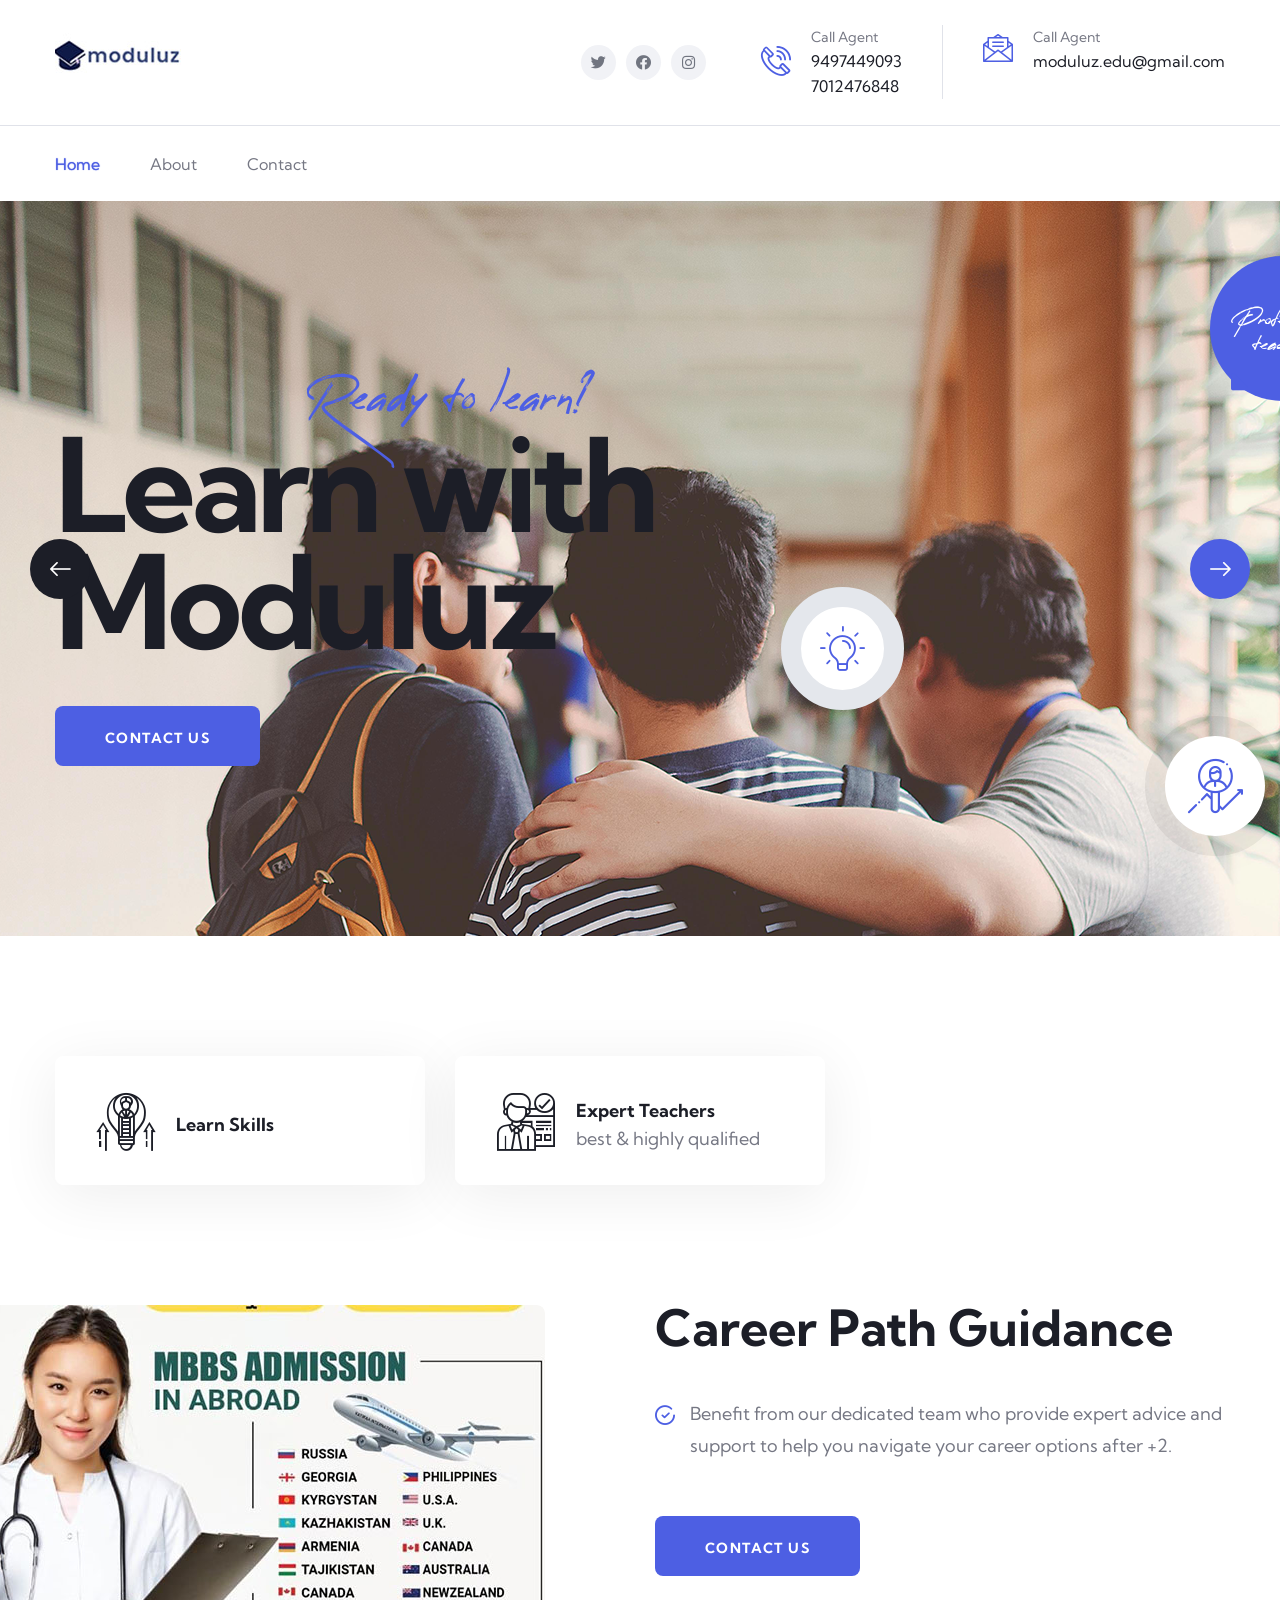
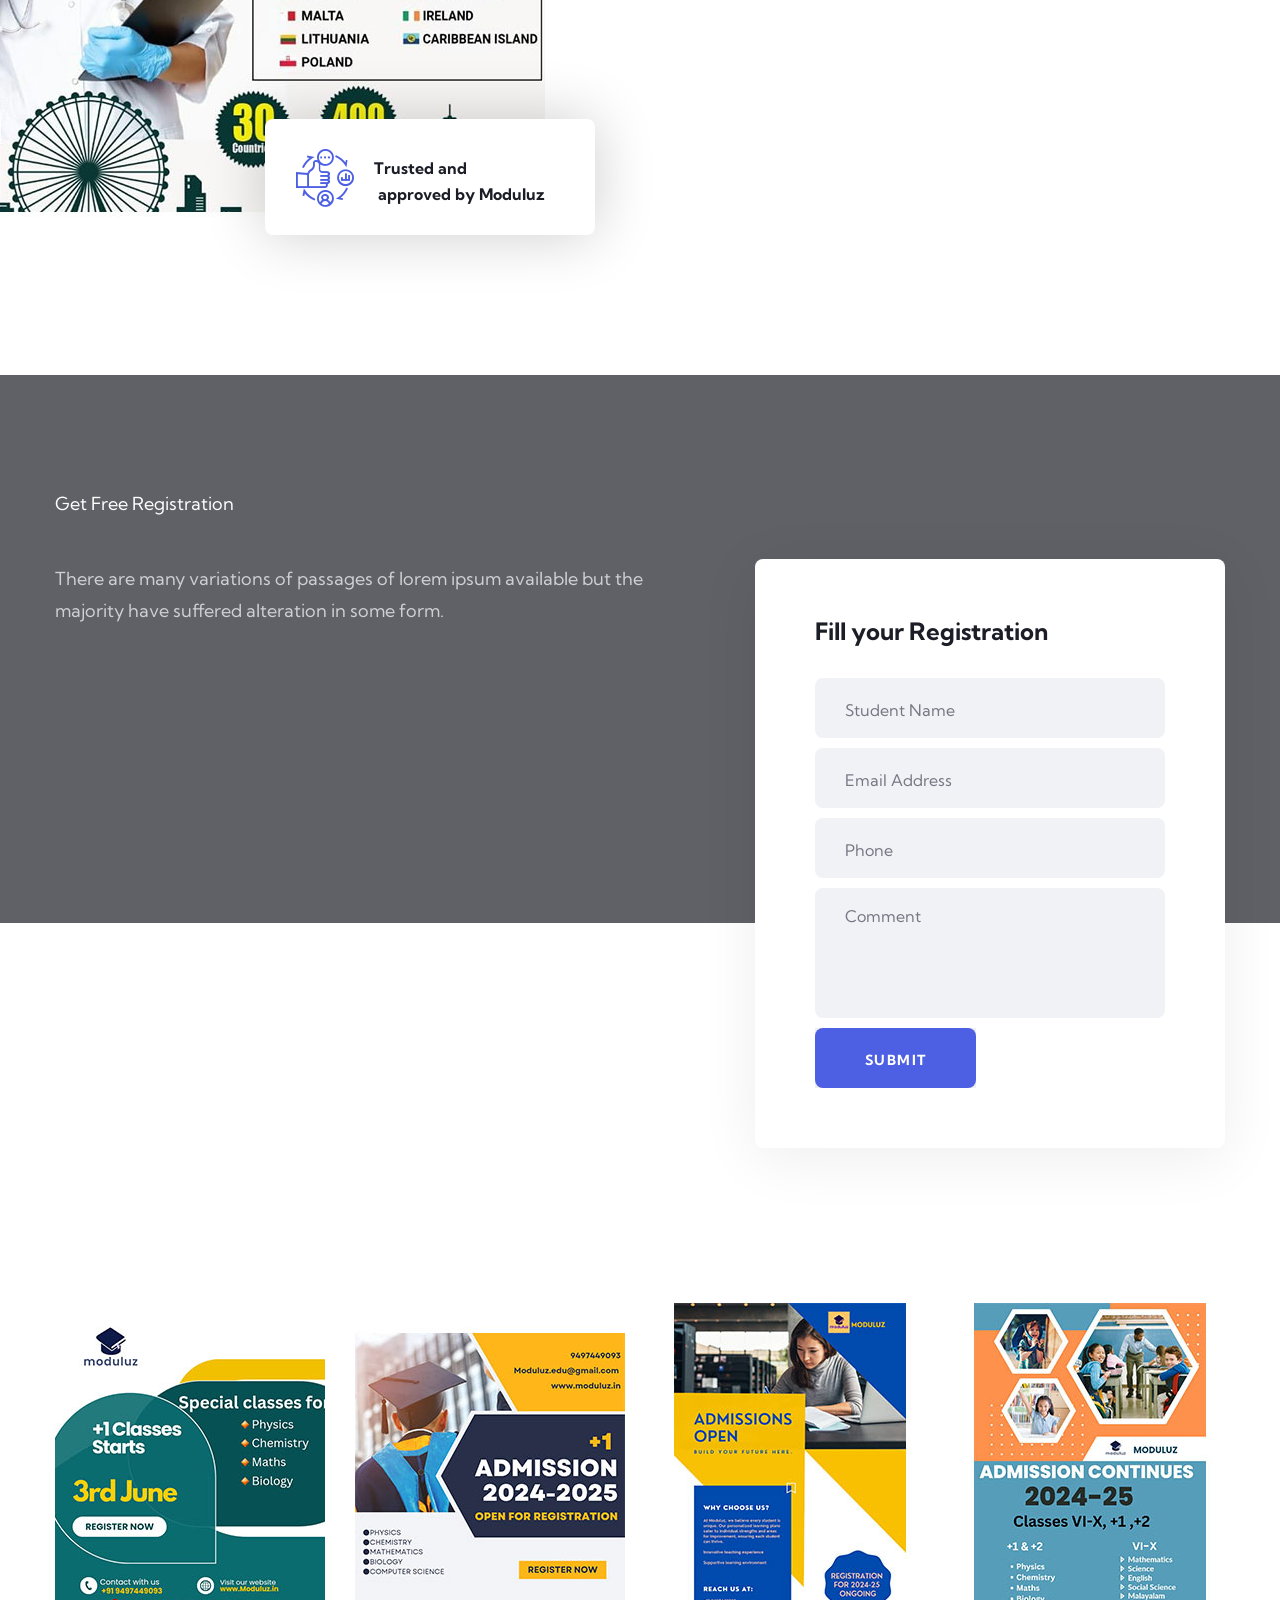
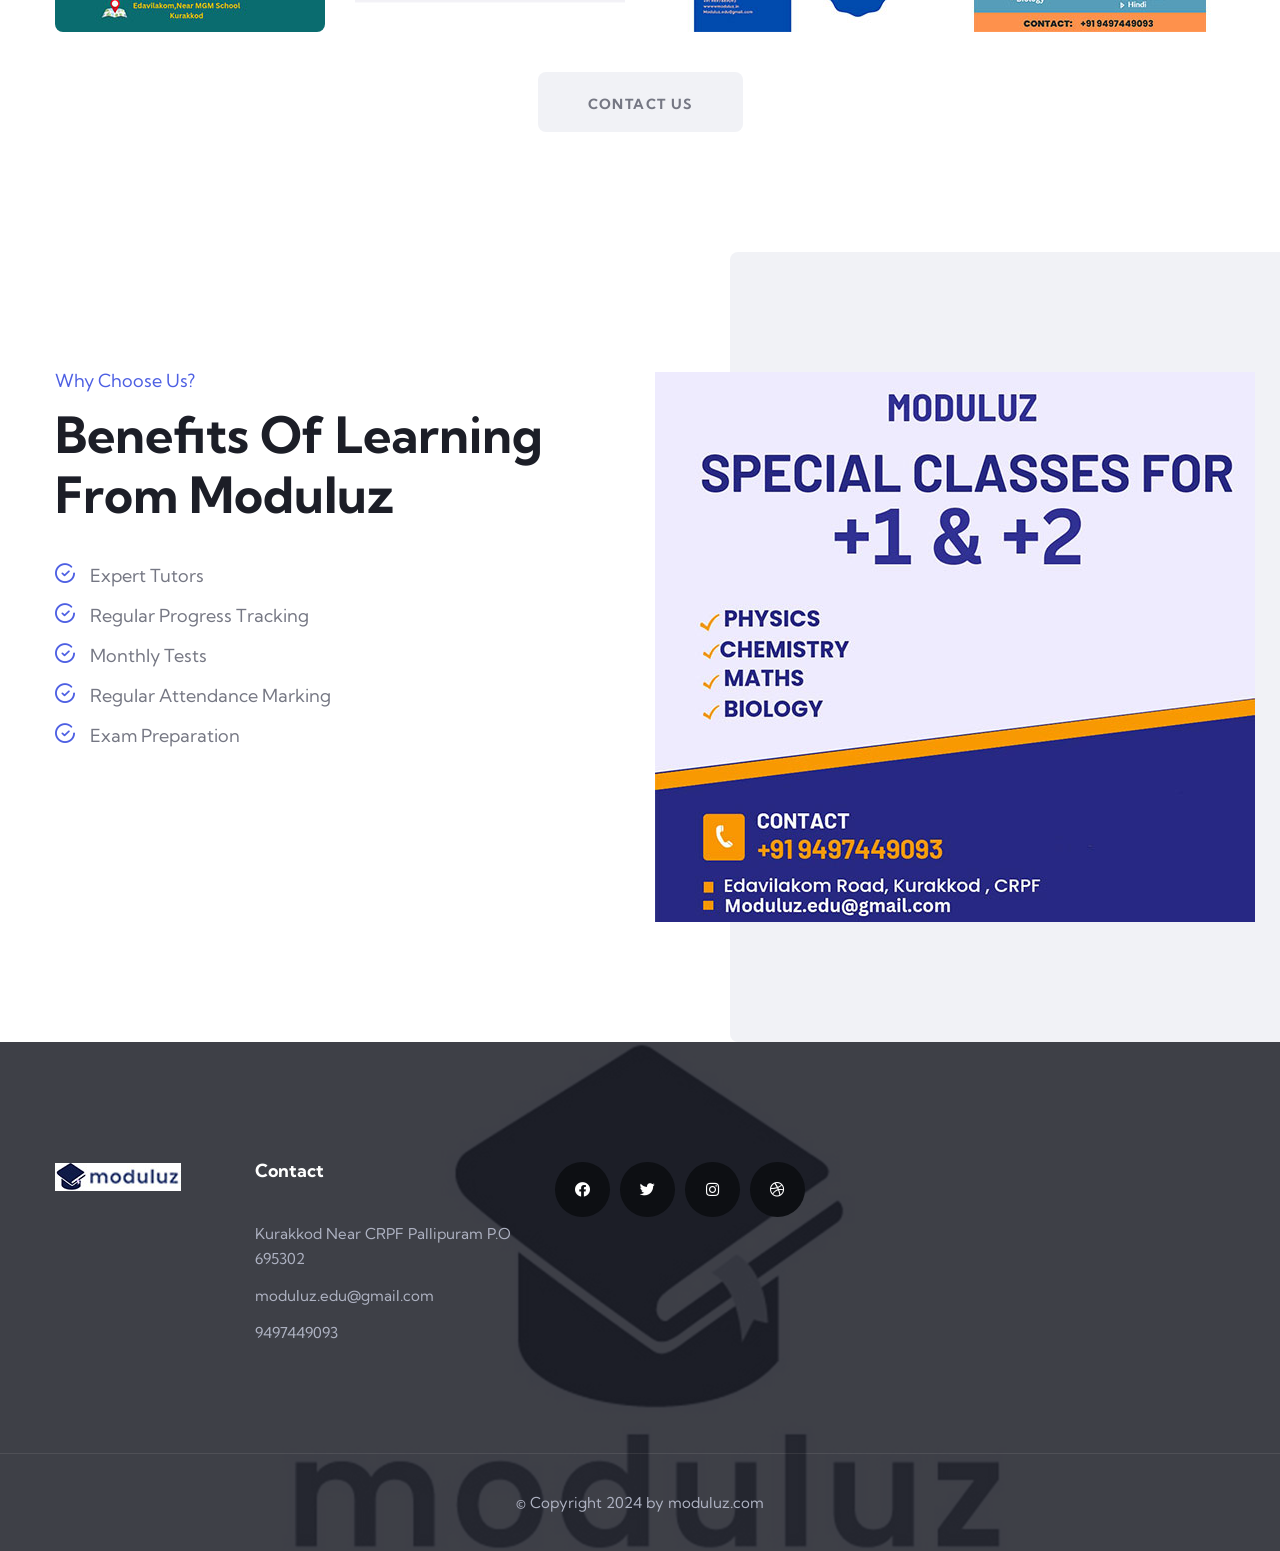
==== index.html @ a16f017f "first commit" ====
<!DOCTYPE html>
<html lang="en">

<head>
    <meta charset="UTF-8" />
    <meta name="viewport" content="width=device-width, initial-scale=1.0" />
    <title>Moduluz</title>
    <!-- favicons Icons -->
    <link rel="apple-touch-icon" sizes="180x180" href="assets/images/favicons/apple-touch-icon.png" />
    <link rel="icon" type="image/png" sizes="32x32" href="assets/images/favicons/favicon-32x32.png" />
    <link rel="icon" type="image/png" sizes="16x16" href="assets/images/favicons/favicon-16x16.png" />
    <link rel="manifest" href="assets/images/favicons/site.webmanifest" />
    <meta name="description" content="Crsine HTML Template For Car Services" />

    <!-- fonts -->
    <link rel="preconnect" href="https://fonts.gstatic.com">
    <link href="https://fonts.googleapis.com/css2?family=Kumbh+Sans:wght@300;400;700&display=swap" rel="stylesheet">

    <link rel="stylesheet" href="assets/vendors/bootstrap/css/bootstrap.min.css" />
    <link rel="stylesheet" href="assets/vendors/animate/animate.min.css" />
    <link rel="stylesheet" href="assets/vendors/animate/custom-animate.css" />
    <link rel="stylesheet" href="assets/vendors/fontawesome/css/all.min.css" />
    <link rel="stylesheet" href="assets/vendors/jarallax/jarallax.css" />
    <link rel="stylesheet" href="assets/vendors/jquery-magnific-popup/jquery.magnific-popup.css" />
    <link rel="stylesheet" href="assets/vendors/nouislider/nouislider.min.css" />
    <link rel="stylesheet" href="assets/vendors/nouislider/nouislider.pips.css" />
    <link rel="stylesheet" href="assets/vendors/odometer/odometer.min.css" />
    <link rel="stylesheet" href="assets/vendors/swiper/swiper.min.css" />
    <link rel="stylesheet" href="assets/vendors/icomoon-icons/style.css">
    <link rel="stylesheet" href="assets/vendors/tiny-slider/tiny-slider.min.css" />
    <link rel="stylesheet" href="assets/vendors/reey-font/stylesheet.css" />
    <link rel="stylesheet" href="assets/vendors/owl-carousel/owl.carousel.min.css" />
    <link rel="stylesheet" href="assets/vendors/owl-carousel/owl.theme.default.min.css" />
    <link rel="stylesheet" href="assets/vendors/twentytwenty/twentytwenty.css" />

    <!-- template styles -->
    <link rel="stylesheet" href="assets/css/zilom.css" />
    <link rel="stylesheet" href="assets/css/zilom-responsive.css" />
</head>

<body>

    <div class="preloader">
        <img class="preloader__image" width="60" src="assets/images/loader.png" alt="" />
    </div>

    <!-- /.preloader -->
    <div class="page-wrapper">

        <header class="main-header main-header--one  clearfix">
            <div class="main-header--one__top clearfix">
                <div class="container">
                    <div class="main-header--one__top-inner clearfix">
                        <div class="main-header--one__top-left">
                            <div class="main-header--one__top-logo">
                                <a href="index.html"><img src="assets/images/resources/logo-1.png" alt="" /></a>
                            </div>
                        </div>

                        <div class="main-header--one__top-right clearfix">
                            <ul class="main-header--one__top-social-link list-unstyled clearfix">
                                <li><a href="#"><i class="fab fa-twitter"></i></a></li>
                                <li><a href="#"><i class="fab fa-facebook"></i></a></li>
                                <li><a href="#"><i class="fab fa-instagram"></i></a></li>
                            </ul>

                            <div class="main-header--one__top-contact-info clearfix">
                                <ul class="main-header--one__top-contact-info-list list-unstyled">
                                    <li class="main-header--one__top-contact-info-list-item">
                                        <div class="icon">
                                            <span class="icon-phone-call-1"></span>
                                        </div>
                                        <div class="text">
                                            <h6>Call Agent</h6>
                                            <p><a href="tel:9497449093">9497449093</a></p>
                                            <p><a href="tel:7012476848">7012476848</a></p>
                                        </div>
                                    </li>
                                    <li class="main-header--one__top-contact-info-list-item">
                                        <div class="icon">
                                            <span class="icon-message"></span>
                                        </div>
                                        <div class="text">
                                            <h6>Call Agent</h6>
                                            <p><a href="mailto:info@templatepath.com">moduluz.edu@gmail.com
                                            </a></p>
                                        </div>
                                    </li>
                                </ul>
                            </div>

                        </div>
                    </div>
                </div>
            </div>


            <div class="main-header-one__bottom clearfix">
                <div class="container">
                    <div class="main-header-one__bottom-inner clearfix">
                        <nav class="main-menu main-menu--1">
                            <div class="main-menu__inner">
                                <a href="#" class="mobile-nav__toggler"><i class="fa fa-bars"></i></a>

                                <div class="left">
                                    <ul class="main-menu__list">
                                        <li class="dropdown current">
                                            <a href="index.html">Home</a>
                                            <ul>
                                                <li><a href="index.html">Home One</a></li>
                                                <li><a href="index-2.html">Home Two</a></li>
                                                <li class="dropdown">
                                                    <a href="#">Header Styles</a>
                                                    <ul>
                                                        <li><a href="index.html">Header One</a></li>
                                                        <li><a href="index-2.html">Header Two</a></li>
                                                    </ul>
                                                </li>
                                            </ul>
                                        </li>
                                        <li><a href="about.html">About</a></li>
                                        <!-- <li class="dropdown">
                                            <a href="#">Courses</a>
                                            <ul>
                                                <li><a href="courses.html">Courses</a></li>
                                                <li><a href="course-details.html">Course Details</a></li>
                                            </ul>
                                        </li> -->
                                       
                                       
                                        <li><a href="contact.html">Contact</a></li>
                                    </ul>
                                </div>

                              

                            </div>
                        </nav>

                    </div>
                </div>
            </div>

        </header>


        <div class="stricky-header stricked-menu main-menu">
            <div class="sticky-header__content">

            </div><!-- /.sticky-header__content -->
        </div><!-- /.stricky-header -->


        <section class="main-slider main-slider-one">
            <div class="swiper-container thm-swiper__slider" data-swiper-options='{"slidesPerView": 1, "loop": true, "effect": "fade", "pagination": {
        "el": "#main-slider-pagination",
        "type": "bullets",
        "clickable": true
        },
        "navigation": {
        "nextEl": "#main-slider__swiper-button-next",
        "prevEl": "#main-slider__swiper-button-prev"
        },
        "autoplay": {
        "delay": 7000
        }}'>

                <div class="swiper-wrapper">
                    <!--Start Single Swiper Slide-->
                    <div class="swiper-slide">
                        <div class="shape1"><img src="assets/images/shapes/slider-v1-shape1.png" alt="" /></div>
                        <div class="shape2"><img src="assets/images/shapes/slider-v1-shape2.png" alt="" /></div>
                        <div class="image-layer"
                            style="background-image: url(assets/images/backgrounds/main-slider-v1-1.jpg);"></div>
                        <!-- /.image-layer -->
                        <div class="container">
                            <div class="main-slider__content">
                                <div class="main-slider__content-icon-one">
                                    <span class="icon-lamp"></span>
                                </div>
                                <div class="main-slider__content-icon-two">
                                    <span class="icon-human-resources"></span>
                                </div>
                                <div class="main-slider-one__round-box">
                                    <div class="main-slider-one__round-box-inner">
                                        <p>Professional <br>teachers</p>
                                        <div class="icon">
                                            <i class="fas fa-sort-up"></i>
                                        </div>
                                    </div>
                                </div>
                                <div class="main-slider__content-tagline">
                                    <h2>Ready to learn?</h2>
                                </div>
                                <h2 class="main-slider__content-title">Learn with <br>Moduluz</h2>
                              
                                <div class="main-slider__content-btn">
                                    <a href="https://wa.me/9497449093" class="thm-btn">Contact Us</a>
                                </div>
                                <div class="main-slider-one__img">
                                    <img src="assets/images/backgrounds/main-slider-v2-img.png" alt="" />
                                </div>
                            </div>
                        </div>
                    </div>
                    <!--End Single Swiper Slide-->

                    <!--Start Single Swiper Slide-->
                    <div class="swiper-slide">
                        <div class="shape1"><img src="assets/images/shapes/slider-v1-shape1.png" alt="" /></div>
                        <div class="shape2"><img src="assets/images/shapes/slider-v1-shape2.png" alt="" /></div>
                        <div class="image-layer"
                            style="background-image: url(assets/images/backgrounds/main-slider-v1-1.jpg);"></div>
                        <!-- /.image-layer -->
                        <div class="container">
                            <div class="main-slider__content">
                                <div class="main-slider__content-icon-one">
                                    <span class="icon-lamp"></span>
                                </div>
                                <div class="main-slider__content-icon-two">
                                    <span class="icon-human-resources"></span>
                                </div>
                                <div class="main-slider-one__round-box">
                                    <div class="main-slider-one__round-box-inner">
                                        <p>Professional <br>teachers</p>
                                        <div class="icon">
                                            <i class="fas fa-sort-up"></i>
                                        </div>
                                    </div>
                                </div>
                                <div class="main-slider__content-tagline">
                                    <h2>Ready to learn?</h2>
                                </div>
                                <h2 class="main-slider__content-title">Learn with <br>Moduluz</h2>
                                <!-- <p class="main-slider__content-text">Get free access to 6800+ different courses from
                                    <br> 680 professional teachers</p> -->
                                <div class="main-slider__content-btn">
                                    <a href="https://wa.me/9497449093" class="thm-btn">Contact Us</a>
                                </div>
                                <div class="main-slider-one__img">
                                    <img src="assets/images/backgrounds/main-slider-v1-img.png" alt="" />
                                </div>
                            </div>
                        </div>
                    </div>
                    <!--End Single Swiper Slide-->

                    <!--Start Single Swiper Slide-->
                    <div class="swiper-slide">
                        <div class="shape1"><img src="assets/images/shapes/slider-v1-shape1.png" alt="" /></div>
                        <div class="shape2"><img src="assets/images/shapes/slider-v1-shape2.png" alt="" /></div>
                        <div class="image-layer"
                            style="background-image: url(assets/images/backgrounds/main-slider-v1-1.jpg);"></div>
                        <!-- /.image-layer -->
                        <div class="container">
                            <div class="main-slider__content">
                                <div class="main-slider__content-icon-one">
                                    <span class="icon-lamp"></span>
                                </div>
                                <div class="main-slider__content-icon-two">
                                    <span class="icon-human-resources"></span>
                                </div>
                                <div class="main-slider-one__round-box">
                                    <div class="main-slider-one__round-box-inner">
                                        <p>Professional <br>teachers</p>
                                        <div class="icon">
                                            <i class="fas fa-sort-up"></i>
                                        </div>
                                    </div>
                                </div>
                                <div class="main-slider__content-tagline">
                                    <h2>Ready to learn?</h2>
                                </div>
                                <h2 class="main-slider__content-title">Learn new <br>things daily</h2>
                                
                                <div class="main-slider__content-btn">
                                    <a href="https://wa.me/9497449093" class="thm-btn">Contact Us</a>
                                </div>
                                <div class="main-slider-one__img">
                                    <img src="assets/images/backgrounds/main-slider-v1-img.png" alt="" />
                                </div>
                            </div>
                        </div>
                    </div>
                    <!--End Single Swiper Slide-->
                </div>

                <!-- If we need navigation buttons -->
                <div class="swiper-pagination" id="main-slider-pagination"></div>
                <div class="main-slider__nav">
                    <div class="swiper-button-prev" id="main-slider__swiper-button-next">
                        <span class="icon-left"></span>
                    </div>
                    <div class="swiper-button-next" id="main-slider__swiper-button-prev">
                        <span class="icon-right"></span>
                    </div>
                </div>

            </div>
        </section>








        <!--Features One Start-->
        <section class="features-one">
            <div class="container">
                <div class="row">
                    <!--Start Single Features One-->
                    <div class="col-xl-4 col-lg-4 wow fadeInUp" data-wow-delay="0ms" data-wow-duration="1500ms">
                        <div class="features-one__single">
                            <div class="features-one__single-icon">
                                <span class="icon-empowerment"></span>
                            </div>
                            <div class="features-one__single-text">
                                <h4><a href="#">Learn Skills</a></h4>
                                <!-- <p>with unlimited courses</p> -->
                            </div>
                        </div>
                    </div>
                    <!--End Single Features One-->

                    <!--Start Single Features One-->
                    <div class="col-xl-4 col-lg-4 wow fadeInUp" data-wow-delay="200ms" data-wow-duration="1500ms">
                        <div class="features-one__single">
                            <div class="features-one__single-icon">
                                <span class="icon-human-resources-1"></span>
                            </div>
                            <div class="features-one__single-text">
                                <h4><a href="#">Expert Teachers</a></h4>
                                <p>best & highly qualified</p>
                            </div>
                        </div>
                    </div>
                    <!--End Single Features One-->

                    <!--Start Single Features One-->
                    <!-- <div class="col-xl-4 col-lg-4 wow fadeInUp" data-wow-delay="400ms" data-wow-duration="1500ms">
                        <div class="features-one__single">
                            <div class="features-one__single-icon">
                                <span class="icon-recruitment"></span>
                            </div>
                            <div class="features-one__single-text">
                                <h4><a href="#">Certificates</a></h4>
                                <p>value all over the world</p>
                            </div>
                        </div>
                    </div> -->
                    <!--End Single Features One-->
                </div>
            </div>
        </section>
        <!--Features One End-->



        <!--About One Start-->
        <section class="about-one clearfix">
            <div class="container">
                <div class="row">
                    <!-- Start About One Left-->
                    <div class="col-xl-6">
                        <div class="about-one__left">
                            <ul class="about-one__left-img-box list-unstyled clearfix">
                                <li class="about-one__left-single">
                                    <div class="about-one__left-img1">
                                        <img src="assets/images/about/about-v1-img2.jpg" alt="" />
                                    </div>
                                </li>
                                <!-- <li class="about-one__left-single">
                                    <div class="about-one__left-img2">
                                        <img src="assets/images/about/about-v1-img2.jpg" alt="" />
                                    </div>
                                </li> -->
                            </ul>
                            <div class="about-one__left-overlay">
                                <div class="icon">
                                    <span class="icon-relationship"></span>
                                </div>
                                <div class="title">
                                    <h6>Trusted and<br><span  ></span> approved by Moduluz</h6>
                                </div>
                            </div>
                        </div>
                    </div>
                    <!-- End About One Left-->


                    <!-- Start About One Right-->
                    <div class="col-xl-6">
                        <div class="about-one__right">
                            <div class="section-title">
                               
                                <h2 class="section-title__title">Career Path Guidance
                                </h2>
                            </div>
                            <div class="about-one__right-inner">
                              
                                <ul class="about-one__right-list list-unstyled">
                                    <li class="about-one__right-list-item">
                                        <div class="icon">
                                            <span class="icon-confirmation"></span>
                                        </div>
                                        <div class="text">
                                            <p>Benefit from our dedicated team who provide expert advice and support to help you navigate your career options after +2.</p>
                                        </div>
                                    </li>

                              

                                   
                                </ul>

                                <div class="about-one__btn">
                                    <a href="https://wa.me/9497449093" class="thm-btn">Contact Us</a>
                                </div>
                            </div>
                        </div>
                    </div>
                    <!-- End About One Right-->
                </div>
            </div>
        </section>
        <!--About One End-->


        <!--Courses One Start-->
      
        <!--Courses One End-->



        <!--Registration One Start-->
        <section class="registration-one jarallax" data-jarallax data-speed="0.2" data-imgPosition="50% 0%">
            <div class="registration-one__bg"
                style="background-image: url(assets/images/resources/registration-one-bg.jpg);"></div>
            <div class="container">
                <div class="row">
                    <!--Start Registration One Left-->
                    <div class="col-xl-7 col-lg-7">
                        <div class="registration-one__left">
                            <div class="section-title">
                                <span class="section-title__tagline">Get Free Registration</span>
                               
                            </div>
                            <p class="registration-one__left-text">There are many variations of passages of lorem ipsum
                                available but the majority have suffered alteration in some form.</p>
                         
                        </div>
                    </div>
                    <!--End Registration One Left-->

                    <!--Start Registration One Right-->
                    <div class="col-xl-5 col-lg-5">
                        <div class="registration-one__right wow slideInRight" data-wow-delay="100ms"
                            data-wow-duration="2500ms">
                            <div class="registration-one__right-form">
                                <div class="title-box">
                                    <h4>Fill your Registration</h4>
                                </div>
                                <div class="form-box">
                                    <form method="post" action="index.html">
                                        <div class="form-group">
                                            <input type="text" name="username" placeholder="Student Name" required="">
                                        </div>
                                        <div class="form-group">
                                            <input type="email" name="email" placeholder="Email Address" required="">
                                        </div>
                                        <div class="form-group">
                                            <input type="text" name="phone" placeholder="Phone" required="">
                                        </div>
                                        <div class="form-group">
                                            <textarea placeholder="Comment"></textarea>
                                        </div>
                                        <button class="registration-one__right-form-btn" type="submit"
                                            name="submit-form">
                                            <span class="thm-btn">Submit</span>
                                        </button>
                                    </form>
                                </div>
                            </div>
                        </div>
                    </div>
                    <!--End Registration One Right-->
                </div>
            </div>
        </section>
        <!--Registration One End-->


        <!--Categories One Start-->
        <section class="categories-one">
            <div class="container">
                <div class="section-title text-center">
                    <!-- <span class="section-title__tagline">Checkout New List</span>
                    <h2 class="section-title__title">Top Categories</h2> -->
                </div>
                <div class="row">
                    <div class="col-xl-12">
                        <div class="categories-one__wrapper">
                            <div class="row">
                                <!--Start Single Categories One-->
                                <div class="col-xl-3 col-lg-6 col-md-6 wow fadeInUp" data-wow-delay="0ms"
                                    data-wow-duration="1500ms">
                                    <div class="categories-one__single">
                                        <div class="categories-one__single-img">
                                            <img src="assets/images/resources/categories-v1-img1.jpg" alt="" />
                                           
                                        </div>
                                    </div>
                                </div>
                                <!--End Single Categories One-->

                                <!--Start Single Categories One-->
                                <div class="col-xl-3 col-lg-6 col-md-6 wow fadeInUp" data-wow-delay="200ms"
                                    data-wow-duration="1500ms">
                                    <div class="categories-one__single">
                                        <div class="categories-one__single-img">
                                            <img src="assets/images/resources/categories-v1-img2.jpg" alt="" />
                                           
                                        </div>
                                    </div>
                                </div>
                                <!--End Single Categories One-->

                                <!--Start Single Categories One-->
                                <div class="col-xl-3 col-lg-6 col-md-6 wow fadeInUp" data-wow-delay="400ms"
                                    data-wow-duration="1500ms">
                                    <div class="categories-one__single">
                                        <div class="categories-one__single-img">
                                            <img src="assets/images/resources/categories-v1-img3.jpg" alt="" />
                                          
                                        </div>
                                    </div>
                                </div>
                                <!--End Single Categories One-->

                                <!--Start Single Categories One-->
                                <div class="col-xl-3 col-lg-6 col-md-6 wow fadeInUp" data-wow-delay="600ms"
                                    data-wow-duration="1500ms">
                                    <div class="categories-one__single">
                                        <div class="categories-one__single-img">
                                            <img src="assets/images/resources/categories-v1-img4.jpg" alt="" />
                                           
                                        </div>
                                    </div>
                                </div>
                                <!--End Single Categories One-->
                            </div>
                        </div>
                        <div class="categories-one__btn text-center">
                            <a href="contact.html" class="thm-btn">Contact Us</a>
                        </div>
                    </div>
                </div>
            </div>
        </section>
        <!--Categories One End-->



        <!--Testimonials One Start-->
       
        <!--Testimonials One End-->


        <!--Company Logos One Start-->
      
        <!--Company Logos One End-->


        <!--Why Choose One Start-->
        <section class="why-choose-one">
            <div class="container">
                <div class="row">
                    <!--Start Why Choose One Left-->
                    <div class="col-xl-6 col-lg-6">
                        <div class="why-choose-one__left">
                            <div class="section-title">
                                <span class="section-title__tagline">Why Choose Us?</span>
                                <h2 class="section-title__title">Benefits of Learning <br>from Moduluz</h2>
                            </div>
                            
                           
                            <div class="why-choose-one__left-list">
                                <ul class="list-unstyled">
                                    <li class="why-choose-one__left-list-single">
                                        <div class="icon">
                                            <span class="icon-confirmation"></span>
                                        </div>
                                        <div class="text">
                                            <p>Expert Tutors</p>
                                        </div>
                                    </li>

                                    <li class="why-choose-one__left-list-single">
                                        <div class="icon">
                                            <span class="icon-confirmation"></span>
                                        </div>
                                        <div class="text">
                                            <p>Regular Progress Tracking</p>
                                        </div>
                                    </li>
                                    <li class="why-choose-one__left-list-single">
                                        <div class="icon">
                                            <span class="icon-confirmation"></span>
                                        </div>
                                        <div class="text">
                                            <p>Monthly Tests
                                            </p>
                                        </div>
                                    </li> <li class="why-choose-one__left-list-single">
                                        <div class="icon">
                                            <span class="icon-confirmation"></span>
                                        </div>
                                        <div class="text">
                                            <p>Regular Attendance Marking
                                            </p>
                                        </div>
                                    </li>

                                    <li class="why-choose-one__left-list-single">
                                        <div class="icon">
                                            <span class="icon-confirmation"></span>
                                        </div>
                                        <div class="text">
                                            <p> Exam Preparation
                                            </p>
                                        </div>
                                    </li>
                                </ul>
                            </div>
                        </div>
                    </div>
                    <!--End Why Choose One Left-->

                    <!--Start Why Choose One Right-->
                    <div class="col-xl-6 col-lg-6">
                        <div class="why-choose-one__right wow slideInRight animated clearfix" data-wow-delay="0ms"
                            data-wow-duration="1500ms">
                            <div class="why-choose-one__right-img clearfix">
                                <img src="assets/images/resources/why-choose-v1-img.jpg" alt="" />
                                
                            </div>
                        </div>
                    </div>
                    <!--End Why Choose One Right-->

                </div>
            </div>
        </section>
        <!--Why Choose One End-->



        <!--Blog One Start-->
       
        <!--Blog One End-->

        <!--Start Newsletter One-->
     
        <!--End Newsletter One-->




        <!--Start Footer One-->
        <footer class="footer-one">
            <div class="footer-one__bg" style="background-image: url(assets/images/backgrounds/footer-v1-bg.jpg);">
            </div><!-- /.footer-one__bg -->
            <div class="footer-one__top">
            <div class="container">
                <div class="row">
                    <!--Start Footer Widget Column-->
                    <div class="col-xl-2 col-lg-4 col-md-4 wow animated fadeInUp" data-wow-delay="0.1s">
                        <div class="footer-widget__column footer-widget__about">
                            <div class="footer-widget__about-logo">
                                <a href="index.html"><img src="assets/images/resources/footer-logo.png" alt=""></a>
                            </div>
                        </div>
                    </div>
                    <!--End Footer Widget Column-->

                    <!--Start Footer Widget Column-->
                    <!-- <div class="col-xl-2 col-lg-4 col-md-4 wow animated fadeInUp" data-wow-delay="0.3s">
                        <div class="footer-widget__column footer-widget__courses">
                            <h3 class="footer-widget__title">Courses</h3>
                            <ul class="footer-widget__courses-list list-unstyled">
                                <li><a href="#">UI/UX Design</a></li>
                                <li><a href="#">WordPress Development</a></li>
                                <li><a href="#">Business Strategy</a></li>
                                <li><a href="#">Software Development</a></li>
                                <li><a href="#">Business English</a></li>
                            </ul>
                        </div>
                    </div> -->
                    <!--End Footer Widget Column-->

                    <!--Start Footer Widget Column-->
                    <!-- <div class="col-xl-2 col-lg-4 col-md-4 wow animated fadeInUp" data-wow-delay="0.5s">
                        <div class="footer-widget__column footer-widget__links">
                            <h3 class="footer-widget__title">Links</h3>
                            <ul class="footer-widget__links-list list-unstyled">
                                <li><a href="about.html">About Us</a></li>
                                <li><a href="#">Overview</a></li>
                                <li><a href="teachers-1.html">Teachers</a></li>
                                <li><a href="#">Join Us</a></li>
                                <li><a href="news.html">Our News</a></li>
                            </ul>
                        </div>
                    </div> -->
                    <!--End Footer Widget Column-->

                    <!--Start Footer Widget Column-->
                    <div class="col-xl-3 col-lg-6 col-md-6 wow animated fadeInUp" data-wow-delay="0.7s">
                        <div class="footer-widget__column footer-widget__contact">
                            <h3 class="footer-widget__title">Contact</h3>
                            <p class="text">Kurakkod Near CRPF Pallipuram P.O 695302</p>
                            <p><a href="mailto:moduluz.edu@gmail.com">moduluz.edu@gmail.com</a></p>
                            <p class="phone"><a href="tel:9497449093
                                ">9497449093
                            </a></p>
                        </div>
                    </div>
                    <!--End Footer Widget Column-->

                    <!--Start Footer Widget Column-->
                    <div class="col-xl-3 col-lg-6 col-md-6 wow animated fadeInUp" data-wow-delay="0.9s">
                        <div class="footer-widget__column footer-widget__social-links">
                            <ul class="footer-widget__social-links-list list-unstyled clearfix">
                                <li><a href="#"><i class="fab fa-facebook"></i></a></li>
                                <li><a href="#"><i class="fab fa-twitter"></i></a></li>
                                <li><a href="#"><i class="fab fa-instagram"></i></a></li>
                                <li><a href="#"><i class="fab fa-dribbble"></i></a></li>
                            </ul>
                        </div>
                    </div>
                    <!--End Footer Widget Column-->

                </div>
            </div>
        </div>

        <!--Start Footer One Bottom-->
        <div class="footer-one__bottom">
            <div class="container">
                <div class="row">
                    <div class="col-xl-12">
                        <div class="footer-one__bottom-inner">
                            <div class="footer-one__bottom-text text-center">
                                <p>&copy; Copyright 2024 by moduluz.com</p>
                            </div>
                        </div>
                    </div>
                </div>
            </div>
        </div>
        <!--End Footer One Bottom-->
    </footer>
        <!--End Footer One-->









    </div><!-- /.page-wrapper -->



    <div class="mobile-nav__wrapper">
        <div class="mobile-nav__overlay mobile-nav__toggler"></div>
        <!-- /.mobile-nav__overlay -->
        <div class="mobile-nav__content">
            <span class="mobile-nav__close mobile-nav__toggler"><i class="fa fa-times"></i></span>

            <div class="logo-box">
                <a href="index.html" aria-label="logo image"><img src="assets/images/resources/mobilemenu_logo.png"
                        width="155" alt="" /></a>
            </div>
            <!-- /.logo-box -->
            <div class="mobile-nav__container"></div>
            <!-- /.mobile-nav__container -->

            <ul class="mobile-nav__contact list-unstyled">
                <li>
                    <i class="icon-phone-call"></i>
                    <a href="mailto:needhelp@packageName__.com">needhelp@zilom.com</a>
                </li>
                <li>
                    <i class="icon-letter"></i>
                    <a href="tel:666-888-0000">666 888 0000</a>
                </li>
            </ul><!-- /.mobile-nav__contact -->
            <div class="mobile-nav__top">
                <div class="mobile-nav__social">
                    <a href="#" class="fab fa-twitter"></a>
                    <a href="#" class="fab fa-facebook-square"></a>
                    <a href="#" class="fab fa-pinterest-p"></a>
                    <a href="#" class="fab fa-instagram"></a>
                </div><!-- /.mobile-nav__social -->
            </div><!-- /.mobile-nav__top -->
        </div>
        <!-- /.mobile-nav__content -->
    </div>
    <!-- /.mobile-nav__wrapper -->



    <div class="search-popup">
        <div class="search-popup__overlay search-toggler"></div>
        <!-- /.search-popup__overlay -->
        <div class="search-popup__content">
            <form action="#">
                <label for="search" class="sr-only">search here</label><!-- /.sr-only -->
                <input type="text" id="search" placeholder="Search Here..." />
                <button type="submit" aria-label="search submit" class="thm-btn2">
                    <i class="fa fa-search" aria-hidden="true"></i>
                </button>
            </form>
        </div>
        <!-- /.search-popup__content -->
    </div>
    <!-- /.search-popup -->



    <a href="#" data-target="html" class="scroll-to-target scroll-to-top"><i class="fa fa-angle-up"></i></a>


    <script src="assets/vendors/jquery/jquery-3.5.1.min.js"></script>
    <script src="assets/vendors/bootstrap/js/bootstrap.bundle.min.js"></script>
    <script src="assets/vendors/jarallax/jarallax.min.js"></script>
    <script src="assets/vendors/jquery-ajaxchimp/jquery.ajaxchimp.min.js"></script>
    <script src="assets/vendors/jquery-appear/jquery.appear.min.js"></script>
    <script src="assets/vendors/jquery-circle-progress/jquery.circle-progress.min.js"></script>
    <script src="assets/vendors/jquery-magnific-popup/jquery.magnific-popup.min.js"></script>
    <script src="assets/vendors/jquery-validate/jquery.validate.min.js"></script>
    <script src="assets/vendors/nouislider/nouislider.min.js"></script>
    <script src="assets/vendors/odometer/odometer.min.js"></script>
    <script src="assets/vendors/swiper/swiper.min.js"></script>
    <script src="assets/vendors/tiny-slider/tiny-slider.min.js"></script>
    <script src="assets/vendors/wnumb/wNumb.min.js"></script>
    <script src="assets/vendors/wow/wow.js"></script>
    <script src="assets/vendors/isotope/isotope.js"></script>
    <script src="assets/vendors/countdown/countdown.min.js"></script>
    <script src="assets/vendors/owl-carousel/owl.carousel.min.js"></script>
    <script src="assets/vendors/twentytwenty/twentytwenty.js"></script>
    <script src="assets/vendors/twentytwenty/jquery.event.move.js"></script>
    <script src="assets/vendors/parallax/parallax.min.js"></script>


    <script src="http://maps.google.com/maps/api/js?key=AIzaSyATY4Rxc8jNvDpsK8ZetC7JyN4PFVYGCGM"></script>

    <!-- template js -->
    <script src="assets/js/zilom.js"></script>


</body>

</html>
---- assets/vendors/nouislider/nouislider.min.css ----
/*! nouislider - 14.1.1 - 12/15/2019 */
.noUi-target,.noUi-target *{-webkit-touch-callout:none;-webkit-tap-highlight-color:transparent;-webkit-user-select:none;-ms-touch-action:none;touch-action:none;-ms-user-select:none;-moz-user-select:none;user-select:none;-moz-box-sizing:border-box;box-sizing:border-box}.noUi-target{position:relative}.noUi-base,.noUi-connects{width:100%;height:100%;position:relative;z-index:1}.noUi-connects{overflow:hidden;z-index:0}.noUi-connect,.noUi-origin{will-change:transform;position:absolute;z-index:1;top:0;right:0;-ms-transform-origin:0 0;-webkit-transform-origin:0 0;-webkit-transform-style:preserve-3d;transform-origin:0 0;transform-style:flat}.noUi-connect{height:100%;width:100%}.noUi-origin{height:10%;width:10%}.noUi-txt-dir-rtl.noUi-horizontal .noUi-origin{left:0;right:auto}.noUi-vertical .noUi-origin{width:0}.noUi-horizontal .noUi-origin{height:0}.noUi-handle{-webkit-backface-visibility:hidden;backface-visibility:hidden;position:absolute}.noUi-touch-area{height:100%;width:100%}.noUi-state-tap .noUi-connect,.noUi-state-tap .noUi-origin{-webkit-transition:transform .3s;transition:transform .3s}.noUi-state-drag *{cursor:inherit!important}.noUi-horizontal{height:18px}.noUi-horizontal .noUi-handle{width:34px;height:28px;right:-17px;top:-6px}.noUi-vertical{width:18px}.noUi-vertical .noUi-handle{width:28px;height:34px;right:-6px;top:-17px}.noUi-txt-dir-rtl.noUi-horizontal .noUi-handle{left:-17px;right:auto}.noUi-target{background:#FAFAFA;border-radius:4px;border:1px solid #D3D3D3;box-shadow:inset 0 1px 1px #F0F0F0,0 3px 6px -5px #BBB}.noUi-connects{border-radius:3px}.noUi-connect{background:#3FB8AF}.noUi-draggable{cursor:ew-resize}.noUi-vertical .noUi-draggable{cursor:ns-resize}.noUi-handle{border:1px solid #D9D9D9;border-radius:3px;background:#FFF;cursor:default;box-shadow:inset 0 0 1px #FFF,inset 0 1px 7px #EBEBEB,0 3px 6px -3px #BBB}.noUi-active{box-shadow:inset 0 0 1px #FFF,inset 0 1px 7px #DDD,0 3px 6px -3px #BBB}.noUi-handle:after,.noUi-handle:before{content:"";display:block;position:absolute;height:14px;width:1px;background:#E8E7E6;left:14px;top:6px}.noUi-handle:after{left:17px}.noUi-vertical .noUi-handle:after,.noUi-vertical .noUi-handle:before{width:14px;height:1px;left:6px;top:14px}.noUi-vertical .noUi-handle:after{top:17px}[disabled] .noUi-connect{background:#B8B8B8}[disabled] .noUi-handle,[disabled].noUi-handle,[disabled].noUi-target{cursor:not-allowed}.noUi-pips,.noUi-pips *{-moz-box-sizing:border-box;box-sizing:border-box}.noUi-pips{position:absolute;color:#999}.noUi-value{position:absolute;white-space:nowrap;text-align:center}.noUi-value-sub{color:#ccc;font-size:10px}.noUi-marker{position:absolute;background:#CCC}.noUi-marker-sub{background:#AAA}.noUi-marker-large{background:#AAA}.noUi-pips-horizontal{padding:10px 0;height:80px;top:100%;left:0;width:100%}.noUi-value-horizontal{-webkit-transform:translate(-50%,50%);transform:translate(-50%,50%)}.noUi-rtl .noUi-value-horizontal{-webkit-transform:translate(50%,50%);transform:translate(50%,50%)}.noUi-marker-horizontal.noUi-marker{margin-left:-1px;width:2px;height:5px}.noUi-marker-horizontal.noUi-marker-sub{height:10px}.noUi-marker-horizontal.noUi-marker-large{height:15px}.noUi-pips-vertical{padding:0 10px;height:100%;top:0;left:100%}.noUi-value-vertical{-webkit-transform:translate(0,-50%);transform:translate(0,-50%);padding-left:25px}.noUi-rtl .noUi-value-vertical{-webkit-transform:translate(0,50%);transform:translate(0,50%)}.noUi-marker-vertical.noUi-marker{width:5px;height:2px;margin-top:-1px}.noUi-marker-vertical.noUi-marker-sub{width:10px}.noUi-marker-vertical.noUi-marker-large{width:15px}.noUi-tooltip{display:block;position:absolute;border:1px solid #D9D9D9;border-radius:3px;background:#fff;color:#000;padding:5px;text-align:center;white-space:nowrap}.noUi-horizontal .noUi-tooltip{-webkit-transform:translate(-50%,0);transform:translate(-50%,0);left:50%;bottom:120%}.noUi-vertical .noUi-tooltip{-webkit-transform:translate(0,-50%);transform:translate(0,-50%);top:50%;right:120%}
---- assets/vendors/nouislider/nouislider.pips.css ----
/* Base;
 *
 */
.noUi-pips,
.noUi-pips * {
-moz-box-sizing: border-box;
	box-sizing: border-box;
}
.noUi-pips {
	position: absolute;
	font: 400 12px Arial;
	color: #999;
}

/* Values;
 *
 */
.noUi-value {
	width: 40px;
	position: absolute;
	text-align: center;
}
.noUi-value-sub {
	color: #ccc;
	font-size: 10px;
}

/* Markings;
 *
 */
.noUi-marker {
	position: absolute;
	background: #CCC;
}
.noUi-marker-sub {
	background: #AAA;
}
.noUi-marker-large {
	background: #AAA;
}

/* Horizontal layout;
 *
 */
.noUi-pips-horizontal {
	padding: 10px 0;
	height: 50px;
	top: 100%;
	left: 0;
	width: 100%;
}
.noUi-value-horizontal {
	margin-left: -20px;
	padding-top: 20px;
}
.noUi-value-horizontal.noUi-value-sub {
	padding-top: 15px;
}

.noUi-marker-horizontal.noUi-marker {
	margin-left: -1px;
	width: 2px;
	height: 5px;
}
.noUi-marker-horizontal.noUi-marker-sub {
	height: 10px;
}
.noUi-marker-horizontal.noUi-marker-large {
	height: 15px;
}

/* Vertical layout;
 *
 */
.noUi-pips-vertical {
	padding: 0 10px;
	height: 100%;
	top: 0;
	left: 100%;
}
.noUi-value-vertical {
	width: 15px;
	margin-left: 20px;
	margin-top: -5px;
}

.noUi-marker-vertical.noUi-marker {
	width: 5px;
	height: 2px;
	margin-top: -1px;
}
.noUi-marker-vertical.noUi-marker-sub {
	width: 10px;
}
.noUi-marker-vertical.noUi-marker-large {
	width: 15px;
}
---- assets/vendors/icomoon-icons/style.css ----
@font-face {
  font-family: 'icomoon';
  src:  url('fonts/icomoon.eot?orkqwr');
  src:  url('fonts/icomoon.eot?orkqwr#iefix') format('embedded-opentype'),
    url('fonts/icomoon.ttf?orkqwr') format('truetype'),
    url('fonts/icomoon.woff?orkqwr') format('woff'),
    url('fonts/icomoon.svg?orkqwr#icomoon') format('svg');
  font-weight: normal;
  font-style: normal;
  font-display: block;
}

[class^="icon-"], [class*=" icon-"] {
  /* use !important to prevent issues with browser extensions that change fonts */
  font-family: 'icomoon' !important;
  speak: never;
  font-style: normal;
  font-weight: normal;
  font-variant: normal;
  text-transform: none;
  line-height: 1;

  /* Better Font Rendering =========== */
  -webkit-font-smoothing: antialiased;
  -moz-osx-font-smoothing: grayscale;
}















.icon-right-quotation-mark:before {
  content: "\e900";
}
.icon-down-arrow:before {
  content: "\e901";
}
.icon-checked:before {
  content: "\e902";
}
.icon-pin:before {
  content: "\e903";
}
.icon-letter:before {
  content: "\e904";
}
.icon-plus:before {
  content: "\e905";
}
.icon-phone-call:before {
  content: "\e906";
}
.icon-envelope:before {
  content: "\e907";
}
.icon-clock:before {
  content: "\e908";
}
.icon-right-arrow .path1:before {
  content: "\e909";
  color: rgb(0, 150, 136);
}
.icon-right-arrow .path2:before {
  content: "\e90a";
  margin-left: -1em;
  color: rgb(0, 150, 136);
}
.icon-right-arrow .path3:before {
  content: "\e90b";
  margin-left: -1em;
  color: rgb(0, 0, 0);
}
.icon-right-arrow .path4:before {
  content: "\e90c";
  margin-left: -1em;
  color: rgb(0, 0, 0);
}
.icon-left:before {
  content: "\e90d";
}
.icon-right-arrow-angle:before {
  content: "\e90e";
}
.icon-user:before {
  content: "\e90f";
}
.icon-right:before {
  content: "\e910";
}
.icon-left-arrow:before {
  content: "\e911";
}
.icon-left-arrow-1 .path1:before {
  content: "\e912";
  color: rgb(0, 150, 136);
}
.icon-left-arrow-1 .path2:before {
  content: "\e913";
  margin-left: -1em;
  color: rgb(0, 150, 136);
}
.icon-left-arrow-1 .path3:before {
  content: "\e914";
  margin-left: -1em;
  color: rgb(0, 0, 0);
}
.icon-left-arrow-1 .path4:before {
  content: "\e915";
  margin-left: -1em;
  color: rgb(0, 0, 0);
}
.icon-phone-call-1:before {
  content: "\e916";
}
.icon-message:before {
  content: "\e917";
}
.icon-shopping-cart:before {
  content: "\e918";
}
.icon-lamp:before {
  content: "\e919";
}
.icon-human-resources:before {
  content: "\e91a";
}
.icon-empowerment:before {
  content: "\e91b";
}
.icon-human-resources-1:before {
  content: "\e91c";
}
.icon-recruitment:before {
  content: "\e91d";
}
.icon-relationship:before {
  content: "\e91e";
}
.icon-confirmation:before {
  content: "\e91f";
}
.icon-online-course:before {
  content: "\e920";
}
.icon-paper-plane:before {
  content: "\e921";
}
.icon-chat:before {
  content: "\e922";
}
.icon-message-1:before {
  content: "\e923";
}
.icon-creativity:before {
  content: "\e924";
}
.icon-needs:before {
  content: "\e925";
}
.icon-photo-camera:before {
  content: "\e926";
}
.icon-target:before {
  content: "\e927";
}
.icon-desk:before {
  content: "\e928";
}
.icon-professor:before {
  content: "\e929";
}
.icon-knowledge:before {
  content: "\e92a";
}
.icon-teacher:before {
  content: "\e92b";
}
.icon-student:before {
  content: "\e92c";
}
.icon-address:before {
  content: "\e92d";
}
.icon-play:before {
  content: "\e92e";
}
---- assets/vendors/reey-font/stylesheet.css ----
/*! Generated by Font Squirrel (https://www.fontsquirrel.com) on January 28, 2021 */



@font-face {
    font-family: 'reeyregular';
    src: url('reey-regular-webfont.woff2') format('woff2'),
         url('reey-regular-webfont.woff') format('woff');
    font-weight: normal;
    font-style: normal;

}
---- assets/vendors/twentytwenty/twentytwenty.css ----
.twentytwenty-horizontal .twentytwenty-handle:before, .twentytwenty-horizontal .twentytwenty-handle:after, .twentytwenty-vertical .twentytwenty-handle:before, .twentytwenty-vertical .twentytwenty-handle:after {
  content: " ";
  display: block;
  background: white;
  position: absolute;
  z-index: 30;
  -webkit-box-shadow: 0px 0px 12px rgba(51, 51, 51, 0.5);
  -moz-box-shadow: 0px 0px 12px rgba(51, 51, 51, 0.5);
  box-shadow: 0px 0px 12px rgba(51, 51, 51, 0.5); }

.twentytwenty-horizontal .twentytwenty-handle:before, .twentytwenty-horizontal .twentytwenty-handle:after {
  width: 3px;
  height: 9999px;
  left: 50%;
  margin-left: -1.5px; }

.twentytwenty-vertical .twentytwenty-handle:before, .twentytwenty-vertical .twentytwenty-handle:after {
  width: 9999px;
  height: 3px;
  top: 50%;
  margin-top: -1.5px; }

.twentytwenty-before-label, .twentytwenty-after-label, .twentytwenty-overlay {
  position: absolute;
  top: 0;
  width: 100%;
  height: 100%; }

.twentytwenty-before-label, .twentytwenty-after-label, .twentytwenty-overlay {
  -webkit-transition-duration: 0.5s;
  -moz-transition-duration: 0.5s;
  transition-duration: 0.5s; }

.twentytwenty-before-label, .twentytwenty-after-label {
  -webkit-transition-property: opacity;
  -moz-transition-property: opacity;
  transition-property: opacity; }

.twentytwenty-before-label:before, .twentytwenty-after-label:before {
  color: white;
  font-size: 13px;
  letter-spacing: 0.1em; }

.twentytwenty-before-label:before, .twentytwenty-after-label:before {
  position: absolute;
  background: rgba(255, 255, 255, 0.2);
  line-height: 38px;
  padding: 0 20px;
  -webkit-border-radius: 2px;
  -moz-border-radius: 2px;
  border-radius: 2px; }

.twentytwenty-horizontal .twentytwenty-before-label:before, .twentytwenty-horizontal .twentytwenty-after-label:before {
  bottom: 0px;
  margin-top: -19px; }

.twentytwenty-vertical .twentytwenty-before-label:before, .twentytwenty-vertical .twentytwenty-after-label:before {
  left: 50%;
  margin-left: -45px;
  text-align: center;
  width: 90px; }

.twentytwenty-left-arrow, .twentytwenty-right-arrow, .twentytwenty-up-arrow, .twentytwenty-down-arrow {
  width: 0;
  height: 0;
  border: 6px inset transparent;
  position: absolute; }

.twentytwenty-left-arrow, .twentytwenty-right-arrow {
  top: 50%;
  margin-top: -6px; }

.twentytwenty-up-arrow, .twentytwenty-down-arrow {
  left: 50%;
  margin-left: -6px; }

.twentytwenty-container {
  -webkit-box-sizing: content-box;
  -moz-box-sizing: content-box;
  box-sizing: content-box;
  z-index: 0;
  overflow: hidden;
  position: relative;
  -webkit-user-select: none;
  -moz-user-select: none; }
  .twentytwenty-container img {
    max-width: 100%;
    position: absolute;
    top: 0;
    display: block; }
  .twentytwenty-container.active .twentytwenty-overlay, .twentytwenty-container.active :hover.twentytwenty-overlay {
    background: rgba(0, 0, 0, 0); }
    .twentytwenty-container.active .twentytwenty-overlay .twentytwenty-before-label,
    .twentytwenty-container.active .twentytwenty-overlay .twentytwenty-after-label, .twentytwenty-container.active :hover.twentytwenty-overlay .twentytwenty-before-label,
    .twentytwenty-container.active :hover.twentytwenty-overlay .twentytwenty-after-label {
      opacity: 0; }
  .twentytwenty-container * {
    -webkit-box-sizing: content-box;
    -moz-box-sizing: content-box;
    box-sizing: content-box; }

.twentytwenty-before-label {
  opacity: 0; }
  .twentytwenty-before-label:before {
    content: attr(data-content); }

.twentytwenty-after-label {
  opacity: 0; }
  .twentytwenty-after-label:before {
    content: attr(data-content); }

.twentytwenty-horizontal .twentytwenty-before-label:before {
  left: 10px; }

.twentytwenty-horizontal .twentytwenty-after-label:before {
  right: 10px; }

.twentytwenty-vertical .twentytwenty-before-label:before {
  top: 10px; }

.twentytwenty-vertical .twentytwenty-after-label:before {
  bottom: 10px; }

.twentytwenty-overlay {
  -webkit-transition-property: background;
  -moz-transition-property: background;
  transition-property: background;
  background: rgba(0, 0, 0, 0);
  z-index: 25; }
  .twentytwenty-overlay:hover {
    background: rgba(0, 0, 0, 0.5); }
    .twentytwenty-overlay:hover .twentytwenty-after-label {
      opacity: 1; }
    .twentytwenty-overlay:hover .twentytwenty-before-label {
      opacity: 1; }

.twentytwenty-before {
  z-index: 20; }

.twentytwenty-after {
  z-index: 10; }

.twentytwenty-handle {
  height: 38px;
  width: 38px;
  position: absolute;
  left: 50%;
  top: 50%;
  margin-left: -22px;
  margin-top: -22px;
  border: 3px solid white;
  -webkit-border-radius: 1000px;
  -moz-border-radius: 1000px;
  border-radius: 1000px;
  -webkit-box-shadow: 0px 0px 12px rgba(51, 51, 51, 0.5);
  -moz-box-shadow: 0px 0px 12px rgba(51, 51, 51, 0.5);
  box-shadow: 0px 0px 12px rgba(51, 51, 51, 0.5);
  z-index: 40;
  cursor: pointer; }

.twentytwenty-horizontal .twentytwenty-handle:before {
  bottom: 50%;
  margin-bottom: 22px;
  -webkit-box-shadow: 0 3px 0 white, 0px 0px 12px rgba(51, 51, 51, 0.5);
  -moz-box-shadow: 0 3px 0 white, 0px 0px 12px rgba(51, 51, 51, 0.5);
  box-shadow: 0 3px 0 white, 0px 0px 12px rgba(51, 51, 51, 0.5); }
.twentytwenty-horizontal .twentytwenty-handle:after {
  top: 50%;
  margin-top: 22px;
  -webkit-box-shadow: 0 -3px 0 white, 0px 0px 12px rgba(51, 51, 51, 0.5);
  -moz-box-shadow: 0 -3px 0 white, 0px 0px 12px rgba(51, 51, 51, 0.5);
  box-shadow: 0 -3px 0 white, 0px 0px 12px rgba(51, 51, 51, 0.5); }

.twentytwenty-vertical .twentytwenty-handle:before {
  left: 50%;
  margin-left: 22px;
  -webkit-box-shadow: 3px 0 0 white, 0px 0px 12px rgba(51, 51, 51, 0.5);
  -moz-box-shadow: 3px 0 0 white, 0px 0px 12px rgba(51, 51, 51, 0.5);
  box-shadow: 3px 0 0 white, 0px 0px 12px rgba(51, 51, 51, 0.5); }
.twentytwenty-vertical .twentytwenty-handle:after {
  right: 50%;
  margin-right: 22px;
  -webkit-box-shadow: -3px 0 0 white, 0px 0px 12px rgba(51, 51, 51, 0.5);
  -moz-box-shadow: -3px 0 0 white, 0px 0px 12px rgba(51, 51, 51, 0.5);
  box-shadow: -3px 0 0 white, 0px 0px 12px rgba(51, 51, 51, 0.5); }

.twentytwenty-left-arrow {
  border-right: 6px solid white;
  left: 50%;
  margin-left: -17px; }

.twentytwenty-right-arrow {
  border-left: 6px solid white;
  right: 50%;
  margin-right: -17px; }

.twentytwenty-up-arrow {
  border-bottom: 6px solid white;
  top: 50%;
  margin-top: -17px; }

.twentytwenty-down-arrow {
  border-top: 6px solid white;
  bottom: 50%;
  margin-bottom: -17px; }
---- assets/css/zilom.css ----
/*--------------------------------------------------------------
>>> TABLE OF CONTENTS:
----------------------------------------------------------------
# Utility
# Cards
# Common
# Form
# Navigations
# Animations
# Mobile Nav
# Search Popup
# Page Header
# Google Map
# Client Carousel
--------------------------------------------------------------*/


/*--------------------------------------------------------------
# Common
--------------------------------------------------------------*/
:root {
    --thm-font: 'Kumbh Sans', sans-serif;
    --thm-reey-font: 'reeyregular';
    --thm-base: #4d5fe3;
    --thm-base-rgb: 77, 95, 227;
    --thm-primary: #ffd45f;
    --thm-primary-rgb: 255, 212, 95;
    --thm-gray: #757783;
    --thm-gray-rgb: 117, 119, 131;
    --thm-black: #1c1e27;
    --thm-black-rgb: 28, 30, 39;
}



.row {
    --bs-gutter-x: 30px;
}

.gutter-y-30 {
    --bs-gutter-y: 30px;
}

body {
    font-family: var(--thm-font);
    color: var(--thm-gray);
    font-size: 18px;
    line-height: 32px;
    font-weight: 400;
}

body.locked {
    overflow: hidden;
}

a {
    color: var(--thm-black);
}

a,
a:hover,
a:focus,
a:visited {
    text-decoration: none;
}

::-webkit-input-placeholder {
    color: inherit;
    opacity: 1;
}

::-moz-placeholder {
    color: inherit;
    opacity: 1;
}

:-ms-input-placeholder {
    color: inherit;
    opacity: 1;
}

::-ms-input-placeholder {
    color: inherit;
    opacity: 1;
}

::placeholder {
    color: inherit;
    opacity: 1;
}

h1,
h2,
h3,
h4,
h5,
h6 {
    color: var(--thm-black);
    font-weight: 700;
    margin: 0;
}


.noSelect {
    -ms-user-select: none;
    user-select: none;
    -o-user-select: none;
    -moz-user-select: none;
    -khtml-user-select: none;
    -webkit-user-select: none;
}


dl,
ol,
ul {
    margin-top: 0;
    margin-bottom: 0;
}

::-webkit-input-placeholder {
    color: inherit;
    opacity: 1;
}

::-moz-placeholder {
    color: inherit;
    opacity: 1;
}

:-ms-input-placeholder {
    color: inherit;
    opacity: 1;
}

::-ms-input-placeholder {
    color: inherit;
    opacity: 1;
}

::placeholder {
    color: inherit;
    opacity: 1;
}


.auto-container {
    position: static;
    max-width: 1200px;
    padding: 0px 15px;
    margin: 0 auto;
}


.page-wrapper {
    position: relative;
    margin: 0 auto;
    width: 100%;
    min-width: 300px;
    overflow: hidden;
}

.container {
    padding-left: 15px;
    padding-right: 15px;
}

@media (min-width: 1200px) {
    .container {
        max-width: 1200px;
    }
}




.bootstrap-select .btn-light:not(:disabled):not(.disabled).active,
.bootstrap-select .btn-light:not(:disabled):not(.disabled):active,
.bootstrap-select .show>.btn-light.dropdown-toggle {
    box-shadow: none !important;
    outline: none !important;
}

.bootstrap-select>.dropdown-toggle {
    box-shadow: none !important;
}

.bootstrap-select .dropdown-toggle:focus,
.bootstrap-select>select.mobile-device:focus+.dropdown-toggle {
    outline: none !important;
}

.bootstrap-select .dropdown-menu {
    border: 0;
    padding-top: 0;
    padding-bottom: 0;
    margin-top: 0;
    z-index: 991;
    border-radius: 0;
}

.bootstrap-select .dropdown-menu>li+li>a {
    border-top: 1px solid rgba(255, 255, 255, 0.2);
}

.bootstrap-select .dropdown-menu>li.selected>a {
    background: var(--thm-primary);
    color: #fff;
}

.bootstrap-select .dropdown-menu>li>a {
    font-size: 16px;
    font-weight: 500;
    padding: 4px 20px;
    color: #ffffff;
    background: var(--thm-black);
    transition: all 0.4s ease;
}

.bootstrap-select .dropdown-menu>li>a:hover {
    background: var(--thm-primary);
    color: #fff;
    cursor: pointer;
}





::-webkit-input-placeholder {
    color: inherit;
    opacity: 1;
}





::-moz-placeholder {
    color: inherit;
    opacity: 1;
}





:-ms-input-placeholder {
    color: inherit;
    opacity: 1;
}





::-ms-input-placeholder {
    color: inherit;
    opacity: 1;
}





::placeholder {
    color: inherit;
    opacity: 1;
}

.section-separator {
    border-color: var(--thm-border);
    border-width: 1px;
    margin-top: 0;
    margin-bottom: 0;
}

.thm-btn {
    position: relative;
    display: inline-block;
    vertical-align: middle;
    -webkit-appearance: none;
    border: none;
    outline: none !important;
    background-color: var(--thm-base);
    color: #ffffff;
    font-size: 14px;
    font-weight: 700;
    text-transform: uppercase;
    padding: 16px 50px 12px;
    border-radius: 8px;
    transition: all 0.3s linear;
    overflow: hidden;
    letter-spacing: 0.1em;
    z-index: 1;
}

.thm-btn:after {
    position: absolute;
    content: "";
    top: 0;
    left: 0;
    right: 0;
    height: 100%;
    background: var(--thm-black);
    transition-delay: .1s;
    transition-timing-function: ease-in-out;
    transition-duration: .5s;
    transition-property: all;
    opacity: 1;
    transform-origin: top;
    transform-style: preserve-3d;
    transform: scaleY(0);
    z-index: -1;
}

.thm-btn:hover:after {
    opacity: 1;
    transform: scaleY(1.0);
}

.thm-btn:hover {
    color: #ffffff;
}



.section-title {
    position: relative;
    display: block;
    margin-top: -7px;
    margin-bottom: 35px;
}

.section-title__tagline {
    position: relative;
    display: inline-block;
    color: var(--thm-base);
    font-size: 18px;
    line-height: 28px;
    font-weight: 400;
    margin-bottom: 10px;
}

.section-title__title {
    font-size: 50px;
    line-height: 1.2em;
    font-weight: 700;
    text-transform: capitalize;
}





.bootstrap-select .dropdown-menu {
    padding-top: 0;
    padding-bottom: 0;
    border-radius: 0;
}

.bootstrap-select .dropdown-item.active,
.bootstrap-select .dropdown-item:active {
    background-color: var(--thm-base);
}

.preloader {
    position: fixed;
    background-color: #fff;
    background-position: center center;
    background-repeat: no-repeat;
    top: 0;
    left: 0;
    right: 0;
    bottom: 0;
    z-index: 999999999999999;
    display: flex;
    justify-content: center;
    align-items: center;
    text-align: center;
}

.preloader__image {
    -webkit-animation-fill-mode: both;
    animation-fill-mode: both;
    -webkit-animation-name: flipInY;
    animation-name: flipInY;
    -webkit-animation-duration: 2s;
    animation-duration: 2s;
    -webkit-animation-iteration-count: infinite;
    animation-iteration-count: infinite;
}

/***
=============================================
    Dot Style
=============================================
***/
.owl-carousel.owl-dot-type1 .owl-stage-outer {
    position: relative;
    display: block;
    padding-top: 0px;
    padding-bottom: 0px;
}

.owl-carousel.owl-dot-type1 .owl-dots {
    position: relative;
    display: block;
    text-align: center;
    line-height: 12px;
    margin: 0 !important;
}

.owl-carousel.owl-dot-type1.style2 .owl-dots {
    position: absolute;
    right: auto;
    top: auto;
    left: -165px;
    bottom: 25px;
    margin: 0 !important;
    z-index: 99999999;
}

.owl-carousel.owl-dot-type1 .owl-dots .owl-dot {
    position: relative;
    display: inline-block;
    width: 15px;
    height: 15px;
    background: #f1f2f6;
    margin: 0px 5px;
    margin-top: 60px;
    padding: 0px;
    border-radius: 50%;
    transition: all 100ms linear;
    transition-delay: 0.1s;
}

.owl-carousel.owl-dot-type1.style2 .owl-dots .owl-dot {
    background: #bec0c5;
}

.owl-carousel.owl-dot-type1 .owl-dots .owl-dot span {
    display: none;
}

.owl-carousel.owl-dot-type1 .owl-dots .owl-dot.active {
    background: var(--thm-base);
    outline: none;
}

/***
=============================================
    Scroll To Top
=============================================
***/
.scroll-to-top {
    display: inline-block;
    width: 45px;
    height: 45px;
    background: var(--thm-base);
    position: fixed;
    bottom: 40px;
    right: 40px;
    z-index: 99;
    text-align: center;
    transition: all 0.4s ease;
    display: none;
    border-radius: 50%;
    transition: all 0.4s ease;
}

.scroll-to-top i {
    color: #ffffff;
    font-size: 18px;
    line-height: 45px;
}

.scroll-to-top:hover {
    background-color: var(--thm-black);
}

.scroll-to-top:hover i {
    color: #fff;
}


/***
=============================================
    Main Header One
=============================================
***/

.main-header {
    position: relative;
    display: block;
}

.main-header--one {
    position: relative;
    left: 0px;
    top: 0px;
    width: 100%;
    z-index: 999;
    transition: all 500ms ease;
    -moz-transition: all 500ms ease;
    -webkit-transition: all 500ms ease;
    -ms-transition: all 500ms ease;
    -o-transition: all 500ms ease;
}


.main-header-one__bottom {
    position: relative;
    display: block;
    background: transparent;
}

.main-header-one__bottom-inner {
    position: relative;
    display: block;
    z-index: 10;
}

.main-header-one__bottom-inner .main-menu {
    position: relative;
    display: block;
}


.main-menu {
    position: relative;
    z-index: 91;
}

.main-menu__inner {
    position: relative;
    display: flex;
    align-items: center;
    justify-content: space-between;
    -ms-flex-wrap: wrap;
    flex-direction: row;
    flex-wrap: wrap;
}

.main-menu__inner .left {
    display: flex;
    align-items: center;
}

.main-menu .main-menu__list,
.main-menu .main-menu__list ul,
.stricky-header .main-menu__list,
.stricky-header .main-menu__list ul {
    margin: 0;
    padding: 0;
    list-style-type: none;
    align-items: center;
    display: none;
}

.main-menu .main-menu__list>li,
.stricky-header .main-menu__list>li {
    position: relative;
    padding-top: 22px;
    padding-bottom: 21px;
}

.main-menu .main-menu__list>li+li,
.stricky-header .main-menu__list>li+li {
    margin-left: 50px;
}

.main-menu .main-menu__list>li>a,
.stricky-header .main-menu__list>li>a {
    position: relative;
    color: var(--thm-gray);
    font-size: 16px;
    font-weight: 400;
    text-transform: none;
    transition: all 500ms ease;
    font-family: var(--thm-manrope-font);
}

.main-menu .main-menu__list>li.current>a,
.main-menu .main-menu__list>li:hover>a,
.stricky-header .main-menu__list>li.current>a,
.stricky-header .main-menu__list>li:hover>a {
    color: var(--thm-base);
    text-shadow: 0 0 1px currentColor;
}

.main-menu .main-menu__list>li.dropdown a,
.stricky-header .main-menu__list>li.dropdown a {
    padding-right: 0px;
}


.main-menu .main-menu__list>li.current>a::before,
.main-menu .main-menu__list>li:hover>a::before,
.stricky-header .main-menu__list>li.current>a::before,
.stricky-header .main-menu__list>li:hover>a::before {
    transform: scale(1, 1);
    transform-origin: right center;
}

.main-menu .main-menu__list li ul,
.stricky-header .main-menu__list li ul {
    position: absolute;
    top: 100%;
    left: 0;
    min-width: 220px;
    background-color: #fff;
    flex-direction: column;
    justify-content: flex-start;
    align-items: flex-start;
    opacity: 0;
    visibility: hidden;
    transition: 500ms ease;
    z-index: 99;
    box-shadow: 0px 0px 65px 0px rgba(0, 0, 0, 0.1);
    border-bottom-left-radius: 8px;
    border-bottom-right-radius: 8px;
}

.main-header-two__bottom .main-menu .main-menu__list li ul {
    margin-top: 13px;
}

.stricky-header .main-menu__list li ul {
    margin-top: 0px;
}



.main-menu .main-menu__list li:hover>ul,
.stricky-header .main-menu__list li:hover>ul {
    opacity: 1;
    visibility: visible;
}

.main-menu .main-menu__list li ul li,
.stricky-header .main-menu__list li ul li {
    flex: 1 1 100%;
    width: 100%;
    position: relative;
}

.main-menu .main-menu__list li ul li+li,
.stricky-header .main-menu__list li ul li+li {
    border-top: 1px solid #f7f7f7;
}

.main-menu .main-menu__list li ul li a,
.stricky-header .main-menu__list li ul li a {
    position: relative;
    display: block;
    color: var(--thm-gray);
    font-size: 15px;
    line-height: 28px;
    font-weight: 500;
    padding-left: 20px;
    padding-right: 20px;
    padding-top: 10px;
    padding-bottom: 10px;
    transition: 500ms;
    font-family: var(--thm-manrope-font);
}

.main-menu .main-menu__list li ul>li:last-child>a,
.stricky-header .main-menu__list li ul li ul>li:last-child>a {
    border-bottom-left-radius: 8px;
    border-bottom-right-radius: 8px;
}

.main-menu .main-menu__list li ul li:hover>a,
.stricky-header .main-menu__list li ul li:hover>a {
    background-color: var(--thm-base);
    color: #fff;
}


.main-menu .main-menu__list li ul li>ul,
.stricky-header .main-menu__list li ul li>ul {
    top: 0;
    left: 100%;
}

.main-menu .main-menu__list li ul li>ul.right-align,
.stricky-header .main-menu__list li ul li>ul.right-align {
    top: 0;
    left: auto;
    right: 100%;
}

.main-menu .main-menu__list li ul li>ul ul,
.stricky-header .main-menu__list li ul li>ul ul {
    display: none;
}





.main-header-one__bottom .right {
    position: relative;
    display: block;
}

.main-menu__right {
    position: relative;
    display: flex;
    align-items: center;
}

.main-menu__right-login-register {
    position: relative;
    display: block;
    margin-right: 26px;
}

.main-menu__right-login-register ul {
    position: relative;
    display: block;
    overflow: hidden;
}

.main-menu__right-login-register ul li {
    position: relative;
    float: left;
    margin-left: 11px;
    padding-right: 12px;
}

.main-menu__right-login-register ul li::before {
    position: absolute;
    top: 10px;
    bottom: 10px;
    right: 0;
    background: #e2e4eb;
    width: 1px;
    transform: rotate(20deg);
    content: "";
}

.main-menu__right-login-register ul li:first-child {
    margin-left: 0;
}

.main-menu__right-login-register ul li:last-child {
    padding-right: 0;
}

.main-menu__right-login-register ul li:last-child:before {
    display: none;
}

.main-menu__right-login-register ul li a {
    color: var(--thm-gray);
    font-size: 14px;
    line-height: 24px;
    font-weight: 400;
    transition: all 200ms linear;
    transition-delay: 0.1s;
}

.main-menu__right-login-register ul li a:hover {
    color: var(--thm-base);
}


.main-menu__right-cart-search {
    position: relative;
    display: flex;
    align-items: center;
    padding-left: 30px;
}

.main-menu__right-cart-search::before {
    position: absolute;
    top: 0;
    left: 0;
    bottom: 0;
    background: rgba(255, 255, 255, 0.1);
    width: 1px;
    content: "";
}

.main-menu__right-cart-box {
    position: relative;
    display: block;
}

.main-menu__right-cart-box a {
    color: var(--thm-black);
    transition: all 200ms linear;
    transition-delay: 0.1s;
}

.main-menu__right-cart-box a:hover {
    color: var(--thm-base);
}

.main-menu__right-cart-box a span::before {
    font-size: 25px;
    line-height: 35px;
}

.main-menu__right-search-box {
    position: relative;
    display: block;
    margin-left: 29px;
}

.main-menu__right-search-box .thm-btn {
    font-size: 12px;
    padding: 5px 30px 2px;
}



.stricky-header {
    position: fixed;
    z-index: 991;
    top: 0;
    left: 0;
    background-color: #fff;
    width: 100%;
    visibility: hidden;
    transform: translateY(-120%);
    transition: transform 500ms ease, visibility 500ms ease;
    box-shadow: 0px 10px 60px 0px rgba(0, 0, 0, 0.05);
}

.stricky-header.main-menu {
    padding: 0 0px;
}

.stricky-header.stricky-fixed {
    transform: translateY(0);
    visibility: visible;
}

.stricky-header .main-menu__inner {
    box-shadow: none;
    padding-right: 0;
    max-width: 1200px;
    width: 100%;
    margin: 0 auto;
    padding: 0 15px
}

.mobile-nav__buttons {
    display: flex;
    margin-left: auto;
    margin-right: 10px;
}




@media (min-width: 1200px) {

    .main-menu .main-menu__list,
    .main-menu .main-menu__list ul,
    .stricky-header .main-menu__list,
    .stricky-header .main-menu__list ul {
        display: flex;
    }

}


@media (max-width: 1199px) {

    .stricky-header {
        display: none !important
    }

}


@media (min-width: 1200px) {

    .mobile-nav__buttons {
        display: none;
    }

}


@media (min-width: 1200px) {

    .main-menu .mobile-nav__toggler {
        display: none;
    }

}





.mobile-nav__buttons a {
    font-size: 20px;
    color: var(--thm-black);
    cursor: pointer;
}

.mobile-nav__buttons a+a {
    margin-left: 10px;
}

.mobile-nav__buttons a:hover {
    color: var(--thm-base);
}

.main-menu .mobile-nav__toggler {
    font-size: 20px;
    color: var(--thm-base);
    cursor: pointer;
    transition: 500ms;
    margin-right: 0px;
}

.main-menu .mobile-nav__toggler:hover {
    color: var(--thm-black);
}







/*----------------------------------------
# Main Header Two
-----------------------------------------*/

.stricky-header--style2 .main-menu__inner .left {
    position: relative;
    width: 100%;
    display: flex;
    flex-direction: row;
    justify-content: space-between;
    align-items: center;
    flex-wrap: wrap;
}



.stricky-header--style2 .search-box {
    display: none;
}




/*----------------------------------------
# Main Header Three
-----------------------------------------*/
.main-header--three {
    position: relative;
    left: 0px;
    top: 0px;
    width: 100%;
    z-index: 999;
    transition: all 500ms ease;
    -moz-transition: all 500ms ease;
    -webkit-transition: all 500ms ease;
    -ms-transition: all 500ms ease;
    -o-transition: all 500ms ease;
}

.stricky-header--style3 .main-menu__inner .left {
    position: relative;
    width: 100%;
    display: flex;
    flex-direction: row;
    justify-content: space-between;
    align-items: center;
    flex-wrap: wrap;
}

.stricky-header--style3 .main-header-three__bottom_right {
    display: none;
}


.main-header-three__top {
    position: relative;
    display: block;
    background: #ffffff;
    border-bottom: 1px solid #ececec;
}

.main-header-three__top-inner {
    position: relative;
    display: flex;
    align-items: center;
    justify-content: space-between;
    -ms-flex-wrap: wrap;
    flex-direction: row;
    flex-wrap: wrap;
}


.main-header-three__top-left {
    position: relative;
    display: block;
    width: 100%;
}

.main-header-three__top-left ul {
    position: relative;
    display: flex;
}

.main-header-three__top-left ul li {
    position: relative;
    display: flex;
    align-items: center;
    justify-content: center;
    width: 33.3333333333%;
    padding-left: 60px;
    border-left: 1px solid #ececec;
    padding: 20px 0px 15px;
}

.main-header-three__top-left ul li:last-child {
    border-right: 1px solid #ececec;
}


.main-header-three__top-left ul li .icon {
    position: relative;
    display: inline-block;
    padding-right: 10px;
}

.main-header-three__top-left ul li .icon span::before {
    color: var(--thm-base);
    font-size: 20px;
    font-weight: 700;
}

.main-header-three__top-left ul li .text {
    position: relative;
    display: block;
}

.main-header-three__top-left ul li .text p {
    color: #1b1d21;
    font-size: 18px;
    line-height: 28px;
    font-weight: 700;
    margin: 0;
    font-family: var(--thm-manrope-font);
}

.main-header-three__top-left ul li .text p a {
    color: #60626d;
    font-weight: 400;
    transition: all 500ms ease;
}

.main-header-three__top-left ul li .text p a:hover {
    color: var(--thm-base);
}

.main-header-three__top-left ul li .text p span {
    color: #60626d;
    font-weight: 400;
}



.main-header-three__top-right {
    position: absolute;
    top: 0;
    right: -305px;
}

.main-header-three__top-right .search-box-two {
    position: relative;
    display: block;
    width: 275px;
}

.main-header-three__top-right .search-box-two form {
    position: relative;
    display: block;
}



.main-header-three__top-right .search-box-two form .form-group input[type="search"] {
    color: #1b1d21;
    font-size: 18px;
    height: 67px;
    width: 100%;
    font-weight: 700;
    padding-left: 0px;
    padding-right: 30px;
    background: #ffffff;
    border-radius: 0px;
    outline: none;
    border: none;
    font-family: var(--thm-manrope-font);
}

.main-header-three__top-right .search-box-two form .form-group button {
    position: absolute;
    top: 50%;
    right: 0;
    transform: translateY(-50%);
    padding: 0;
    outline: none;
    border: none;
    background: transparent;
}

.main-header-three__top-right .search-box-two form .form-group button i::before {
    font-size: 15px;
    color: #1b1d21;
    font-weight: 700;
}



.main-header-three__bottom {
    position: relative;
    display: block;
    background: #ffffff;
}

.main-header-three__bottom-inner {
    position: relative;
    display: block;
    border-right: 1px solid #ececec;
    z-index: 10;
}

.main-header-three__bottom-inner .main-menu {
    position: relative;
    display: block;
}

.main-header-three__bottom-inner .main-menu .left {
    position: relative;
    display: flex;
    align-items: center;
}

.main-header-three__bottom-inner .main-menu .left .main-menu__list {
    margin-left: 100px;
}



.logo-box3 {
    position: relative;
    display: block;
    float: left;
    width: 360px;
    text-align: center;
    padding-top: 33px;
    padding-bottom: 2px;
    z-index: 1;
}

.logo-box3:before {
    content: "";
    position: absolute;
    top: 0;
    left: 0;
    bottom: -30px;
    right: 0;
    background: var(--thm-base);
    z-index: -1;
}

.logo-box3 a {
    position: relative;
    display: inline-block;
}

.logo-box3 img {
    image-rendering: -moz-crisp-edges;
    image-rendering: -o-crisp-edges;
    image-rendering: -webkit-optimize-contrast;
    image-rendering: crisp-edges;
    -ms-interpolation-mode: nearest-neighbor;
    -webkit-backface-visibility: hidden;
    backface-visibility: hidden;
    -ms-transform: translateZ(0);
    -webkit-transform: translateZ(0);
    transform: translateZ(0);
}

.main-header-three__bottom_right {
    position: absolute;
    top: 0;
    right: -305px;
    padding: 19px 0 20px;
}

.main-menu__right .btn-box {
    position: relative;
    display: inline-block;
}

.main-menu__right .btn-box .thm-btn {
    background: #f7f7f7;
    color: #1b1d21;
    width: 275px;
    text-align: center;
}

.main-menu__right .btn-box .thm-btn::after {
    background: var(--thm-base);
}

.main-menu__right .btn-box .thm-btn:hover {
    color: #ffffff;
}







/*----------------------------------------
# Main Header Four
-----------------------------------------*/

.stricky-header--style4 .main-menu__inner .left {
    position: relative;
    width: 100%;
    display: flex;
    flex-direction: row;
    justify-content: space-between;
    align-items: center;
    flex-wrap: wrap;
}

.stricky-header--style4 .main-header-four__bottom_right {
    display: none;
}


.main-header-four__top {
    position: relative;
    display: block;
}

.main-header-four__top .auto-container {
    max-width: 1410px;
}

.main-header-four__top-inner {
    border-right: 1px solid #ececec;
}

.main-header-four__top-left {
    width: 90%;
}

.main-header-four__top-left ul li {
    justify-content: left;
    padding-left: 60px;
}

.main-header-four__top-right {
    position: relative;
    display: flex;
    align-items: center;
    justify-content: center;
    flex-direction: row;
    flex-wrap: wrap;
    top: 0;
    right: 0;
    width: 10%;
    float: right;
}

.main-header-four__top-right .search-box-two {
    width: auto;
}

.main-header-four__top-right .search-box-two span {
    position: relative;
    float: left;
    color: #2e2e36;
    font-size: 18px;
    font-weight: 700;
    padding-right: 10px;
}

.main-header-four__top-right .search-box-two .main-menu__search {
    position: relative;
    float: left;
    color: var(--thm-base);
    font-size: 15px;
    line-height: 32px;
}


.main-header-four__bottom {
    position: relative;
    display: block;
}

.main-header-four__bottom .auto-container {
    max-width: 1410px;
}

.main-header-four__bottom-inner {
    border-right: 0px solid;
}

.logo-box3--style2 {
    width: 320px;
}

.main-header-four__bottom_right {
    position: relative;
    top: 0;
    right: 0;
}

.main-header-four__bottom_right .main-menu__right .btn-box .thm-btn {
    padding: 14px 0px 15px;
    width: 240px;
    text-align: center;
}




/*--------------------------------------------------------------
# Mobile Nav
--------------------------------------------------------------*/
.mobile-nav__wrapper {
    position: fixed;
    top: 0;
    left: 0;
    width: 100vw;
    height: 100vh;
    opacity: 0;
    transform: translateX(-50%);
    transform-origin: right center;
    transition: transform 500ms ease-in, opacity 500ms linear, visibility 500ms ease-in;
    z-index: 999;
    visibility: hidden;
}

.mobile-nav__wrapper .container {
    padding-left: 0;
    padding-right: 0;
}

.mobile-nav__wrapper.expanded {
    opacity: 1;
    transform: translateX(0%);
    visibility: visible;
}

.mobile-nav__overlay {
    position: absolute;
    top: 0;
    left: 0;
    right: 0;
    bottom: 0;
    background-color: #000000;
    opacity: 0.5;
    cursor: pointer;
}





.mobile-nav__content {
    width: 300px;
    background-color: #1c1e27;
    z-index: 10;
    position: relative;
    height: 100%;
    overflow-y: auto;
    padding-top: 30px;
    padding-bottom: 30px;
    padding-left: 15px;
    padding-right: 15px;
}

.mobile-nav__content .thm-btn {
    padding: 8px 0;
    width: 100%;
    text-align: center;
}

.mobile-nav__content .logo-box {
    margin-bottom: 40px;
    display: flex;
}

.mobile-nav__close {
    position: absolute;
    top: 20px;
    right: 15px;
    font-size: 18px;
    color: #fff;
    cursor: pointer;
}

.mobile-nav__content .main-menu__list,
.mobile-nav__content .main-menu__list ul {
    margin: 0;
    padding: 0;
    list-style-type: none;
}

.mobile-nav__content .main-menu__list ul {
    display: none;
    border-top: 1px solid rgba(255, 255, 255, 0.1);
}

.mobile-nav__content .main-menu__list li:not(:last-child) {
    border-bottom: 1px solid rgba(255, 255, 255, 0.1);
}

.mobile-nav__content .main-menu__list li ul {
    padding-left: 10px;
}

.mobile-nav__content .main-menu__list li a {
    display: flex;
    justify-content: space-between;
    line-height: 30px;
    color: #ffffff;
    font-size: 16px;
    font-family: var(--thm-font);
    font-weight: 400;
    height: 46px;
    align-items: center;
    transition: 500ms;
}

.mobile-nav__content .main-menu__list li a.expanded {
    color: var(--thm-base);
}

.mobile-nav__content .main-menu__list li a:hover {
    color: var(--thm-base);
}



.mobile-nav__content .main-menu__list li a button {
    width: 28px;
    height: 28px;
    background-color: var(--thm-base);
    border: none;
    outline: none;
    color: #fff;
    display: flex;
    align-items: center;
    justify-content: center;
    text-align: center;
    transform: rotate(-90deg);
    border-radius: 0px;
    transition: transform 500ms ease;
}

.mobile-nav__content .main-menu__list li a button.expanded {
    transform: rotate(0deg);
    background-color: #fff;
    color: var(--thm-black);
}

.mobile-nav__content .main-menu__list li.cart-btn span {
    position: relative;
    top: auto;
    right: auto;
    transform: translate(0, 0);
}

.mobile-nav__content .main-menu__list li.cart-btn i {
    font-size: 16px;
}

.mobile-nav__top {
    display: flex;
    align-items: center;
    justify-content: space-between;
    margin-top: 20px;
    margin-bottom: 30px;
}

.mobile-nav__top .main-menu__login a {
    color: var(--thm-text-dark);
}

.mobile-nav__container {
    border-top: 1px solid rgba(255, 255, 255, 0.1);
    border-bottom: 1px solid rgba(255, 255, 255, 0.1);
}

.mobile-nav__social {
    display: flex;
    align-items: center;
}

.mobile-nav__social a {
    font-size: 16px;
    color: var(--thm-base);
    transition: 500ms;
}

.mobile-nav__social a+a {
    margin-left: 30px;
}

.mobile-nav__social a:hover {
    color: #ffffff;
}

.mobile-nav__contact {
    margin-bottom: 0;
    margin-top: 20px;
    margin-bottom: 20px;
}

.mobile-nav__contact li {
    color: var(--thm-text-dark);
    font-size: 14px;
    font-weight: 400;
    position: relative;
    display: flex;
    align-items: center;
    letter-spacing: 0.07em;
}

.mobile-nav__contact li+li {
    margin-top: 15px;
}

.mobile-nav__contact li a {
    color: #ffffff;
    transition: 500ms;
}

.mobile-nav__contact li a:hover {
    color: var(--thm-base);
}

.mobile-nav__contact li>i {
    width: 40px;
    height: 40px;
    border-radius: 50%;
    background-color: var(--thm-base);
    display: flex;
    justify-content: center;
    align-items: center;
    text-align: center;
    font-size: 16px;
    margin-right: 10px;
    color: #fff;
}

.mobile-nav__container .main-logo,
.mobile-nav__container .topbar__buttons,
.mobile-nav__container .main-menu__language,
.mobile-nav__container .main-menu__login {
    display: none;
}

/*--------------------------------------------------------------
# Search Popup
--------------------------------------------------------------*/
.search-popup {
    position: fixed;
    top: 0;
    left: 0;
    width: 100vw;
    height: 100vh;
    z-index: 999;
    padding-left: 20px;
    padding-right: 20px;
    display: flex;
    justify-content: center;
    align-items: center;
    transform: translateY(-110%);
    transition: transform 500ms ease, opacity 500ms ease;
}

.search-popup.active {
    transform: translateY(0%);
}

.search-popup__overlay {
    position: absolute;
    top: 0;
    left: 0;
    right: 0;
    bottom: 0;
    background-color: var(--thm-black);
    opacity: 0.75;
    cursor: pointer;
}

.search-popup__content {
    width: 100%;
    max-width: 560px;
}

.search-popup__content form {
    display: flex;
    flex-wrap: wrap;
    position: relative;
    background-color: #fff;
    border-radius: 0px;
    overflow: hidden;
}

.search-popup__content form input[type="search"],
.search-popup__content form input[type="text"] {
    width: 100%;
    background-color: #fff;
    font-size: 16px;
    border: none;
    outline: none;
    height: 66px;
    padding-left: 30px;
    padding-right: 90px;
}

.search-popup__content .thm-btn2 {
    padding: 0;
    width: 68px;
    height: 68px;
    display: flex;
    justify-content: center;
    align-items: center;
    text-align: center;
    position: absolute;
    top: 0;
    right: -1px;
    border-radius: 0;
    background-color: var(--thm-base);
    border: none;
    transition: all 200ms linear;
    transition-delay: 0.1s;
}

.search-popup__content .thm-btn2::before {
    display: none;
}

.search-popup__content .thm-btn2:hover {
    background-color: var(--thm-black);
    color: #ffffff;
}

.search-popup__content .thm-btn2 i::before {
    margin: 0;
    color: #ffffff;
}



















/***
=============================================
    Main Header One
=============================================
***/
.main-header--one {
    position: relative;
    display: block;
}

.main-header--one__top {
    position: relative;
    display: block;
    background: #ffffff;
    border-bottom: 1px solid #e0e2e9;
    padding: 25px 0px 26px;
}

.main-header--one__top-inner {
    position: relative;
    display: block;
}

.main-header--one__top-left {
    position: relative;
    display: block;
    float: left;
}

.main-header--one__top-logo {
    position: relative;
    display: inline-block;
    padding-top: 8px;
}



.main-header--one__top-right {
    position: relative;
    display: flex;
    float: right;
    align-items: center;
}

.main-header--one__top-social-link {
    position: relative;
    display: block;
    padding-right: 15px;
}

.main-header--one__top-social-link li {
    position: relative;
    float: left;
    margin-right: 10px;
}

.main-header--one__top-social-link li:last-child {
    margin-right: 0;
}

.main-header--one__top-social-link li a {
    position: relative;
    display: inline-block;
    width: 35px;
    height: 35px;
    background: #f1f2f6;
    color: #717580;
    text-align: center;
    border-radius: 50%;
    z-index: 1;
    transition: all 200ms linear;
    transition-delay: 0.1s;
}

.main-header--one__top-social-link li a:hover {
    color: #ffffff;
}

.main-header--one__top-social-link li a::before {
    position: absolute;
    top: 0;
    left: 0;
    bottom: 0;
    right: 0;
    content: "";
    border-radius: 50%;
    z-index: -1;
    transform: scale(0.0);
    transform-origin: center;
    transform-style: preserve-3d;
    transition: all 0.4s cubic-bezier(0.62, 0.21, 0.45, 1.52);
    background: var(--thm-base);
}

.main-header--one__top-social-link li a:hover:before {
    transform: scaleX(1.0);
}

.main-header--one__top-social-link li a i::before {
    font-size: 15px;
    line-height: 35px;
}

.main-header--one__top-contact-info {
    position: relative;
    display: block;
}

.main-header--one__top-contact-info-list {
    position: relative;
    display: block;
    overflow: hidden;
}

.main-header--one__top-contact-info-list-item {
    position: relative;
    display: flex;
    align-items: center;
    float: left;
    border-right: 1px solid #e0e2e9;
    margin-left: 40px;
    padding-right: 40px;
}

.main-header--one__top-contact-info-list-item:last-child {
    border-right: 0;
    padding-right: 0;
}

.main-header--one__top-contact-info-list-item .icon {
    position: relative;
    display: block;
    color: var(--thm-base);
}

.main-header--one__top-contact-info-list-item .icon span::before {
    font-size: 30px;
    line-height: 40px;
}

.main-header--one__top-contact-info-list-item .text {
    position: relative;
    display: block;
    padding-left: 20px;
}

.main-header--one__top-contact-info-list-item .text h6 {
    color: var(--thm-gray);
    font-size: 14px;
    line-height: 24px;
    font-weight: 400;
}

.main-header--one__top-contact-info-list-item .text p {
    font-size: 16px;
    line-height: 25px;
    margin: 0;
}

.main-header--one__top-contact-info-list-item .text p a {
    color: var(--thm-black);
    transition: all 200ms linear;
    transition-delay: 0.1s;
}

.main-header--one__top-contact-info-list-item .text p a:hover {
    color: var(--thm-base);
}



/***
=============================================
    Main Header Two
=============================================
***/
.main-header--two {
    position: absolute;
    left: 0px;
    top: 0px;
    width: 100%;
    z-index: 999;
    transition: all 500ms ease;
    -moz-transition: all 500ms ease;
    -webkit-transition: all 500ms ease;
    -ms-transition: all 500ms ease;
    -o-transition: all 500ms ease;
}

.main-header--two__top {
    position: relative;
    display: block;
    padding: 6px 0px 2px;
    background: #1c1e27;
}

.main-header--two__top-left {
    position: relative;
    display: block;
    float: left;
}

.main-header--two__top-contact-info {
    position: relative;
    display: flex;
    align-items: center;
}

.main-header--two__top-contact-info-single {
    position: relative;
    display: flex;
    align-items: center;
    padding-left: 30px;
}

.main-header--two__top-contact-info-single:first-child {
    padding-left: 0;
}

.main-header--two__top-contact-info .icon {
    position: relative;
    display: block;
    color: #ffffff;
}

.main-header--two__top-contact-info .icon span::before {
    font-size: 18px;
    line-height: 35px;
}

.main-header--two__top-contact-info .text {
    position: relative;
    display: block;
    padding-left: 10px;
}

.main-header--two__top-contact-info .text p {
    font-size: 14px;
    line-height: 24px;
    margin: 0;
}

.main-header--two__top-contact-info .text p a {
    color: #ffffff;
    transition: all 200ms linear;
    transition-delay: 0.1s;
}

.main-header--two__top-contact-info .text p a:hover {
    color: var(--thm-base);
}

.main-header--two__top-right {
    position: relative;
    display: flex;
    align-items: center;
    float: right;
}

.main-header--two__top-right-login-register {
    position: relative;
    display: block;
    margin-right: 40px;
}

.main-header--two__top-right-login-register ul {
    position: relative;
    display: block;
    overflow: hidden;
}

.main-header--two__top-right-login-register ul li {
    position: relative;
    float: left;
    padding-left: 12px;
    margin-left: 11px;
}

.main-header--two__top-right-login-register ul li::before {
    position: absolute;
    top: 10px;
    left: 0;
    bottom: 11px;
    background: #ffffff;
    width: 1px;
    transform: rotate(25deg);
    content: "";
}

.main-header--two__top-right-login-register ul li:first-child:before {
    display: none;
}

.main-header--two__top-right-login-register ul li a {
    color: #ffffff;
    font-size: 14px;
    line-height: 24px;
    font-weight: 400;
    transition: all 200ms linear;
    transition-delay: 0.1s;
}

.main-header--two__top-right-login-register ul li a:hover {
    color: var(--thm-base);
}

.main-header--two__top-right-social-link {
    position: relative;
    display: block;
    padding-left: 40px;
}

.main-header--two__top-right-social-link::before {
    position: absolute;
    top: 3px;
    left: 0;
    bottom: 5px;
    background: #33353d;
    width: 1px;
    content: "";
}

.main-header--two__top-right-social-link ul {
    position: relative;
    display: block;
    overflow: hidden;
}

.main-header--two__top-right-social-link ul li {
    position: relative;
    float: left;
    margin-right: 20px;
}

.main-header--two__top-right-social-link ul li:last-child {
    margin-right: 0;
}

.main-header--two__top-right-social-link ul li a {
    position: relative;
    display: inline-block;
    color: #ffffff;
    transition: all 200ms linear;
    transition-delay: 0.1s;
}

.main-header--two__top-right-social-link ul li a:hover {
    color: var(--thm-base);
}

.main-header--two__top-right-social-link ul li a i::before {
    font-size: 12px;
}



.main-header-two__bottom {
    position: relative;
    display: block;
    background: transparent;
    padding: 12px 0px 13px;
}

.main-header-two__bottom::before {
    position: absolute;
    left: 0;
    bottom: 0;
    right: 0;
    height: 1px;
    background: #ffffff;
    opacity: 0.10;
    content: "";
}

.main-header-two__bottom::after {
    position: absolute;
    top: 0;
    left: 0;
    right: 0;
    height: 1px;
    background: #ffffff;
    opacity: 0.10;
    content: "";
}

.main-header-two__bottom-inner {
    position: relative;
    display: block;
    z-index: 10;
}

.main-header-two__bottom-inner .main-menu {
    position: relative;
    display: block;
}

.main-header-two__bottom-inner .main-menu .left {
    position: relative;
    display: block;
}

.main-header--two .main-menu .main-menu__list>li>a {
    color: #ffffff;
}

.main-header--two .main-menu .main-menu__list>li.current>a,
.main-header--two .main-menu .main-menu__list>li:hover>a,
.stricky-header--two .main-menu__list>li.current>a,
.stricky-header-two .main-menu__list>li:hover>a {
    color: #fff;
    text-shadow: 0 0 1px currentColor;
}

.main-header--two .main-menu__right-cart-box a {
    color: #ffffff;
    transition: all 200ms linear;
    transition-delay: 0.1s;
}

.main-header--two .main-menu__right-cart-box a:hover {
    color: var(--thm-base);
}

.stricky-header--two {
    background: #1c1e27;
}

.stricky-header--two .main-menu__list>li>a {
    color: #ffffff;
}

.stricky-header--two .main-menu__right-cart-box a {
    color: #ffffff;
    transition: all 200ms linear;
    transition-delay: 0.1s;
}

.stricky-header--two .main-menu__right-cart-box a:hover {
    color: var(--thm-base);
}


/***
=============================================
    Slider
=============================================
***/
.main-slider {
    position: relative;
    display: block;
    overflow: hidden;
}

.main-slider-one {
    position: relative;
    display: block;
    z-index: 1;
}

.main-slider.main-slider-one .swiper-slide .shape1 {
    position: absolute;
    top: -100px;
    left: -230px;
    z-index: 2;
    opacity: 0;
    transform: translateX(-100%);
}

.main-slider.main-slider-one .swiper-slide-active .shape1 {
    opacity: 1;
    transform: translateX(0);
    transition: all 1000ms ease;
    transition-delay: 200ms;
}

.main-slider-one .swiper-slide .shape2 {
    position: absolute;
    top: -35px;
    left: -325px;
    z-index: 3;
    opacity: 1;
    transform: translateX(-100%);
}

.main-slider.main-slider-one .swiper-slide-active .shape2 {
    opacity: 1;
    transform: translateX(0);
    transition: all 1000ms ease;
    transition-delay: 400ms;
}

.main-slider .swiper-slide {
    position: relative;
}

.main-slider .swiper-slide .container {
    position: relative;
    z-index: 30;
}

.main-slider .image-layer {
    position: absolute;
    top: 0;
    left: 0;
    right: 0;
    bottom: 0;
    background-repeat: no-repeat;
    background-size: cover;
    background-position: center top;
    transform: scale(1);
    transition: transform 5000ms ease;
    z-index: 1;
}

.main-slider .swiper-slide-active .image-layer {
    transform: scale(1);
}

.main-slider .container {
    position: relative;
    padding-top: 185px;
    padding-bottom: 170px;
    z-index: 2;
}

.main-slider .main-slider__content {
    position: relative;
    display: block;
    z-index: 1;
}

.main-slider__content-icon-one {
    position: absolute;
    top: 220px;
    right: 340px;
    display: inline-block;
    width: 85px;
    height: 85px;
    border-radius: 50%;
    background: #ffffff;
    text-align: center;
    box-shadow: 0px 0px 60px 0px rgba(0, 0, 0, 0.05);
    z-index: 1;
    opacity: 0;
    transform: translateY(100%);

}

.main-slider.main-slider-one .swiper-slide-active .main-slider__content-icon-one {
    opacity: 1;
    transform: translateY(0);
    transition: all 2000ms ease;
    transition-delay: 200ms;
}

.main-slider__content-icon-one::before {
    position: absolute;
    top: -19px;
    left: -19px;
    bottom: -19px;
    right: -19px;
    border: 20px solid #e4e7ec;
    border-radius: 50%;
    content: "";
    z-index: -1;
}

.main-slider__content-icon-one span::before {
    font-size: 45px;
    line-height: 85px;
    color: var(--thm-base);
    transition: all 200ms linear;
    transition-delay: 0.1s;
}

.main-slider__content-icon-one:hover span:before {
    color: #ffffff;
}

.main-slider__content-icon-one::after {
    position: absolute;
    top: 0;
    left: 0;
    bottom: 0;
    right: 0;
    content: "";
    border-radius: 50%;
    z-index: -1;
    transform: scale(0.0);
    transform-origin: center;
    transform-style: preserve-3d;
    transition: all 0.4s cubic-bezier(0.62, 0.21, 0.45, 1.52);
    background: var(--thm-base);
}

.main-slider__content-icon-one:hover:after {
    transform: scaleX(1.0);
}

.main-slider__content-icon-two {
    position: absolute;
    bottom: -70px;
    right: -40px;
    display: inline-block;
    width: 100px;
    height: 100px;
    border-radius: 50%;
    background: #ffffff;
    text-align: center;
    box-shadow: 0px 0px 60px 0px rgba(0, 0, 0, 0.05);
    opacity: 0;
    transform: translateX(100%);
    z-index: 1;
}

.main-slider.main-slider-one .swiper-slide-active .main-slider__content-icon-two {
    opacity: 1;
    transform: translateX(0);
    transition: all 2000ms ease;
    transition-delay: 200ms;
}

.main-slider__content-icon-two::before {
    position: absolute;
    top: -20px;
    left: -20px;
    bottom: -20px;
    right: -20px;
    border-radius: 50%;
    border: 20px solid var(--thm-black);
    opacity: 0.07;
    content: "";
    z-index: -1;
}

.main-slider__content-icon-two span::before {
    color: var(--thm-base);
    font-size: 55px;
    line-height: 100px;
    transition: all 200ms linear;
    transition-delay: 0.1s;
}

.main-slider__content-icon-two:hover span::before {
    color: #ffffff;
}

.main-slider__content-icon-two::after {
    position: absolute;
    top: 0;
    left: 0;
    bottom: 0;
    right: 0;
    content: "";
    border-radius: 50%;
    z-index: -1;
    transform: scale(0.0);
    transform-origin: center;
    transform-style: preserve-3d;
    transition: all 0.4s cubic-bezier(0.62, 0.21, 0.45, 1.52);
    background: var(--thm-base);
}

.main-slider__content-icon-two:hover:after {
    transform: scaleX(1.0);
}

.main-slider-one__round-box {
    position: absolute;
    top: -130px;
    right: -130px;
    opacity: 0;
    transform: translateY(-100%);
}

.main-slider-one__round-box-inner {
    position: relative;
    display: block;
}

.main-slider.main-slider-one .swiper-slide-active .main-slider-one__round-box {
    opacity: 1;
    transform: translateY(0);
    transition: all 1000ms ease;
    transition-delay: 1000ms;
}

.main-slider-one__round-box p {
    position: relative;
    display: flex;
    align-items: center;
    justify-content: center;
    width: 145px;
    height: 145px;
    color: #ffffff;
    line-height: 25px;
    text-align: center;
    padding-top: 15px;
    border-radius: 50%;
    margin: 0;
    background: var(--thm-base);
    font-family: var(--thm-reey-font);
}

.main-slider-one__round-box .icon {
    position: absolute;
    left: 20px;
    bottom: 2px;
    font-size: 40px;
    color: var(--thm-base);
    transform: rotate(-135deg);
}

.main-slider__content-tagline {
    position: relative;
    display: block;
    opacity: 0;
    transition: all 1000ms ease;
    transform: translateY(80px);
    width: 530px;
}

.main-slider__content-tagline h2 {
    color: var(--thm-base);
    font-size: 40px;
    line-height: 40px;
    font-weight: 400;
    font-family: var(--thm-reey-font);
    text-align: right;
}

.main-slider-one .swiper-slide-active .main-slider__content-tagline {
    opacity: 1;
    transform: translateX(0);
    transition-delay: 1000ms;
}

.main-slider__content-title {
    color: var(--thm-black);
    font-size: 130px;
    line-height: 0.9em;
    font-weight: 700;
    letter-spacing: -0.04em;
    margin-bottom: 27px;
    opacity: 0;
    transition: all 1000ms ease;
    transform: translateY(80px);

}

.main-slider-one .swiper-slide-active .main-slider__content-title {
    opacity: 1;
    transform: translateX(0);
    transition-delay: 1500ms;
}

.main-slider__content-text {
    position: relative;
    font-size: 24px;
    line-height: 40px;
    margin: 0;
    opacity: 0;
    transition: all 1000ms ease;
    transform: translateY(80px);
    z-index: 2;
}

.main-slider-one .swiper-slide-active .main-slider__content-text {
    opacity: 1;
    transform: translateX(0);
    transition-delay: 2000ms;
}

.main-slider__content-btn {
    position: relative;
    display: block;
    margin-top: 46px;
    opacity: 0;
    transition: all 1000ms ease;
    transform: translateY(80px);
}

.main-slider-one .swiper-slide-active .main-slider__content-btn {
    opacity: 1;
    transform: translateX(0);
    transition-delay: 2500ms;
}

.main-slider-one__img {
    position: absolute;
    top: -230px;
    right: -310px;
    bottom: 0;
    z-index: -1;
    opacity: 0;
    transform: translateX(20%);
    visibility: hidden;
    transition: transform 1500ms ease, opacity 1500ms ease, visibility 1500ms ease;
}



.main-slider.main-slider-one .swiper-slide-active .main-slider-one__img {
    opacity: 1;
    visibility: visible;
    transform: translateX(0%);
    transition-delay: 0ms;
}


.main-slider__nav {
    position: absolute;
    top: 50%;
    left: 0%;
    right: 0;
    max-width: 100%;
    padding-left: 30px;
    padding-right: 30px;
    transform: translateY(-50%);
    z-index: 100;
}

.main-slider__nav .swiper-button-next,
.main-slider__nav .swiper-button-prev {
    position: relative;
    display: block;
    height: 60px;
    width: 60px;
    background: var(--thm-base);
    border-radius: 50%;
    color: #ffffff;
    font-size: 20px;
    text-align: center;
    opacity: 1;
    margin: 0;
    transition: all 500ms ease;
    z-index: 100;
}

.main-slider__nav .swiper-button-prev {
    float: left;
    left: 0;
}

.main-slider__nav .swiper-button-next {
    float: right;
    right: 0;
}

.main-slider__nav .swiper-button-next:hover,
.main-slider__nav .swiper-button-prev:hover {
    color: var(--thm-base);
    background: #ffffff;
}

.main-slider__nav .swiper-button-next::after,
.main-slider__nav .swiper-button-prev::after {
    display: none;
}

.main-slider__nav .swiper-button-prev {
    margin-bottom: 0px;
    background-color: var(--thm-black);
}

.main-slider__nav .swiper-button-prev:hover {
    background-color: #fff;
    color: var(--thm-black);
}

.main-slider__nav .swiper-button-prev span::before {
    position: relative;
    display: inline-block;
    font-size: 20px;
    font-weight: 700;
    line-height: 60px;
}

.main-slider__nav .swiper-button-next span::before {
    position: relative;
    display: inline-block;
    font-size: 20px;
    font-weight: 700;
    line-height: 60px;
}



.main-slider-one #main-slider-pagination {
    display: none;
}



#main-slider-pagination {
    z-index: 10;
    width: 100%;
    margin: 0 auto;
    bottom: 48px;
}

#main-slider-pagination .swiper-pagination-bullet {
    width: 15px;
    height: 15px;
    border-radius: 50%;
    opacity: 0.3;
    background-color: #fff;
}

#main-slider-pagination .swiper-pagination-bullet.swiper-pagination-bullet-active {
    opacity: 1;
}

#main-slider-pagination .swiper-pagination-bullet+.swiper-pagination-bullet {
    margin-left: 10px;
}

.swiper-container-horizontal .swiper-pagination-bullets .swiper-pagination-bullet {
    margin: 0 0px;
}


#main-slider-pagination .swiper-pagination-bullet.swiper-pagination-bullet-active:focus,
#main-slider-pagination .swiper-pagination-bullet.swiper-pagination-bullet-active:hover {
    outline: none;
    border: none;
}



/***
=============================================
    Main Slider Two
=============================================
***/
.main-slider-two {
    position: relative;
    display: block;
    z-index: 2;
    margin-top: 45px;
}

.main-slider-two .swiper-slide .container {
    padding-top: 320px;
    padding-bottom: 260px;
}


.main-slider-two .image-layer-overlay {
    position: absolute;
    top: 0;
    left: 0;
    bottom: 0;
    right: 0;
    background: rgba(13, 15, 19, 0.5);
    z-index: 1;
}

.main-slider-two__content {
    position: relative;
    display: block;
}

.main-slider-two__tagline {
    color: var(--thm-base);
    font-size: 30px;
    line-height: 40px;
    font-weight: 400;
    font-family: var(--thm-reey-font);
    opacity: 0;
    transition: all 1000ms ease;
    transform: translateY(80px);
}

.main-slider-two .swiper-slide-active .main-slider-two__tagline {
    opacity: 1;
    transform: translateX(0);
    transition-delay: 1000ms;
}


.main-slider__title {
    color: #ffffff;
    font-size: 80px;
    line-height: 1.2em;
    font-weight: 700;
    letter-spacing: -0.04em;
    margin-top: 22px;
    opacity: 0;
    transition: all 1000ms ease;
    transform: translateY(80px);
}

.main-slider-two .swiper-slide-active .main-slider__title {
    opacity: 1;
    transform: translateX(0);
    transition-delay: 1500ms;
}

.main-slider-two__button-box {
    position: relative;
    display: block;
    margin-top: 22px;
    opacity: 0;
    transition: all 1000ms ease;
    transform: translateY(80px);
}

.main-slider-two .swiper-slide-active .main-slider-two__button-box {
    opacity: 1;
    transform: translateX(0);
    transition-delay: 2000ms;
}













/***
=============================================
    Page Header
=============================================
***/
.page-header {
    position: relative;
    display: block;
    background-repeat: no-repeat;
    background-size: cover;
    background-position: center center;
    background-attachment: scroll;
    z-index: 1;
}

.page-header:before {
    position: absolute;
    top: 0;
    left: 0;
    height: 100%;
    width: 100%;
    content: "";
    background: rgba(var(--thm-black-rgb), 0.5);
    z-index: -1;
}

.page-header__wrapper {
    position: relative;
    display: block;
    padding-top: 150px;
    z-index: 3;
}

.page-header__title {
    position: relative;
    display: block;
    padding-bottom: 97px;
}

.page-header__title h2 {
    font-size: 50px;
    color: #ffffff;
    line-height: 1em;
    font-weight: 700;
    text-transform: capitalize;
}

.page-header__menu {
    position: relative;
    display: block;
    float: right;
}

.page-header__menu-list {
    position: relative;
    display: block;
    background: #ffffff;
    padding: 10px 30px 6px;
    border-top-left-radius: 8px;
    border-top-right-radius: 8px;
}

.page-header__menu-list li {
    position: relative;
    float: left;
    color: var(--thm-gray);
    font-size: 14px;
    line-height: 24px;
    font-weight: 400;
    margin-right: 25px;
}

.page-header__menu-list li::before {
    position: absolute;
    top: 7px;
    left: -12px;
    bottom: 7px;
    content: "";
    width: 1px;
    background: #e0e2e9;
    transform: rotate(25deg);
}

.page-header__menu-list li:first-child::before {
    display: none;
}

.page-header__menu-list li:last-child {
    margin-right: 0;
}

.page-header__menu-list li.active {
    color: var(--thm-base);
}

.page-header__menu-list li a {
    color: var(--thm-gray);
    transition: all 200ms linear;
    transition-delay: 0.1s;
}

.page-header__menu-list li a:hover {
    color: var(--thm-base);
}



/***
=============================================
    Features One
=============================================
***/
.features-one {
    position: relative;
    display: block;
    background: #ffffff;
    padding: 120px 0px 90px;
}

.features-one__single {
    position: relative;
    display: flex;
    align-items: center;
    background: #ffffff;
    border-radius: 8px;
    box-shadow: 0px 10px 60px 0px rgba(0, 0, 0, 0.07);
    padding: 35px 40px 26px;
    transition: all 200ms linear;
    transition-delay: 0.1s;
    border: 1px solid #ffffff;
    margin-bottom: 30px;
}

.features-one__single:hover {
    border: 1px solid var(--thm-base);
}

.features-one__single::before {
    position: absolute;
    left: -1px;
    bottom: -1px;
    right: -1px;
    height: 10px;
    border-bottom-left-radius: 8px;
    border-bottom-right-radius: 8px;
    background: var(--thm-base);
    content: "";
    transform: scaleY(0);
    transform-origin: center;
    transform-style: preserve-3d;
    transition: all 0.4s cubic-bezier(0.62, 0.21, 0.45, 1.22);
    z-index: 1;
}

.features-one__single:hover:before {
    transform: scaleY(1.0);
}

.features-one__single-icon {
    position: relative;
    display: block;
    color: var(--thm-black);
    transition: all 500ms ease;
}

.features-one__single:hover .features-one__single-icon {
    transform: rotateY(180deg);
    color: var(--thm-base);
}

.features-one__single-icon span::before {
    font-size: 60px;
}

.features-one__single-text {
    position: relative;
    display: block;
    padding-left: 20px;
}

.features-one__single-text h4 {
    font-size: 18px;
    line-height: 28px;
    font-weight: 700;
}

.features-one__single-text h4 a {
    color: var(--thm-black);
    transition: all 200ms linear;
    transition-delay: 0.1s;
}

.features-one__single-text h4 a:hover {
    color: var(--thm-base);
}

.features-one__single-text p {
    margin: 0;
    line-height: 28px;
}






/***
=============================================
    About One
=============================================
***/
.about-one {
    position: relative;
    display: block;
    background: #ffffff;
    padding: 0px 0 120px;
}

.about-one__left {
    position: relative;
    display: block;
    margin-left: -130px;
    margin-right: 30px;
}

.about-one__left-img-box {
    position: relative;
    display: block;
    margin-left: -5px;
    margin-right: -5px;
    z-index: 1;
}

.about-one__left::before {
    position: absolute;
    top: 30px;
    left: -20px;
    bottom: 30px;
    background: var(--thm-base);
    width: 40px;
    border-radius: 8px;
    content: "";
    z-index: 1;
}

.about-one__left-single {
    position: relative;
    float: left;
    padding: 0px 5px 0px;
}

.about-one__left-img1 {
    position: relative;
    display: block;
    overflow: hidden;
    border-radius: 8px;
}

.about-one__left-img1::before {
    position: absolute;
    top: 50%;
    left: 50%;
    display: block;
    content: '';
    width: 0;
    height: 0;
    background: rgba(255, 255, 255, .2);
    border-radius: 50%;
    -webkit-transform: translate(-50%, -50%);
    transform: translate(-50%, -50%);
    opacity: 0;
    z-index: 1;
}

.about-one__left-img1:hover:before {
    -webkit-animation: circle .75s;
    animation: circle .75s;
}

.about-one__left-img1 img {
    border-radius: 8px;
    width: 100%;
    transform: scale(1);
    transition: all 0.7s ease 0s;
}

.about-one__left-img1:hover img {
    transform: scale(1.1);
}

.about-one__left-img2 {
    position: relative;
    display: block;
    overflow: hidden;
    border-radius: 8px;
}

.about-one__left-img2::before {
    position: absolute;
    top: 50%;
    left: 50%;
    display: block;
    content: '';
    width: 0;
    height: 0;
    background: rgba(255, 255, 255, .2);
    border-radius: 50%;
    -webkit-transform: translate(-50%, -50%);
    transform: translate(-50%, -50%);
    opacity: 0;
    z-index: 1;
}

.about-one__left-img2:hover:before {
    -webkit-animation: circle .75s;
    animation: circle .75s;
}

.about-one__left-img2 img {
    border-radius: 8px;
    width: 100%;
    transform: scale(1);
    transition: all 0.7s ease 0s;
}

.about-one__left-img2:hover img {
    transform: scale(1.1);
}

.about-one__left-overlay {
    position: absolute;
    bottom: 20px;
    right: 0px;
    display: flex;
    align-items: center;
    background: #ffffff;
    box-shadow: 0px 0px 60px 0px rgb(0, 0, 0, 0.2);
    border-radius: 8px;
    padding: 29px 50px 21px 30px;
    z-index: 10;
}

.about-one__left-overlay .icon {
    position: relative;
    display: block;
}

.about-one__left-overlay .icon span::before {
    font-size: 60px;
    color: var(--thm-base);
}

.about-one__left-overlay .title {
    position: relative;
    display: block;
    padding-left: 19px;
}

.about-one__left-overlay .title h6 {
    font-size: 16px;
    line-height: 26px;
    font-weight: 700;
}

.about-one__left-overlay .title h6 span {
    position: relative;
    display: inline-block;
    line-height: 28px;
}

.about-one__right {
    position: relative;
    display: block;
}

.about-one__right-inner {
    position: relative;
    display: block;
}

.about-one__right-text {
    margin: 0;
}

.about-one__right-list {
    position: relative;
    display: block;
    overflow: hidden;
    margin-top: 40px;
}

.about-one__right-list-item {
    position: relative;
    display: block;
    margin-bottom: 8px;
}

.about-one__right-list-item:last-child {
    margin-bottom: 0;
}

.about-one__right-list-item .icon {
    position: absolute;
    top: 3px;
    left: 0;
    color: var(--thm-base);
    font-size: 20px;
    transform: scale(1);
    transition: color 500ms ease, transform 500ms ease;
}

.about-one__right-list-item:hover .icon {
    color: var(--thm-black);
    transform: scale(.8);
}

.about-one__right-list-item .text {
    position: relative;
    display: block;
    padding-left: 35px;
}

.about-one__right-list-item .text p {
    margin: 0;
}

.about-one__btn {
    position: relative;
    display: block;
    margin-top: 54px;
}



/***
=============================================
    Courses One
=============================================
***/
.courses-one {
    position: relative;
    display: block;
    padding: 0px 0px 90px;
    background: #ffffff;
}

.courses-one .section-title {
    margin-bottom: 42px;
}

.courses-one__single {
    position: relative;
    display: block;
    margin-bottom: 30px;
}

.courses-one__single-img {
    position: relative;
    display: block;
    border-top-left-radius: 8px;
    border-top-right-radius: 8px;
    overflow: hidden;
    z-index: 1;
}

.courses-one__single-img::before {
    position: absolute;
    top: 0;
    left: 0;
    right: 0;
    bottom: 0;
    content: "";
    background-color: rgba(var(--thm-black-rgb), .3);
    border-top-left-radius: 5px;
    border-top-right-radius: 5px;
    transform: scaleX(0);
    transition: all 500ms ease;
    z-index: 1;
}

.courses-one__single:hover .courses-one__single-img:before {
    transform: scaleX(1);
}

.courses-one__single-img img {
    width: 100%;
    border-top-left-radius: 8px;
    border-top-right-radius: 8px;
    transition: all 500ms ease;
    transform: scale(1);
}

.courses-one__single:hover .courses-one__single-img img {
    transform: scale(1.05);
}

.courses-one__single-img .overlay-text {
    position: absolute;
    top: 7px;
    right: 10px;
    z-index: 2;
}

.courses-one__single-img .overlay-text p {
    position: relative;
    display: inline-block;
    color: #ffffff;
    font-size: 10px;
    line-height: 20px;
    font-weight: 700;
    text-transform: uppercase;
    background: var(--thm-base);
    margin: 0;
    border-radius: 8px;
    padding: 5px 10px 2px;
    letter-spacing: 0.1em;
}

.courses-one__single-content {
    position: relative;
    display: block;
    box-shadow: 0px 10px 60px 0px rgb(0, 0, 0, 0.1);
    padding: 30px 30px 17px;
    border-bottom-left-radius: 8px;
    border-bottom-right-radius: 8px;
}

.courses-one__single-content-overlay-img {
    position: absolute;
    top: -15px;
    z-index: 5;
}

.courses-one__single-content-overlay-img img {
    width: 100%;
}

.courses-one__single-content-name {
    color: var(--thm-base);
    font-size: 12px;
    line-height: 22px;
    font-weight: 400;
    margin-bottom: 2px;

}

.courses-one__single-content-title {
    font-size: 16px;
    line-height: 26px;
    font-weight: 700;
}

.courses-one__single-content-title a {
    color: var(--thm-black);
    transition: all 200ms linear;
    transition-delay: 0.1s;
}

.courses-one__single-content-title a:hover {
    color: var(--thm-base);
}

.courses-one__single-content-review-box {
    position: relative;
    display: flex;
    align-items: center;
}

.courses-one__single-content-review-box ul {
    position: relative;
    display: block;
    overflow: hidden;
}

.courses-one__single-content-review-box ul li {
    position: relative;
    float: left;
}

.courses-one__single-content-review-box ul li i::before {
    color: var(--thm-primary);
    font-size: 15px;
}

.courses-one__single-content-review-box .rateing-box {
    position: relative;
    display: block;
}

.courses-one__single-content-review-box .rateing-box span {
    position: relative;
    display: inline-block;
    color: var(--thm-gray);
    font-size: 12px;
    line-height: 22px;
    font-weight: 400;
    padding-left: 5px;
}

.courses-one__single-content-price {
    color: var(--thm-black);
    font-size: 14px;
    line-height: 24px;
    font-weight: 700;
    margin: 0;
    margin-bottom: 11px;
}

.courses-one__single-content-courses-info {
    position: relative;
    display: block;
    overflow: hidden;
    border-top: 1px solid #e0e2e9;
    padding-top: 15px;
}

.courses-one__single-content-courses-info li {
    position: relative;
    float: left;
    color: var(--thm-gray);
    font-size: 12px;
    line-height: 22px;
    font-weight: 400;
    margin-left: 10px;
    padding-left: 10px;
}

.courses-one__single-content-courses-info li:first-child {
    margin-left: 0;
    padding-left: 0;
}

.courses-one__single-content-courses-info li::before {
    position: absolute;
    top: 5px;
    left: 0;
    bottom: 8px;
    width: 1px;
    background: #e0e2e9;
    content: "";
    transform: rotate(25deg);
}

.courses-one__single-content-courses-info li:first-child:before {
    display: none;
}


.courses-one--courses {
    position: relative;
    display: block;
    padding: 120px 0px 90px;
}

.courses-one--courses__top {
    position: relative;
    display: block;
    margin-bottom: 30px;
}

.courses-one--courses__menu-box {
    position: relative;
    display: block;
    overflow: hidden;
}

.courses-one--courses__menu-box ul {
    position: relative;
    display: block;
    overflow: hidden;
}

.courses-one--courses__menu-box ul .active {
    color: #ffffff;
    background-color: var(--thm-base);
}

.courses-one--courses__menu-box ul li {
    position: relative;
    float: left;
    color: var(--thm-gray);
    font-size: 16px;
    line-height: 26px;
    font-weight: 400;
    padding: 10px 15px 6px;
    cursor: pointer;
    transition: all 0.4s linear;
    border-radius: 8px;
    margin-right: 2px;
}

.courses-one--courses__menu-box ul li:last-child {
    margin-right: 0;
}

.courses-one--courses__menu-box ul li:hover {
    color: #ffffff;
    background: var(--thm-base);
}

.courses-one--courses__menu-box li .count {
    display: none;
}



/***
=============================================
    Registration One
=============================================
***/
.registration-one {
    position: relative;
    display: block;
    padding: 120px 0px 120px;
    z-index: 1;
}

.registration-one .section-title__tagline {
    color: #ffffff;
}

.registration-one .section-title__title {
    color: #ffffff;
}

.registration-one .section-title__title span {
    color: var(--thm-primary);
}

.registration-one__bg {
    position: absolute;
    top: 0;
    left: 0;
    bottom: 345px;
    right: 0;
    background-position: center center;
    background-attachment: fixed;
    background-size: cover;
    background-repeat: no-repeat;
}

.registration-one__bg::before {
    position: absolute;
    top: 0;
    left: 0;
    bottom: 0;
    right: 0;
    background-color: rgba(var(--thm-black-rgb), .7);
    content: "";
    z-index: 1;
}

.registration-one__left {
    position: relative;
    display: block;
    max-width: 625px;
    width: 100%;
    z-index: 2;
}

.registration-one__left-text {
    color: rgba(255, 255, 255, .7);
    margin: 0;
}

.registration-one__left-transform-box {
    position: relative;
    display: flex;
    align-items: center;
    margin-top: 175px;
    padding-bottom: 60px;
    border-bottom: 1px solid #e0e2e9;
}

.registration-one__left-transform-box-icon {
    position: relative;
    display: block;
    width: 105px;
    height: 105px;
    border-radius: 50%;
    background: var(--thm-base);
    color: #ffffff;
    text-align: center;
}

.registration-one__left-transform-box-icon span::before {
    font-size: 50px;
    line-height: 105px;
}

.registration-one__left-transform-box-text {
    position: relative;
    display: block;
    padding-left: 30px;
}

.registration-one__left-transform-box-text h3 {
    font-size: 22px;
    line-height: 32px;
    font-weight: 700;
}

.registration-one__left-transform-box-text h3 a {
    color: var(--thm-black);
    transition: all 200ms linear;
    transition-delay: 0.1s;
}

.registration-one__left-transform-box-text h3 a:hover {
    color: var(--thm-base);
}

.registration-one__left-transform-box-text p {
    margin: 0;
}





.registration-one__right {
    position: relative;
    display: block;
    z-index: 2;
    margin-top: 64px;
}

.registration-one__right-form {
    position: relative;
    background-color: #ffffff;
    padding: 55px 60px 60px;
    max-width: 470px;
    box-shadow: 0px 10px 60px 0px rgba(0, 0, 0, 0.07);
    z-index: 2;
    border-radius: 8px;
}


.registration-one__right-form .title-box {
    position: relative;
    display: block;
}

.registration-one__right-form .title-box h4 {
    position: relative;
    color: var(--thm-black);
    font-size: 24px;
    line-height: 34px;
    font-weight: 700;
}

.registration-one__right-form .form-box {
    position: relative;
    margin-top: 30px;
}

.registration-one__right-form .form-group {
    position: relative;
    margin-bottom: 10px;
}


.registration-one__right-form .form-group input[type="text"],
.registration-one__right-form .form-group input[type="email"],
.registration-one__right-form .form-group input[type="tel"],
.registration-one__right-form .form-group input[type="url"],
.registration-one__right-form .form-group textarea,
.registration-one__right-form .form-group select {
    position: relative;
    display: block;
    font-size: 16px;
    line-height: 25px;
    color: var(--thm-gray);
    font-weight: 400;
    padding: 16px 30px 13px;
    width: 100%;
    height: 60px;
    border-radius: 8px;
    background-color: #f1f2f6;
    outline: none;
    border: none;
    -webkit-transition: all 300ms ease;
    -moz-transition: all 300ms ease;
    -ms-transition: all 300ms ease;
    -o-transition: all 300ms ease;
    transition: all 300ms ease;
}

.registration-one__right-form .form-group textarea {
    height: 130px;
    resize: none;
}

.registration-one__right-form button {
    border: none;
    outline: none;
    padding: 0;
}


/***
=============================================
    Categories One
=============================================
***/
.categories-one {
    position: relative;
    display: block;
    padding: 0px 0px 120px;
}

.categories-one .section-title {
    margin-bottom: 42px;
}

.categories-one__wrapper {
    position: relative;
    display: block;
}

.categories-one__single {
    position: relative;
    display: block;
    margin-bottom: 30px;
}

.categories-one__single-img {
    position: relative;
    display: block;
    overflow: hidden;
    border-radius: 8px;
}

.categories-one__single-img::before {
    position: absolute;
    top: 0;
    left: 0;
    height: 100%;
    width: 100%;
    content: "";
    background-color: rgba(var(--thm-black-rgb), .30);
    -webkit-transition: all 500ms ease;
    transition: all 500ms ease;
    transform: scaleY(0);
    opacity: 0;
    z-index: 1;
}

.categories-one__single:hover .categories-one__single-img::before {
    opacity: 1;
    transform: scaleY(1);
}

.categories-one__single-img img {
    width: 100%;
}

.categories-one__single-overlay {
    position: absolute;
    left: 20px;
    bottom: 20px;
    -webkit-transition: all 500ms ease;
    transition: all 500ms ease;
    transform: scaleY(0);
    z-index: 1;
}

.categories-one__single:hover .categories-one__single-overlay {
    transform: scaleY(1);
}

.categories-one__single-overlay-text1 {
    position: relative;
    display: block;
}

.categories-one__single-overlay-text1 p {
    position: relative;
    display: inline-block;
    color: #aeb2c2;
    font-size: 14px;
    line-height: 24px;
    font-weight: 400;
    background: var(--thm-black);
    padding: 10px 20px 6px;
    border-top-left-radius: 8px;
    border-top-right-radius: 8px;
    margin: 0;
}

.categories-one__single-overlay-text2 {
    position: relative;
    display: block;
}

.categories-one__single-overlay-text2 h4 {
    position: relative;
    display: inline-block;
    color: #ffffff;
    font-size: 16px;
    line-height: 26px;
    font-weight: 700;
    padding: 15px 75px 10px 20px;
    background: var(--thm-base);
    border-top-right-radius: 8px;
    border-bottom-left-radius: 8px;
    border-bottom-right-radius: 8px;
}

.categories-one__btn {
    position: relative;
    display: block;
    margin-top: 10px;
}

.categories-one__btn .thm-btn {
    background: #f1f2f6;
    color: var(--thm-gray);
}

.categories-one__btn .thm-btn:hover {
    color: #ffffff;
}



/***
=============================================
    Testimonials One
=============================================
***/
.testimonials-one {
    position: relative;
    display: block;
    padding: 120px 0px 108px;
    background: var(--thm-base);
    overflow: hidden;
}

.testimonials-one::before {
    position: absolute;
    left: 0;
    bottom: 0;
    right: 0;
    background: #ffffff;
    height: 425px;
    content: "";
}

.testimonials-one .section-title {
    margin-bottom: 42px;
}

.testimonials-one .section-title__tagline {
    color: #ffffff;
}

.testimonials-one .section-title__title {
    color: #ffffff;
}

.testimonials-one .auto-container {
    max-width: 1500px;
    width: 100%;
}

.testimonials-one__wrapper {
    position: relative;
    display: block;
    z-index: 1;
}

.testimonials-one__wrapper .shape1 {
    position: absolute;
    top: -475px;
    right: -325px;
    z-index: -1;
}

.testimonials-one__pattern {
    position: absolute;
    left: -325px;
    top: -680px;
    z-index: -1;
    opacity: 0.15;
}

.testimonials-one__single {
    position: relative;
    display: block;
}

.testimonials-one__single-inner {
    position: relative;
    display: block;
    background: #ffffff;
    border-radius: 8px;
    padding: 45px 51px 50px;
    box-shadow: 0px 10px 60px 0px rgba(0, 0, 0, 0.07);
    -webkit-box-shadow: 0px 10px 60px 0px rgba(0, 0, 0, 0.07);
}

.testimonials-one__single-title {
    color: var(--thm-base);
    font-size: 18px;
    line-height: 28px;
    font-weight: 700;
    margin-bottom: 23px;
}

.testimonials-one__single-text {
    margin: 0;
    font-weight: 300;
}

.testimonials-one__single-client-info {
    position: relative;
    display: flex;
    align-items: center;
    margin-top: 18px;
}

.testimonials-one__single-client-info-img {
    position: relative;
    display: block;
}

.testimonials-one__single-client-info-img img {
    width: 100%;
}

.testimonials-one__single-client-info-text {
    position: relative;
    display: block;
    padding-left: 20px;
}

.testimonials-one__single-client-info-text h5 {
    font-size: 16px;
    line-height: 26px;
    font-weight: 700;
}

.testimonials-one__single-client-info-text p {
    font-size: 14px;
    line-height: 24px;
    margin: 0;
}



.testimonials-one__carousel.owl-theme .owl-stage-outer {
    overflow: visible;
}

.testimonials-one__carousel .owl-stage-outer .owl-item {
    opacity: 0;
    transition: all 500ms linear;
    transition-delay: 0.1s;
}

.testimonials-one__carousel .owl-stage-outer .owl-item.active {
    opacity: 1;
}


/***
=============================================
    Company Logos One
=============================================
***/
.company-logos-one {
    position: relative;
    display: block;
    background-color: #ffffff;
    padding: 0px 0px 120px;
}

.company-logos-one__title {
    position: relative;
    display: block;
    padding-bottom: 106px;
    z-index: 1;
}

.company-logos-one__title::before {
    position: absolute;
    width: 100%;
    content: "";
    height: 1px;
    background: #e0e2e9;
    top: 14px;
    left: 0;
    z-index: -1;
}

.company-logos-one__title h6 {
    position: relative;
    display: inline-block;
    color: var(--thm-gray);
    background: #ffffff;
    font-size: 14px;
    line-height: 24px;
    font-weight: 400;
    text-transform: uppercase;
    padding-left: 20px;
    padding-right: 20px;
}

.company-logos-one .swiper-slide {
    display: -webkit-box;
    display: -ms-flexbox;
    display: flex;
    -webkit-box-align: center;
    -ms-flex-align: center;
    align-items: center;
    -webkit-box-pack: center;
    -ms-flex-pack: center;
    justify-content: center;
}

.company-logos-one .swiper-slide img {
    -webkit-transition: 500ms;
    transition: 500ms;
    opacity: 0.2;
    max-width: 100%;
    cursor: pointer;
}

.company-logos-one .swiper-slide img:hover {
    opacity: 0.6;
}

.company-logos-one--two {
    position: relative;
    display: block;
    padding: 0px 0px 120px;
}

/***
=============================================
    Why Choose
=============================================
***/
.why-choose-one {
    position: relative;
    display: block;
    background: #ffffff;
    padding: 120px 0px 120px;
}

.why-choose-one::before {
    position: absolute;
    top: 0;
    bottom: 0;
    right: 0;
    background: #f1f2f6;
    width: 43%;
    border-top-left-radius: 8px;
    border-bottom-left-radius: 8px;
    content: "";
}

.why-choose-one__left {
    position: relative;
    display: block;
    max-width: 490px;
    width: 100%;
}

.why-choose-one__left-text {
    margin: 0;
}

.why-choose-one__left-learning-box {
    position: relative;
    display: flex;
    align-items: center;
    margin-top: 38px;
    margin-bottom: 38px;
}

.why-choose-one__left-learning-box .icon {
    position: relative;
    display: block;
    color: var(--thm-base);
    transition: all 500ms ease;
}

.why-choose-one__left-learning-box:hover .icon {
    color: var(--thm-black);
    transform: rotateY(180deg);
}

.why-choose-one__left-learning-box .icon span::before {
    font-size: 65px;
}

.why-choose-one__left-learning-box .text {
    position: relative;
    display: block;
    padding-left: 20px;
}

.why-choose-one__left-learning-box .text h4 {
    font-size: 20px;
    line-height: 30px;
    font-weight: 700;
}

.why-choose-one__left-list {
    position: relative;
    display: block;
}

.why-choose-one__left-list ul {
    position: relative;
    display: block;
    overflow: hidden;
}

.why-choose-one__left-list-single {
    position: relative;
    display: block;
    margin-bottom: 8px;

}

.why-choose-one__left-list-single:last-child {
    margin-bottom: 0;
}

.why-choose-one__left-list-single .icon {
    position: absolute;
    top: 3px;
    left: 0;
}

.why-choose-one__left-list-single .icon span::before {
    color: var(--thm-base);
    font-size: 20px;
    display: block;
    transition: color 500ms ease, transform 500ms ease;
    transform: scale(1);
}

.why-choose-one__left-list-single:hover .icon span::before {
    color: var(--thm-black);
    transform: scale(.8);
}

.why-choose-one__left-list-single .text {
    position: relative;
    display: block;
    padding-left: 35px;
}

.why-choose-one__left-list-single .text p {
    margin: 0;
}

.why-choose-one__right {
    position: relative;
    display: block;
}

.why-choose-one__right-img {
    position: relative;
    display: block;
}

.why-choose-one__right-img img {
    max-width: none;
    float: left;

}

.why-choose-one__right-img-overlay {
    position: absolute;
    top: 245px;
    left: -185px;
    background: var(--thm-base);
    padding: 20px 95px 16px;
    transform: rotate(90deg);
    border-top-right-radius: 8px;
    border-top-left-radius: 8px;
}

.why-choose-one__right-img-overlay p {
    color: #ffffff;
    font-size: 14px;
    line-height: 24px;
    font-weight: 700;
    text-transform: uppercase;
    margin: 0;
    letter-spacing: 0.1em;
}




/***
=============================================
    Blog One
=============================================
***/
.blog-one {
    position: relative;
    display: block;
    background: #ffffff;
    padding: 113px 0px 90px;
}

.blog-one .section-title {
    margin-bottom: 42px;
    margin-top: 0px;
}

.blog-one__single {
    position: relative;
    display: block;
    margin-bottom: 30px;
}

.blog-one__single-img {
    position: relative;
    display: block;
    border-top-left-radius: 8px;
    border-top-right-radius: 8px;
    overflow: hidden;
}

.blog-one__single-img::before {
    position: absolute;
    content: '';
    background-color: rgba(var(--thm-black-rgb), .30);
    width: 0%;
    height: 100%;
    left: 0px;
    top: 0px;
    z-index: 1;
    transition: all 500ms ease;
}

.blog-one__single:hover .blog-one__single-img::before,
.blog-one__single:hover .blog-one__single-img::after {
    width: 50%;
}

.blog-one__single-img::after {
    position: absolute;
    content: '';
    background-color: rgba(var(--thm-black-rgb), .30);
    width: 0%;
    height: 100%;
    right: 0px;
    top: 0px;
    transition: all 500ms ease;
}

.blog-one__single-img img {
    width: 100%;
    transform: scale(1.05);
    transition: all 500ms ease;
}

.blog-one__single:hover .blog-one__single-img img {
    transform: scale(1);
}

.blog-one__single-content {
    position: relative;
    display: block;
    background: #ffffff;
    padding: 45px 40px 38px;
    border: 1px solid #e0e2e9;
    border-top: none;
    border-bottom-left-radius: 8px;
    border-bottom-right-radius: 8px;
    transition: all 200ms linear;
    transition-delay: 0.1s;
}

.blog-one__single:hover .blog-one__single-content {
    box-shadow: 0px 10px 60px 0px rgb(0, 0, 0, 0.1);
}

.blog-one__single-content-overlay-mata-info {
    position: absolute;
    top: -20px;
    background: #ffffff;
    border-radius: 8px;
    box-shadow: 0px 10px 60px 0px rgb(0, 0, 0, 0.1);
    padding: 9px 25px 4px;
    overflow: hidden;
    z-index: 10;
}

.blog-one__single-content-overlay-mata-info ul {
    position: relative;
    display: block;
}

.blog-one__single-content-overlay-mata-info ul li {
    position: relative;
    float: left;
    margin-right: 13px;
}

.blog-one__single-content-overlay-mata-info ul li:last-child {
    margin-right: 0;
}

.blog-one__single-content-overlay-mata-info ul li a {
    color: var(--thm-gray);
    font-size: 13px;
    line-height: 23px;
    font-weight: 400;
    transition: all 200ms linear;
    transition-delay: 0.1s;
}

.blog-one__single-content-overlay-mata-info ul li a:hover {
    color: var(--thm-base);
}

.blog-one__single-content-overlay-mata-info ul li a span::before {
    position: relative;
    display: inline-block;
    color: var(--thm-base);
    font-size: 15px;
    margin-right: 3px;
    font-weight: 700;
}

.blog-one__single-content-title {
    font-size: 24px;
    line-height: 34px;
    font-weight: 700;
}

.blog-one__single-content-title a {
    color: var(--thm-black);
    transition: all 200ms linear;
    transition-delay: 0.1s;
}

.blog-one__single-content-title a:hover {
    color: var(--thm-base);
}

.blog-one__single-content-text {
    margin: 0;
    margin-top: 22px;
}

.blog-one--blog-two {
    position: relative;
    display: block;
    padding: 120px 0px 80px;
    overflow: hidden;
    z-index: 1;
}

.blog-one--blog-two__bg {
    position: absolute;
    top: 0;
    left: 0;
    right: 0;
    height: 440px;
    background: #f1f2f6;
    content: "";
    z-index: -1;
}


.blog-one--blog {
    position: relative;
    display: block;
    padding: 120px 0px 90px;
}

/***
=============================================
    Newsletter One
=============================================
***/
.newsletter-one {
    position: relative;
    display: block;
    padding: 122px 0px 102px;
    background: var(--thm-base);
    overflow: hidden;
    z-index: 1;
}

.newsletter-one .section-title {
    margin-bottom: 0;
}

.newsletter-one .section-title__title {
    color: #ffffff;
}

.newsletter-one__left {
    position: relative;
    display: block;
}


.newsletter-one__right {
    position: relative;
    display: block;
    max-width: 500px;
    margin-left: 70px;
}

.newsletter-one__right .shape1 {
    position: absolute;
    top: -265px;
    right: 70px;
    z-index: -1;
}

.newsletter-one__right .shape2 {
    position: absolute;
    top: -450px;
    right: -470px;
    z-index: -1;
}

.newsletter-one__right .newsletter-form {
    display: block;
    overflow: hidden;
}

.newsletter-one__right .newsletter-form form {
    position: relative;
    display: block;
}

.newsletter-one__right .newsletter-form form input[type=text] {
    position: relative;
    display: block;
    background: transparent;
    color: #ffffff;
    font-size: 16px;
    font-weight: 400;
    font-style: normal;
    height: 70px;
    padding-left: 0px;
    padding-right: 40px;
    transition: all 500ms ease 0s;
    border: 1px solid transparent;
    border-bottom: 2px solid #5f6fe6;
    max-width: 100%;
    width: 100%;
    outline: none;
}

.newsletter-one__right .newsletter-form form button {
    position: absolute;
    top: 0;
    right: 0px;
    color: var(--thm-primary);
    font-size: 20px;
    line-height: 70px;
    text-align: center;
    transition: all 500ms ease 0s;
    width: 50px;
    padding: 0;
    border: none;
    background: none;
}

.newsletter-one__right-checkbox {
    position: relative;
    display: block;
    margin-top: 23px;
}

.newsletter-one__right-checkbox label {
    position: relative;
    display: inline-block;
    padding-left: 25px;
    margin-right: 0px;
    margin-bottom: 0;
    color: #ffffff;
    font-size: 16px;
    line-height: 26px;
    font-weight: 400;
    cursor: pointer;
}

.newsletter-one__right-checkbox input[type="checkbox"] {
    display: none;
}

.newsletter-one__right-checkbox input[type="checkbox"]+label span {
    position: absolute;
    display: block;
    top: 4px;
    left: 0;
    width: 15px;
    height: 15px;
    background-color: transparent;
    border: 2px solid #ffffff;
    cursor: pointer;
    border-radius: 50%;
    -webkit-transition: all 300ms ease;
    -moz-transition: all 300ms ease;
    -ms-transition: all 300ms ease;
    -o-transition: all 300ms ease;
    transition: all 300ms ease;
}

.newsletter-one__right-checkbox label span:before {
    position: absolute;
    top: 0px;
    left: 0px;
    width: 100%;
    height: 100%;
    content: "";
    background: #ffffff;
    border-radius: 50%;
    transform: scale(0);
    -webkit-transition: all 300ms ease;
    -moz-transition: all 300ms ease;
    -ms-transition: all 300ms ease;
    -o-transition: all 300ms ease;
    transition: all 300ms ease;
}

.newsletter-one__right-checkbox input[type="checkbox"]:checked+label span {
    border-color: #ffffff;
}

.newsletter-one__right-checkbox input[type="checkbox"]:checked+label span:before {
    transform: scale(1.0);
}

/***
=============================================
    Footer One
=============================================
***/
.footer-one__bg {
    position: relative;
    display: block;
    background-position: center center;
    background-attachment: scroll;
    background-size: cover;
    background-repeat: no-repeat;
    z-index: 1;
    background-color: var(--thm-black);
    mix-blend-mode: luminosity;
    opacity: 0.15;
    position: absolute;
    top: 0;
    left: 0;
    right: 0;
    bottom: 0;
}

.footer-one {
    position: relative;
    background-color: var(--thm-black);
}


.footer-one .container {
    position: relative;
    z-index: 10;
}


.footer-one__top {
    position: relative;
    display: block;
    padding: 114px 0px 108px;
    border-bottom: 1px solid #303138;
}

.footer-widget__column {
    position: relative;
    display: block;
}

.footer-widget__title {
    color: #ffffff;
    font-size: 18px;
    line-height: 30px;
    font-weight: 700;
    margin-bottom: 31px;
}

.footer-widget__about {
    position: relative;
    display: block;
    margin-top: 3px;
}

.footer-widget__about-logo {
    position: relative;
    display: block;
}



.footer-widget__courses {
    position: relative;
    display: block;
    margin-left: -10px;
}

.footer-widget__courses-list {
    position: relative;
    display: block;
    overflow: hidden;
}

.footer-widget__courses-list li {
    position: relative;
    display: block;
    margin-bottom: 5px;
}

.footer-widget__courses-list li:last-child {
    margin-bottom: 0;
}

.footer-widget__courses-list li a {
    color: #aeb2c2;
    font-size: 15px;
    line-height: 25px;
    font-weight: 400;
    transition: all 200ms linear;
    transition-delay: 0.1s;
}

.footer-widget__courses-list li a:hover {
    color: var(--thm-primary);
}

.footer-widget__links {
    position: relative;
    display: block;
    margin-left: 50px;
}

.footer-widget__links-list {
    position: relative;
    display: block;
    overflow: hidden;
}

.footer-widget__links li {
    position: relative;
    display: block;
    margin-bottom: 5px;
}

.footer-widget__links li:last-child {
    margin-bottom: 0;
}

.footer-widget__links li a {
    color: #aeb2c2;
    font-size: 15px;
    line-height: 25px;
    font-weight: 400;
    transition: all 200ms linear;
    transition-delay: 0.1s;
}

.footer-widget__links li a:hover {
    color: var(--thm-primary);
}

.footer-widget__contact {
    position: relative;
    display: block;
}


.footer-widget__contact {
    position: relative;
    display: block;
}

.footer-widget__contact .text {
    color: #aeb2c2;
    font-size: 15px;
    line-height: 25px;
    font-weight: 400;
    margin: 0;
    padding-top: 4px;
    margin-bottom: 12px;
}

.footer-widget__contact p {
    font-size: 15px;
    line-height: 25px;
    font-weight: 400;
    margin: 0;
}

.footer-widget__contact p a {
    color: #aeb2c2;
    transition: all 200ms linear;
    transition-delay: 0.1s;
}

.footer-widget__contact p a:hover {
    color: var(--thm-primary);
}

.footer-widget__contact .phone {
    font-size: 15px;
    line-height: 25px;
    font-weight: 400;
    margin: 0;
    margin-top: 12px;
}

.footer-widget__contact .phone a {
    color: #aeb2c2;
    transition: all 200ms linear;
    transition-delay: 0.1s;
}

.footer-widget__contact .phone a:hover {
    color: var(--thm-primary);
}


.footer-widget__social-links {
    position: relative;
    display: block;
    margin-top: 6px;
}

.footer-widget__social-links-list {
    position: relative;
    display: block;
}

.footer-widget__social-links-list li {
    position: relative;
    float: left;
    margin-right: 10px;
}

.footer-widget__social-links-list li:last-child {
    margin-right: 0;
}

.footer-widget__social-links-list li a {
    position: relative;
    display: inline-block;
    width: 55px;
    height: 55px;
    background: #0d0f13;
    border-radius: 50%;
    text-align: center;
    color: #ffffff;
    z-index: 1;
}

.footer-widget__social-links-list li a::before {
    position: absolute;
    top: 0;
    left: 0;
    bottom: 0;
    right: 0;
    content: "";
    border-radius: 50%;
    z-index: -1;
    transform: scale(0.0);
    transform-origin: center;
    transform-style: preserve-3d;
    transition: all 0.4s cubic-bezier(0.62, 0.21, 0.45, 1.52);
    background: var(--thm-base);
}

.footer-widget__social-links-list li a:hover:before {
    transform: scaleX(1.0);
}

.footer-widget__social-links-list li a i::before {
    font-size: 15px;
    line-height: 55px;
}

.footer-one__bottom {
    position: relative;
    display: block;
}

.footer-one__bottom-inner {
    position: relative;
    display: block;
}

.footer-one__bottom-text {
    position: relative;
    display: block;
    padding: 36px 0px 36px;
}

.footer-one__bottom-text p {
    color: #aeb2c2;
    font-size: 15px;
    line-height: 25px;
    font-weight: 400;
    margin: 0;
}

/***
=============================================
    Categories Two
=============================================
***/
.categories-two {
    position: relative;
    display: block;
    background: #ffffff;
    padding: 120px 0px 90px;
    z-index: 1;
}

.categories-two__inner {
    position: relative;
    display: block;
}

.categories-two__inner .shape1 {
    position: absolute;
    top: -255px;
    left: -650px;
    z-index: -1;
}

.categories-two__wrapper {
    position: relative;
    display: block;
}

.categories-two__single {
    position: relative;
    float: left;
    width: 210px;
    background: #ffffff;
    border: 1px solid #e0e2e9;
    text-align: center;
    border-radius: 8px;
    margin-right: 30px;
    margin-bottom: 30px;
    padding: 30px 0px 18px;
}

.categories-two__single:last-child {
    margin-right: 0;
}

.categories-two__single-icon {
    position: relative;
    display: block;
    width: 115px;
    height: 115px;
    border-radius: 50%;
    color: var(--thm-base);
    text-align: center;
    background: #f1f2f6;
    margin: 0 auto;
    margin-bottom: 25px;
    z-index: 1;
    transition: all 200ms linear;
    transition-delay: 0.1s;
}

.categories-two__single:hover .categories-two__single-icon {
    color: #ffffff;
}

.categories-two__single-icon span::before {
    font-size: 65px;
    line-height: 115px;
}

.categories-two__single-icon .count {
    position: absolute;
    bottom: 0;
    right: 0;
    width: 35px;
    height: 35px;
    background: #ffffff;
    border-radius: 50%;
    text-align: center;
    box-shadow: 0px 10px 20px 0px rgb(0, 0, 0, 0.2);
    z-index: 1;
}

.categories-two__single-icon .count::before {
    position: absolute;
    top: 0;
    left: 0;
    bottom: 0;
    right: 0;
    content: "";
    border-radius: 50%;
    z-index: -1;
    transform: scale(0.0);
    transform-origin: center;
    transform-style: preserve-3d;
    transition: all 0.4s cubic-bezier(0.62, 0.21, 0.45, 1.52);
    background: #1a3546;
}

.categories-two__single:hover .categories-two__single-icon .count::before {
    transform: scaleX(1.0);
}

.categories-two__single-icon .count h5 {
    display: block;
    color: #1a3546;
    font-size: 14px;
    font-weight: 400;
    padding: 12px 0px;
    transition: all 200ms linear;
    transition-delay: 0.1s;
}

.categories-two__single:hover .categories-two__single-icon .count h5 {
    color: #ffffff;
}

.categories-two__single-icon .overly-bg {
    position: absolute;
    top: 0;
    left: 0;
    bottom: 0;
    right: 0;
    border-radius: 50%;
    z-index: -1;
    -webkit-transition: .5s;
    -o-transition: .5s;
    transition: .5s;
    opacity: 0;
    -webkit-transform: perspective(400px) scale(0.5);
    -ms-transform: perspective(400px) scale(0.5);
    transform: perspective(400px) scale(0.5);
    -webkit-transform-origin: center;
    -ms-transform-origin: center;
    transform-origin: center;
}

.categories-two__single:hover .categories-two__single-icon .overly-bg {
    opacity: 1.0;
    -webkit-transform: perspective(400px) scale(1);
    -ms-transform: perspective(400px) scale(1);
    transform: perspective(400px) scale(1);
}

.categories-two__single-icon .overly-bg::before {
    position: absolute;
    top: 0;
    left: 0;
    bottom: 0;
    right: 0;
    background-color: rgba(var(--thm-base-rgb), .7);
    content: "";
    border-radius: 50%;
}

.categories-two__single-text {
    position: relative;
    display: block;
}

.categories-two__single-text h5 {
    font-size: 16px;
    line-height: 26px;
    font-weight: 700;
}

.categories-two__single-text h5 a {
    color: #1d1d1d;
    transition: all 200ms linear;
    transition-delay: 0.1s;
}

.categories-two__single-text h5 a:hover {
    color: var(--thm-base);
}

.categories-two__single-text p {
    font-size: 14px;
    line-height: 24px;
    margin: 0;
}



/***
=============================================
    Welcome One
=============================================
***/
.welcome-one {
    position: relative;
    display: block;
    background: #ffffff;
    padding: 0px 0px 120px;
}

.welcome-one__left {
    position: relative;
    display: block;
}

.welcome-one__left-text {
    margin: 0;
}

.welcome-one__left-features-box {
    position: relative;
    display: block;
    overflow: hidden;
    margin-top: 48px;
}

.welcome-one__left-features-box-single {
    position: relative;
    display: flex;
    align-items: center;
    float: left;
    margin-right: 55px;
}

.welcome-one__left-features-box-single:last-child {
    margin-right: 0;
}

.welcome-one__left-features-box-single-icon {
    position: relative;
    display: block;
    color: var(--thm-base);
    transition: all 500ms ease;
}

.welcome-one__left-features-box-single:hover .welcome-one__left-features-box-single-icon {
    color: var(--thm-black);
    transform: rotateY(180deg);
}

.welcome-one__left-features-box-single-icon span::before {
    font-size: 65px;
}

.welcome-one__left-features-box-single-title {
    position: relative;
    display: block;
    padding-left: 15px;
}

.welcome-one__left-features-box-single-title h4 {
    font-size: 18px;
    line-height: 28px;
    font-weight: 700;
}

.welcome-one__left-btn {
    position: relative;
    display: block;
    margin-top: 52px;
}

.welcome-one__right {
    position: relative;
    display: block;
    max-width: 570px;
    float: right;
    z-index: 1;
}

.welcome-one__right .shape1 {
    position: absolute;
    bottom: -90px;
    right: -191px;
    z-index: -1;
}

.welcome-one__right-img1 {
    position: relative;
    display: block;
    z-index: 2;
}

.welcome-one__right-img1::after {
    position: absolute;
    top: 40px;
    left: -20px;
    bottom: 300px;
    width: 45px;
    background: var(--thm-base);
    border-radius: 8px;
    content: "";
    z-index: -1;
}

.welcome-one__right-img1 img {
    width: 100%;
}

.welcome-one__right-img1-inner {
    position: relative;
    display: block;
    overflow: hidden;
}

.welcome-one__right-img1-inner::before {
    position: absolute;
    top: 0;
    left: -100%;
    display: block;
    content: '';
    width: 50%;
    height: 100%;
    background: linear-gradient(to right, rgba(255, 255, 255, 0) 0%, rgba(255, 255, 255, .3) 100%);
    transform: skewX(-25deg);
    z-index: 1;
}

.welcome-one__right:hover .welcome-one__right-img1-inner::before {
    -webkit-animation: shine 1.5s;
    animation: shine 1.5s;
}

.welcome-one__right-img2 {
    position: absolute;
    left: -100px;
    bottom: 0;
    border-radius: 8px;
    overflow: hidden;
    z-index: 10;
}

.welcome-one__right-img2 img {
    width: 100%;
}

/***
=============================================
    Video One
=============================================
***/
.video-one {
    position: relative;
    display: block;
    padding: 0px 0px 0px;
    z-index: 2;
}

.video-one__box {
    position: relative;
    display: flex;
    min-height: 520px;
    align-items: center;
    justify-content: center;
    flex-wrap: wrap;
    border-radius: 8px;
}

.video-one__box-title {
    position: absolute;
    top: 0;
    left: 0;
    bottom: 0;
    right: 0;
    display: flex;
    align-items: center;
    justify-content: center;
}

.video-one__box-title h2 {
    color: rgba(255, 255, 255, .5);
    font-size: 70px;
    line-height: 1em;
    font-weight: 400;
    font-family: var(--thm-reey-font);
}

.video-one__box .icon {
    position: relative;
    display: inline-block;
}

.video-one__box .icon a {
    position: relative;
    display: inline-block;
    width: 110px;
    height: 110px;
    text-align: center;
    color: var(--thm-black);
    background: var(--thm-primary);
    border-radius: 50%;
    z-index: 1;
    transition: all 500ms ease;
}

.video-one__box .icon a span::before {
    font-size: 35px;
    line-height: 110px;
}

.video-one__box .icon .border-animation {
    position: absolute;
    top: 0;
    left: 0;
    width: 100%;
    height: 100%;
    border: 1px solid var(--thm-primary);
    animation: squares 2.9s linear 0s infinite;
    -webkit-animation: squares 2.9s linear 0s infinite;
    -ms-animation: squares 2.9s linear 0s infinite;
    -o-animation: squares 2.9s linear 0s infinite;
    -webkit-animation-play-state: running;
    animation-play-state: running;
    opacity: 0;
    border-radius: 50%;
}

.video-one__box .icon .border-animation.border-2 {
    -webkit-animation-delay: 1s;
    animation-delay: 1s;
}

.video-one__box .icon .border-animation.border-3 {
    -webkit-animation-delay: 2s;
    animation-delay: 2s;
}




/***
=============================================
    Counter One
=============================================
***/
.counter-one {
    position: relative;
    display: block;
    padding: 340px 0px 108px;
    background-position: center center;
    background-attachment: fixed;
    background-size: cover;
    background-repeat: no-repeat;
    z-index: 1;
    margin-top: -220px;
}

.counter-one::before {
    position: absolute;
    top: 0;
    left: 0;
    bottom: 0;
    right: 0;
    background-color: rgba(var(--thm-black-rgb), .95);
    z-index: -1;
    content: "";
}

.counter-one .section-title__title {
    color: #ffffff;
}

.counter-one__left-text {
    color: #aeb2c2;
    margin: 0;
}


.counter-one__right {
    position: relative;
    display: block;
}

.counter-one__right-box {
    position: relative;
    display: block;
    overflow: hidden;
}

.counter-one__right-single {
    position: relative;
    float: left;
    width: 210px;
    text-align: center;
    border-radius: 8px;
    background: #0d0f13;
    margin-right: 20px;
    padding: 40px 0px 31px;
    margin-bottom: 30px;
}

.counter-one__right-single:last-child {
    margin-right: 0;
}

.counter-one__right-single-icon {
    color: var(--thm-base);
    font-size: 60px;
    margin-bottom: 25px;
}



.counter-one__right-text {
    color: #aeb2c2;
    font-size: 16px;
    line-height: 26px;
    margin: 0;
}

.counter-one__right-single h3 {
    color: #ffffff;
    font-size: 24px;
    line-height: 34px;
    font-weight: 700;
}


.counter-one--about {
    position: relative;
    display: block;
    padding: 120px 0px 108px;
    margin-top: 0px;
}

/***
=============================================
    Meet Teachers One
=============================================
***/
.meet-teachers-one {
    position: relative;
    display: block;
    background: #ffffff;
    padding: 120px 0px 90px;
}

.meet-teachers-one .section-title {
    margin-bottom: 42px;
}

.meet-teachers-one__single {
    position: relative;
    display: block;
    border: 1px solid #e0e2e9;
    border-radius: 8px;
    text-align: center;
    padding: 40px 0px 40px;
    margin-bottom: 30px;
    transition: all 200ms linear;
    transition-delay: 0.1s;
}

.meet-teachers-one__single:hover {
    box-shadow: 0px 10px 60px 0px rgb(0, 0, 0, 0.1);
}

.meet-teachers-one__single-img {
    position: relative;
    display: block;
    overflow: hidden;
    width: 205px;
    height: 205px;
    border-radius: 50%;
    margin: 0 auto;
    z-index: 1;
}

.meet-teachers-one__single-img::before {
    position: absolute;
    top: 0;
    right: 0;
    bottom: 0;
    left: 0;
    content: "";
    border-radius: 50%;
    background-color: rgba(var(--thm-black-rgb), .3);
    transform: scale(0);
    transition: all 500ms ease;
    z-index: 1;
}

.meet-teachers-one__single:hover .meet-teachers-one__single-img::before {
    transform: scale(1);
}

.meet-teachers-one__single-img img {
    width: 100%;
    transition: all 500ms ease;
}

.meet-teachers-one__single:hover .meet-teachers-one__single-img img {
    transform: scale(1.2)
}


.meet-teachers-one__single-content {
    position: relative;
    display: block;
}

.meet-teachers-one__single-middle-content {
    position: relative;
    display: block;
    padding: 0px 60px 0px;
}

.meet-teachers-one__single-content .title {
    position: relative;
    display: block;
    margin-top: 24px;
    margin-bottom: 15px;
}

.meet-teachers-one__single-content .title h4 {
    font-size: 20px;
    line-height: 30px;
    font-weight: 700;
}

.meet-teachers-one__single-content .title h4 a {
    color: var(--thm-black);
    transition: all 200ms linear;
    transition-delay: 0.1s;
}

.meet-teachers-one__single-content .title h4 a:hover {
    color: var(--thm-base);
}

.meet-teachers-one__single-content .title p {
    color: var(--thm-base);
    font-size: 12px;
    line-height: 22px;
    font-weight: 400;
    text-transform: uppercase;
    letter-spacing: 0.1em;
    margin: 0;
}

.meet-teachers-one__single-content-text {
    font-size: 16px;
    margin: 0;
}

.meet-teachers-one__single-bottom-content {
    position: relative;
    display: block;
    padding: 0px 40px 0px;
    margin-top: 23px;
}

.meet-teachers-one__single-content-courses-box {
    position: relative;
    display: flex;
    background: #f1f2f6;
    border-radius: 8px;
    align-items: center;
    justify-content: space-between;
    flex-wrap: wrap;
    flex-direction: row;
    padding: 15px 30px 12px;
}

.meet-teachers-one__single-content-courses-box .text {
    position: relative;
    display: block;
}

.meet-teachers-one__single-content-courses-box .text p {
    font-size: 14px;
    margin: 0;
}

.meet-teachers-one__single-content-courses-box .social-icon {
    position: relative;
    display: block;
}

.meet-teachers-one__single-content-courses-box .social-icon ul {
    position: relative;
    display: block;
    overflow: hidden;
}

.meet-teachers-one__single-content-courses-box .social-icon ul li {
    position: relative;
    float: left;
    margin-right: 15px;
}

.meet-teachers-one__single-content-courses-box .social-icon ul li:last-child {
    margin-right: 0px;
}

.meet-teachers-one__single-content-courses-box .social-icon ul li a {
    color: var(--thm-gray);
    font-size: 15px;
    transition: all 200ms linear;
    transition-delay: 0.1s;
}

.meet-teachers-one__single-content-courses-box .social-icon ul li a:hover {
    color: var(--thm-base);
}







/***
=============================================
    Cta One
=============================================
***/
.cta-one {
    position: relative;
    display: block;
    padding: 0px 0px 120px;
}

.cta-one__wrapper {
    position: relative;
    display: flex;
    border-radius: 8px;
    background: var(--thm-black);
    align-items: center;
    justify-content: space-between;
    flex-wrap: wrap;
    flex-direction: row;
    padding: 63px 60px 56px;
}

.cta-one__wrapper .shape1 {
    position: absolute;
    top: -125px;
    left: -140px;
    z-index: -1;
    opacity: 0.3;
}

.cta-one__left {
    position: relative;
    display: block;
}

.cta-one__left-text {
    color: #ffffff;
    font-size: 26px;
    line-height: 36px;
    font-weight: 700;
}

.cta-one__right {
    position: relative;
    display: block;
}

.cta-one__right-btn {
    position: relative;
    display: block;
}

.cta-one__right-btn .thm-btn:hover {
    color: var(--thm-black);
}

.cta-one__right-btn .thm-btn:hover::after {
    background: #ffffff;
}


/***
=============================================
    Registration Two
=============================================
***/
.registration-two {
    position: relative;
    display: block;
    padding: 115px 0px 102px;
    background: var(--thm-base);
    overflow: hidden;
    z-index: 1;
}

.registration-two__wrapper {
    position: relative;
    display: flex;
    align-items: center;
    justify-content: space-between;
    flex-wrap: wrap;
    flex-direction: row;
}

.registration-two__wrapper .shape1 {
    position: absolute;
    top: -255px;
    right: 70px;
    z-index: -1;
}

.registration-two__wrapper .shape2 {
    position: absolute;
    top: -435px;
    right: -455px;
    z-index: -1;
}

.registration-two__left {
    position: relative;
    display: block;
}

.registration-two__left-text {
    color: #ffffff;
    font-size: 50px;
    line-height: 1.2em;
    font-weight: 700;
    text-transform: capitalize;
}

.registration-two__right {
    position: relative;
    display: block;
}

.registration-two__right-btn {
    position: relative;
    display: block;
}

.registration-two__right-btn .thm-btn {
    background: #ffffff;
    color: var(--thm-black);
}

.registration-two__right-btn .thm-btn:hover {
    color: #ffffff;
}


/***
=============================================
    Features Two
=============================================
***/
.features-two {
    position: relative;
    display: block;
    padding: 120px 0px 90px;
    background: #ffffff;
}

.features-two__single {
    position: relative;
    display: block;
    margin-bottom: 30px;
    max-width: 570px;
}

.features-two__single-img {
    position: relative;
    display: block;
}

.features-two__single-img-inner {
    position: relative;
    display: block;
    overflow: hidden;
    width: 500px;
    border-radius: 8px;
}

.features-two__single-img-inner:before {
    position: absolute;
    top: 50%;
    left: 50%;
    z-index: 1;
    display: block;
    content: '';
    width: 0;
    height: 0;
    background: rgba(255, 255, 255, .2);
    border-radius: 0%;
    transform: translate(-50%, -50%);
    opacity: 0;
}

.features-two__single:hover .features-two__single-img-inner:before {
    -webkit-animation: circle .95s;
    animation: circle .95s
}

.features-two__single-img-inner img {
    transition: all 500ms ease;
    width: 100%;
}

.features-two__single:hover .features-two__single-img-inner img {
    transform: scale(1.05);
}

.features-two__single-overlay {
    position: absolute;
    width: 340px;
    border-radius: 8px;
    background: var(--thm-base);
    padding: 35px 50px 31px;
    bottom: 30px;
    right: 0;
    z-index: 1;
    overflow: hidden;
}

.features-two__single-overlay::before {
    position: absolute;
    top: 0;
    left: 0;
    bottom: 0;
    right: 0;
    background: var(--thm-black);
    content: "";
    transform: scaleX(0.7) rotateX(20deg);
    transition: all 0.4s linear;
    border-radius: 8px;
    z-index: -1;
    opacity: 0;
}

.features-two__single:hover .features-two__single-overlay::before {
    transform: scaleX(1.0) rotateX(0deg);
    transition: all 0.4s linear;
    opacity: 1;
}

.features-two__single-overlay-title {
    font-size: 24px;
    line-height: 34px;
    font-weight: 700;
    margin-bottom: 14px;
}

.features-two__single-overlay-title a {
    color: #ffffff;
    transition: all 200ms linear;
    transition-delay: 0.1s;
}

.features-two__single-overlay-title a:hover {
    color: var(--thm-base);
}

.features-two__single-overlay-text {
    color: #d3d8ff;
    font-size: 16px;
    line-height: 26px;
    margin: 0;
}


/***
=============================================
    Testimonials Two
=============================================
***/
.testimonials-two {
    position: relative;
    display: block;
    background: #f1f2f6;
    padding: 120px 0px 120px;
    z-index: 1;
    overflow: hidden;
}

.testimonials-two .container {
    position: relative;
}

@media(min-width: 1845px) {
    .testimonials-two {
        padding-top: 120px;
        padding-bottom: 200px;
    }
}

.testimonials-two__pattern {
    position: absolute;
    left: -220px;
    bottom: -410px;
    z-index: 4;
    opacity: 0.15;
}

.testimonials-two__left {
    position: relative;
    display: block;
    z-index: 11;
}

.testimonials-two .section-title {
    z-index: 4;
}

.testimonials-two__left-text {
    position: relative;
    margin: 0;
    z-index: 4;
}

.testimonials-two__right {
    position: relative;
    display: block;
    z-index: 9;
}

@media(min-width: 1200px) {

    .testimonials-two__right {
        margin-top: 50px;
    }
}

@media(min-width: 1845px) {

    .testimonials-two__right {
        position: absolute;
        top: 0px;
        left: calc(100% - 775px);
        min-width: 1470px;
        margin-top: 0;
    }

    .testimonials-two__carousel.owl-dot-type1.style2 .owl-dots {
        position: absolute;
        top: 213px;
        left: -445px;
    }
}


.testimonials-two__carousel.owl-theme .owl-stage-outer {
    overflow: visible;
}

.testimonials-two__carousel .owl-stage-outer .owl-item {
    opacity: 0;
    transition: all 500ms linear;
    transition-delay: 0.1s;
}

.testimonials-two__carousel .owl-stage-outer .owl-item.active {
    opacity: 1;
    transition: all 200ms linear;
}

.testimonials-two__carousel.owl-dot-type1.style2 .owl-dots {
    position: relative;
    top: auto;
    left: auto;
    right: auto;
    bottom: auto;
    z-index: 9;
}


@media(min-width: 1845px) {


    .testimonials-two__carousel.owl-dot-type1.style2 .owl-dots {
        position: absolute;
        top: 279px;
        left: -430px;
    }
}


/***
=============================================
    About Two
=============================================
***/
.about-two {
    position: relative;
    display: block;
    background: #ffffff;
    padding: 120px 0px 120px;
}

.about-two__single-img {
    position: relative;
    display: block;
    margin-bottom: 30px;
    overflow: hidden;
    border-radius: 8px;
}

.about-two__single-img::before {
    position: absolute;
    top: 50%;
    left: 50%;
    z-index: 1;
    display: block;
    content: '';
    width: 0;
    height: 0;
    background: rgba(255, 255, 255, .2);
    border-radius: 0%;
    transform: translate(-50%, -50%);
    opacity: 0;
    border-radius: 8px;
}

.about-two__single-img:hover:before {
    -webkit-animation: circle .95s;
    animation: circle .95s
}

.about-two__single-img img {
    width: 100%;
    transition: all 500ms ease;
}

.about-two__single-img:hover img {
    transform: scale(1.05);
}

.about-two__bottom-content {
    position: relative;
    display: block;
    margin-top: 20px;
}

.about-two__title-box {
    position: relative;
    display: block;
}

.about-two__text-box {
    position: relative;
    display: block;
}

.about-two__text-box-text {
    margin: 0;
}

.about-two__text-box-btn {
    position: relative;
    display: block;
    margin-top: 38px;
}



/***
=============================================
    News Details
=============================================
***/
.news-details {
    position: relative;
    display: block;
    padding: 120px 0 120px;
}

.news-details__left {
    position: relative;
    display: block;
}

.blog-one__single.style2 {
    margin-bottom: 20px;
}

.blog-one__single.style2 .blog-one__single-img {
    border-radius: 8px;
}

.blog-one__single.style2 .blog-one__single-content {
    border: none;
}

.blog-one__single.style2 .blog-one__single-content {
    padding: 25px 0px 0px;
}

.blog-one__single.style2:hover .blog-one__single-content {
    box-shadow: none;
}

.blog-one__single.style2 .blog-one__single-content-overlay-mata-info {
    position: relative;
    display: block;
    top: 0px;
    background: none;
    border-radius: 0px;
    box-shadow: none;
    padding: 0px 0px 0px;
    overflow: hidden;
    z-index: 10;
}

.blog-one__single.style2 .blog-one__single-content-overlay-mata-info ul li {
    margin-left: 2px;
}

.blog-one__single.style2 .blog-one__single-content-overlay-mata-info ul li:last-child {
    margin-left: 0;
}

.blog-one__single.style2 .blog-one__single-content-title {
    font-size: 30px;
    line-height: 40px;
    font-weight: 700;
    margin-top: 5px;
}

.news-details__text1 {
    position: relative;
    display: block;
    margin-bottom: 40px;
}

.news-details__text1 p {
    margin: 0;
}

.news-details__text2 {
    position: relative;
    display: block;
    margin-bottom: 40px;
}

.news-details__text2 p {
    margin: 0;
}

.news-details__text3 {
    position: relative;
    display: block;
}

.news-details__text3 p {
    margin: 0;
}


.news-details__bottom {
    display: -webkit-box;
    display: flex;
    -webkit-box-align: center;
    align-items: center;
    -webkit-box-pack: justify;
    justify-content: space-between;
    flex-wrap: wrap;
    border-top: 1px solid #e0e2e9;
    padding: 39px 0 40px;
    margin-top: 48px;
}

.news-details__bottom p {
    margin: 0;
}

.news-details__tags span {
    color: var(--thm-black);
    font-weight: 700;
    font-size: 20px;
    margin-right: 15px;
}

.news-details__tags a {
    color: #ffffff;
    font-size: 10px;
    font-weight: 700;
    text-transform: uppercase;
    letter-spacing: 0.1em;
    background: var(--thm-base);
    border-radius: 8px;
    padding: 14px 20px 12px;
    transition: all 200ms linear;
    transition-delay: 0.1s;
}

.news-details__tags a:hover {
    background: var(--thm-black);
}

.news-details__tags a+a {
    margin-left: 5px;
}

.news-details__social-list {
    display: -webkit-box;
    display: flex;
    -webkit-box-align: center;
    align-items: center;
}

.news-details__social-list a {
    display: -webkit-box;
    display: flex;
    -webkit-box-align: center;
    align-items: center;
    -webkit-box-pack: center;
    justify-content: center;
    text-align: center;
    color: #717580;
    background-color: #f1f2f6;
    height: 40px;
    width: 40px;
    border-radius: 50%;
    font-size: 15px;
    -webkit-transition: all 500ms ease;
    transition: all 500ms ease;
}

.news-details__social-list a+a {
    margin-left: 10px;
}

.news-details__social-list a:hover {
    color: #ffffff;
    background: var(--thm-base);
}


/***
=============================================
    Author
=============================================
***/
.author-one {
    background-color: #f1f2f6;
    padding: 60px 60px 54px;
    display: -webkit-box;
    display: flex;
    margin-bottom: 55px;
    border-radius: 8px;
}

.author-one__image {
    position: relative;
    display: block;
}

.author-one__image img {
    border-radius: 8px;
}

.author-one__content {
    margin-left: 40px;
    margin-top: -5px;
}

.author-one__content h3 {
    font-size: 20px;
    line-height: 30px;
    font-weight: 700;
}

.author-one__content p {
    margin: 0;
    margin-top: 13px;
}


/***
=============================================
    Comments
=============================================
***/
.comment-one {
    position: relative;
    display: block;
}

.comment-one__title,
.comment-form__title {
    margin: 0;
    color: var(--thm-black);
    font-size: 30px;
    line-height: 40px;
    font-weight: 700;
    margin-bottom: 47px;
}

.comment-one__single {
    position: relative;
    display: block;
    border-bottom: 1px solid #e0e2e9;
    padding-bottom: 52px;
    margin-bottom: 60px;
}

.comment-one__image {
    position: absolute;
    top: 0;
    left: 0;
}

.comment-one__content {
    position: relative;
    display: block;
    margin-left: 150px;
}

.comment-one__content p {
    margin: 0;
}

.comment-one__content-top {
    position: relative;
    display: flex;
    align-items: center;
    justify-content: space-between;
}

.comment-one__content-text {
    position: relative;
    display: block;
    margin-bottom: 14px;
}

.comment-one__content-text h3 {
    color: var(--thm-black);
    font-size: 20px;
    font-weight: 700;
    margin: 0;
}

.comment-one__content-text h3 span {
    color: var(--thm-base);
    font-size: 14px;
    line-height: 24px;
    padding-left: 8px;
}

.comment-one__content-btn {
    position: relative;
    display: block;
}

.comment-one__content-btn .thm-btn {
    padding: 6px 25px 2px;
    font-size: 12px;
}



.comment-one__image img {
    border-radius: 50%;
}

.comment-form .comment-form__title {
    margin-top: -6px;
}

.comment-form__input-box input[type="text"],
.comment-form__input-box input[type="email"] {
    height: 60px;
    width: 100%;
    border: none;
    background: #f1f2f6;
    padding: 0 30px;
    margin-bottom: 30px;
    border-radius: 8px;
    outline: none;
    font-size: 16px;
    color: var(--thm-gray);
    font-weight: 400;
    text-transform: capitalize;
}

.comment-form__input-box textarea {
    font-size: 16px;
    color: var(--thm-gray);
    height: 200px;
    width: 100%;
    background: #f1f2f6;
    padding: 22px 30px 30px;
    border: none;
    border-radius: 8px;
    outline: none;
    margin-bottom: 20px;
    font-weight: 400;
    text-transform: capitalize;
}


/***
=============================================
    Sidebar
=============================================
***/

@media (max-width: 991px) {
    .sidebar {
        margin-top: 50px;
    }
}

.sidebar__single+.sidebar__single {
    margin-top: 30px;
}

.sidebar__title {
    font-size: 20px;
    line-height: 30px;
    font-weight: 700;
    margin-bottom: 23px;
    margin: 0;
}

.sidebar__search {
    position: relative;
    display: block;
}

.sidebar__search-form {
    position: relative;
}

.sidebar__search-form input[type="search"] {
    display: block;
    border: none;
    outline: none;
    background-color: var(--thm-base);
    color: #ffffff;
    font-size: 16px;
    line-height: 26px;
    font-weight: 700;
    padding-left: 40px;
    height: 85px;
    border-radius: 8px;
    width: 100%;
    padding-right: 100px;
}

.sidebar__search-form ::-webkit-input-placeholder {
    color: #ffffff;
    opacity: 1;
}

.sidebar__search-form ::-moz-placeholder {
    color: #ffffff;
    opacity: 1;
}

.sidebar__search-form :-ms-input-placeholder {
    color: #ffffff;
    opacity: 1;
}

.sidebar__search-form ::-ms-input-placeholder {
    color: #ffffff;
    opacity: 1;
}

.sidebar__search-form ::placeholder {
    color: #ffffff;
    opacity: 1;
}

.sidebar__search-form :-ms-input-placeholder {
    color: #ffffff;
}

.sidebar__search-form ::-ms-input-placeholder {
    color: #ffffff;
}

.sidebar__search-form button[type="submit"] {
    background-color: transparent;
    color: #ffffff;
    font-size: 16px;
    position: absolute;
    top: 0;
    right: 18px;
    bottom: 0;
    width: 80px;
    outline: none;
    border: none;
    padding: 0;
}


.sidebar__post {
    position: relative;
    display: block;
    padding: 35px 40px 32px;
    background-color: #f1f2f6;
    border-radius: 8px;
}

.sidebar__post .sidebar__title {
    margin-bottom: 10px;
}

.sidebar__post-list {
    position: relative;
    display: block;
    overflow: hidden;
    margin: 0;
}

.sidebar__post-list li {
    position: relative;
    display: block;
    margin-bottom: 12px;
}

.sidebar__post-list li:last-child {
    margin-bottom: 0;
}

.sidebar__post-image {
    position: absolute;
    top: 10px;
    left: 0;
}



.sidebar__post-content {
    position: relative;
    display: block;
    padding-left: 90px;
}

.sidebar__post-content ul {
    position: relative;
    display: block;
    overflow: hidden;
}

.sidebar__post-content ul li {
    position: relative;
    display: block;
}

.sidebar__post-content ul li p {
    margin: 0;
}

.sidebar__post-content ul li p a {
    color: var(--thm-gray);
    font-size: 13px;
    line-height: 23px;
    font-weight: 400;
}

.sidebar__post-content ul li p a i::before {
    position: relative;
    display: inline-block;
    color: var(--thm-base);
    font-size: 15px;
    padding-right: 5px;
    top: 1px;
}

.sidebar__post-content ul li h3 {
    font-size: 18px;
    line-height: 30px;
    font-weight: 700;
}

.sidebar__post-content ul li h3 a {
    color: var(--thm-black);
    transition: all 500ms ease
}

.sidebar__post-content ul li h3 a:hover {
    color: var(--thm-base);
}








.sidebar__category {
    position: relative;
    display: block;
    background: #f1f2f6;
    padding: 36px 40px 30px;
    border-radius: 8px;
}

.sidebar__category .sidebar__title {
    margin-bottom: 12px;
}

.sidebar__category-list {
    position: relative;
    display: block;
    overflow: hidden;
    margin: 0;
}

.sidebar__category-list li+li {
    margin-top: 8px;
}

.sidebar__category-list li a {
    position: relative;
    display: block;
    color: var(--thm-gray);
    font-size: 16px;
    background: none;
    font-weight: 400;
    -webkit-transition: all 500ms ease;
    transition: all 500ms ease;
}

.sidebar__category-list li a:hover {
    color: var(--thm-base);
}

.sidebar__category-list li a i::before {
    position: relative;
    display: inline-block;
    padding-right: 20px;
    font-size: 15px;
    color: var(--thm-base);
    font-weight: 700;
}



.sidebar__tags {
    position: relative;
    display: block;
    background: #f1f2f6;
    padding: 35px 40px 30px;
    border-radius: 8px;
}

.sidebar__tags .sidebar__title {
    margin-bottom: 20px;
}

.sidebar__tags-list {
    position: relative;
    display: block;
    overflow: hidden;
    margin-left: -5px;
    margin-right: -5px;
}

.sidebar__tags-list li {
    position: relative;
    float: left;
    margin-bottom: 10px;
    padding: 0px 5px 0px;
}

.sidebar__tags-list li a {
    position: relative;
    display: inline-block;
    color: #ffffff;
    font-size: 10px;
    font-weight: 700;
    text-transform: uppercase;
    letter-spacing: 0.1em;
    background: var(--thm-base);
    border-radius: 8px;
    padding: 4px 20px 1px;
    -webkit-transition: all 0.4s ease;
    transition: all 0.4s ease;
}

.sidebar__tags-list li a:hover {
    background: var(--thm-black);
}



/***
=============================================
   Teaching One
=============================================
***/
.teaching-one {
    position: relative;
    display: block;
    background: #ffffff;
    padding: 120px 0px 0px;
}

.teaching-one__apply-form {
    position: relative;
    background-color: #f1f2f6;
    padding: 55px 70px 60px;
    max-width: 500px;
    z-index: 2;
    border-radius: 8px;
}

.teaching-one__apply-form .title-box {
    position: relative;
    display: block;
}

.teaching-one__apply-form .title-box h4 {
    position: relative;
    color: var(--thm-black);
    font-size: 24px;
    line-height: 34px;
    font-weight: 700;
}

.teaching-one__apply-form .form-box {
    position: relative;
    margin-top: 30px;
}

.teaching-one__apply-form .form-group {
    position: relative;
    margin-bottom: 10px;
}


.teaching-one__apply-form .form-group input[type="text"],
.teaching-one__apply-form .form-group input[type="email"],
.teaching-one__apply-form .form-group input[type="tel"],
.teaching-one__apply-form .form-group input[type="url"],
.teaching-one__apply-form .form-group textarea,
.teaching-one__apply-form .form-group select {
    position: relative;
    display: block;
    font-size: 16px;
    line-height: 25px;
    color: var(--thm-gray);
    font-weight: 400;
    padding: 16px 30px 13px;
    width: 100%;
    height: 60px;
    border-radius: 8px;
    background-color: #ffffff;
    outline: none;
    border: none;
    -webkit-transition: all 300ms ease;
    -moz-transition: all 300ms ease;
    -ms-transition: all 300ms ease;
    -o-transition: all 300ms ease;
    transition: all 300ms ease;
}

.teaching-one__apply-form .form-group textarea {
    height: 130px;
    resize: none;
}

.teaching-one__apply-form button {
    border: none;
    outline: none;
    padding: 0;
}


.teaching-one__content {
    position: relative;
    display: block;
}

.teaching-one__content-title {
    font-size: 40px;
    line-height: 1em;
    font-weight: 700;
    margin-bottom: 33px;
}

.teaching-one__content-text1 {
    margin: 0;
}

.teaching-one__content-img {
    position: relative;
    display: block;
    margin-top: 38px;
    margin-bottom: 43px;
}

.teaching-one__content-img img {
    width: 100%;
}

.teaching-one__content-text2 {
    margin: 0;
}

/***
=============================================
    Contact Details One
=============================================
***/
.contact-details-one {
    position: relative;
    display: block;
    background: #ffffff;
    padding: 120px 0px 90px;
}

.contact-details-one__single {
    position: relative;
    display: flex;
    align-items: center;
    background: #ffffff;
    border-radius: 8px;
    border: 1px solid #ffffff;
    box-shadow: 0px 10px 60px 0px rgb(0, 0, 0, 0.1);
    padding: 24px 30px 24px;
    margin-bottom: 30px;
    transition: all 200ms linear;
    transition-delay: 0.1s;
}

.contact-details-one__single:hover {
    border: 1px solid var(--thm-base);
}

.contact-details-one__single-icon {
    position: relative;
    display: inline-block;
    width: 65px;
    height: 65px;
    background: #f1f2f6;
    text-align: center;
    border-radius: 50%;
    z-index: 1;
}

.contact-details-one__single-icon::before {
    position: absolute;
    top: 0;
    left: 0;
    bottom: 0;
    right: 0;
    content: "";
    border-radius: 50%;
    z-index: -1;
    transform: scale(0.0);
    transform-origin: center;
    transform-style: preserve-3d;
    transition: all 0.4s cubic-bezier(0.62, 0.21, 0.45, 1.52);
    background: var(--thm-base);
}

.contact-details-one__single:hover .contact-details-one__single-icon::before {
    transform: scaleX(1.0);
}

.contact-details-one__single-icon span::before {
    color: var(--thm-base);
    font-size: 30px;
    line-height: 65px;
    transition: all 200ms linear;
    transition-delay: 0.1s;
}

.contact-details-one__single:hover .contact-details-one__single-icon span::before {
    color: #ffffff;
}

.contact-details-one__single-text {
    position: relative;
    display: block;
    padding-left: 20px;
}

.contact-details-one__single-text h4 {
    font-size: 18px;
    line-height: 28px;
    font-weight: 700;
}

.contact-details-one__single-text h4 a {
    color: var(--thm-black);
    transition: all 200ms linear;
    transition-delay: 0.1s;
}

.contact-details-one__single-text h4 a:hover {
    color: var(--thm-base);
}

.contact-details-one__single-text p {
    font-size: 16px;
    line-height: 26px;
    margin: 0;
}


/***
=============================================
    Contact Page
=============================================
***/
.contact-page {
    position: relative;
    display: block;
    background: #ffffff;
    padding: 0px 0px 120px;
}

.contact-page__left {
    position: relative;
    display: block;
}

.contact-page__left .section-title {
    margin: 0;
}

.contact-page__right {
    position: relative;
    display: block;
}

/***
=============================================
    Google Map
=============================================
***/
.contact-page-google-map {
    position: relative;
    display: block;
    z-index: 3;
}

.contact-page-google-map__one {
    position: relative;
    display: block;
    border: none;
    height: 580px;
    width: 100%;
}



/***
=============================================
    Course Details
=============================================
***/
.course-details {
    position: relative;
    display: block;
    background: #ffffff;
    padding: 120px 0px 120px;
}

.course-details__content {
    position: relative;
    display: block;
}

.courses-one__single.style2 {
    position: relative;
    display: block;
}

.courses-one__single.style2 .courses-one__single-content {
    box-shadow: none;
    padding: 40px 50px 50px;
    border: 1px solid #e0e2e9;
    border-top: none;
}

.courses-one__single.style2 .courses-one__single-content-name {
    color: var(--thm-base);
    font-size: 14px;
    line-height: 24px;
    font-weight: 400;
}

.courses-one__single.style2 .courses-one__single-content-name span {
    position: relative;
    display: inline-block;
    color: var(--thm-gray);
    margin-left: 10px;
    padding-left: 10px;
}

.courses-one__single.style2 .courses-one__single-content-name span::before {
    position: absolute;
    top: 4px;
    left: 0;
    bottom: 8px;
    width: 1px;
    background: #e4e6ec;
    content: "";
    transform: rotate(25deg);
}

.courses-one__single.style2 .courses-one__single-content-title {
    font-size: 24px;
    line-height: 34px;
    font-weight: 700;
    margin-top: 4px;
}

.courses-one__single.style2 .courses-one__single-content-overlay-img {
    position: absolute;
    top: -25px;
    z-index: 5;
}

.courses-one__single.style2 .courses-one__single-content-review-box {
    border-bottom: 1px solid #e0e2e9;
    padding-bottom: 40px;
}

.course-details__content-text1 {
    position: relative;
    display: block;
    margin-top: 45px;
}

.course-details__content-text1 p {
    font-size: 16px;
    line-height: 26px;
    margin: 0;
}

.course-details__content-text2 {
    position: relative;
    display: block;
    margin-top: 33px;
    margin-bottom: 36px;
}

.course-details__content-text2 p {
    font-size: 16px;
    margin: 0;
}

.course-details__content-list {
    position: relative;
    display: block;
}

.course-details__content-list ul {
    position: relative;
    display: block;
    overflow: hidden;
}

.course-details__content-list ul li {
    position: relative;
    display: block;
    margin-bottom: 8px;
}

.course-details__content-list ul li:last-child {
    margin-bottom: 0;
}

.course-details__content-list ul li .icon {
    position: absolute;
    top: 2px;
    left: 0;
    font-size: 20px;
    color: var(--thm-base);
    transition: all 200ms linear;
    transition-delay: 0.1s;
}

.course-details__content-list ul li:hover .icon {
    color: var(--thm-black);
}

.course-details__content-list ul li .text {
    position: relative;
    display: block;
    padding-left: 35px;
}

.course-details__content-list ul li .text p {
    color: var(--thm-black);
    font-size: 16px;
    line-height: 26px;
    margin: 0;
}



.course-details__curriculum {
    position: relative;
    display: block;
    border: 1px solid#e0e2e9;
    border-radius: 8px;
    padding: 45px 50px 50px;
}

.course-details__curriculum-title {
    color: var(--thm-black);
    font-size: 24px;
    line-height: 34px;
    font-weight: 700;
    margin-bottom: 44px;
}

.course-details__curriculum-single {
    position: relative;
    display: block;
    margin-bottom: 55px;
}

.course-details__curriculum-single.mar-buttom0 {
    margin-bottom: 0;
}

.course-details__curriculum-single-title {
    color: var(--thm-black);
    font-size: 20px;
    line-height: 30px;
    font-weight: 700;
    margin-bottom: 23px;
}

.course-details__curriculum-single-text {
    margin: 0;
}

.course-details__curriculum-list {
    position: relative;
    display: block;
    overflow: hidden;
    margin-top: 47px;
}

.course-details__curriculum-list.style2 li:last-child {
    border: none;
}

.course-details__curriculum-list li {
    position: relative;
    display: flex;
    align-items: center;
    justify-content: space-between;
    flex-wrap: wrap;
    border-bottom: 1px solid #e0e2e9;
    padding-bottom: 19px;
    margin-bottom: 19px;
}

.course-details__curriculum-list li:last-child {
    margin-bottom: 0;
}

.course-details__curriculum-list-left {
    position: relative;
    display: flex;
    align-items: center;
}

.course-details__curriculum-list-left-icon {
    position: relative;
    display: inline-block;
    width: 30px;
    height: 30px;
    border-radius: 50%;
    background: var(--thm-base);
    text-align: center;
    line-height: 30px;
    margin-right: 20px;
}

.course-details__curriculum-list-left-icon i::before {
    color: #ffffff;
    font-size: 10px;
}

.course-details__curriculum-list-left-icon.style2 {
    background: var(--thm-primary);
}

.course-details__curriculum-list-left-icon.style2 i::before {
    color: var(--thm-black);
}

.course-details__curriculum-list-left-title {
    color: var(--thm-black);
    font-size: 16px;
    line-height: 26px;
    font-weight: 400;
    transition: all 200ms linear;
    transition-delay: 0.1s;
}

.course-details__curriculum-list-left-title:hover {
    color: var(--thm-base);
}

.course-details__curriculum-list-left span {
    position: relative;
    display: inline-block;
    color: var(--thm-gray);
    font-size: 10px;
    line-height: 20px;
    font-weight: 700;
    text-transform: uppercase;
    letter-spacing: 0.1em;
    background: #f1f2f6;
    border-radius: 8px;
    padding: 5px 15px 2px;
    margin-left: 20px;
}

.course-details__curriculum-list-right {
    position: relative;
    display: block;
}

.course-details__curriculum-list-right p {
    font-size: 16px;
    margin: 0;
}




.course-details__reviews {
    position: relative;
    display: block;
    background: #ffffff;
    border: 1px solid #e0e2e9;
    border-radius: 8px;
    padding: 45px 50px 50px;
    margin-top: 30px;
}

.course-details__reviews-title {
    font-size: 24px;
    line-height: 34px;
    font-weight: 700;
    margin-bottom: 41px;
}

.course-details__progress-review {
    position: relative;
    display: block;
    border-bottom: 1px solid #e0e2e9;
    padding-bottom: 43px;
}

.course-details__progress {
    position: relative;
    display: block;
}

.course-details__progress-item {
    position: relative;
    display: flex;
    align-items: center;
    margin-bottom: 10px;
}

.course-details__progress-text {
    color: var(--thm-black);
    font-size: 16px;
    line-height: 26px;
    font-weight: 400;
    min-width: 100px;
    margin: 0;
}

.course-details__progress-bar {
    position: relative;
    display: block;
    width: 210px;
    height: 3px;
    background: #e0e2e9;
    margin-left: 20px;
    margin-right: 20px;
}

.course-details__progress-bar span {
    position: absolute;
    top: 0;
    left: 0;
    height: 100%;
    background-color: var(--thm-base);
}

.course-details__progress-bar span::before {
    content: '';
    width: 15px;
    height: 15px;
    background-color: var(--thm-base);
    border-radius: 50%;
    position: absolute;
    top: 50%;
    right: 0;
    -webkit-transform: translateY(-50%);
    transform: translateY(-50%);
}

.course-details__progress-bar span.no-bubble::before {
    display: none;
}

.course-details__progress-count {
    font-size: 16px;
    margin: 0;
}

.course-details__review-box {
    position: relative;
    display: block;
    width: 250px;
    background: #f1f2f6;
    border-radius: 8px;
    text-align: center;
    padding: 42px 0px 32px;
}

.course-details__review-count {
    color: var(--thm-base);
    font-size: 60px;
    line-height: 0.9em;
    font-weight: 400;
}

.course-details__review-stars {
    position: relative;
    display: block;
    overflow: hidden;
}

.course-details__review-stars i {
    position: relative;
    display: inline-block;
    color: var(--thm-primary);
    font-size: 15px;
}

.course-details__review-text {
    color: var(--thm-black);
    font-size: 12px;
    line-height: 22px;
    font-weight: 600;
    letter-spacing: 0.1em;
    text-transform: uppercase;
    margin: 0;
    margin-top: 5px;
}

.course-details__comment {
    position: relative;
    display: block;
}

.course-details__comment-single {
    position: relative;
    display: flex;
    align-items: center;
    border-bottom: 1px solid #e0e2e9;
    padding-top: 56px;
    padding-bottom: 52px;
}

.course-details__comment-img {
    position: relative;
    display: block;
}

.course-details__comment-text {
    position: relative;
    display: block;
    padding-left: 30px;
}

.course-details__comment-text-top {
    position: relative;
    display: flex;
    align-items: center;
    margin-bottom: 12px;
}

.course-details__comment-text-name {
    font-size: 20px;
    line-height: 30px;
    font-weight: 700;
}

.course-details__comment-text-top p {
    color: var(--thm-base);
    font-size: 14px;
    line-height: 25px;
    margin: 0;
    padding-left: 10px;
    padding-right: 10px;
}

.course-details__comment-review-stars {
    position: relative;
    display: block;
}

.course-details__comment-review-stars i {
    position: relative;
    display: inline-block;
    color: var(--thm-primary);
    font-size: 14px;
}

.course-details__comment-text-bottom {
    margin: 0;
}


.course-details__add-review {
    position: relative;
    display: block;
    margin-top: 55px;
}

.course-details__add-review-title {
    font-size: 24px;
    line-height: 34px;
    font-weight: 700;
    margin-bottom: 13px;
}

.course-details__add-review-text {
    margin: 0;
}

.course-details__add-review-text a {
    font-size: 18px;
    color: #f1f2f6;
    transition: all 200ms linear;
    transition-delay: 0.1s;
}

.course-details__add-review-text a.pd-left {
    padding-left: 14px;
}

.course-details__add-review-text a.active {
    color: var(--thm-primary);
}

.course-details__add-review-text a:hover {
    color: var(--thm-primary);
}

.course-details__add-review-form {
    position: relative;
    display: block;
    margin-top: 38px;
}



.course-details__sidebar {
    position: relative;
    display: block;
}

.course-details__price {
    position: relative;
    display: block;
    background: #f1f2f6;
    text-align: center;
    padding: 45px 0px 50px;
    border-top-left-radius: 8px;
    border-top-right-radius: 8px;
}

.course-details__price-amount {
    font-size: 30px;
    line-height: 40px;
    font-weight: 700;
}

.course-details__price-amount span {
    color: var(--thm-gray);
    font-size: 12px;
    line-height: 22px;
    font-weight: 400;
    padding-left: 10px;
}

.course-details__price-btn {
    position: relative;
    display: block;
    margin-top: 19px;
}

.course-details__sidebar-meta {
    position: relative;
    display: block;
    border: 1px solid #e0e2e9;
    border-bottom-left-radius: 8px;
    border-bottom-right-radius: 8px;
    padding: 50px 50px 50px;
}

.course-details__sidebar-meta-list {
    position: relative;
    display: block;
    overflow: hidden;
}

.course-details__sidebar-meta-list-item {
    position: relative;
    display: flex;
    align-items: center;
    border-bottom: 1px solid #e0e2e9;
    margin-bottom: 20px;
    padding-bottom: 20px;
}

.course-details__sidebar-meta-list-item:last-child {
    border-bottom: none;
    margin-bottom: 0;
    padding-bottom: 0;
}

.course-details__sidebar-meta-list-item .icon {
    position: relative;
    display: block;
}

.course-details__sidebar-meta-list-item .icon a {
    position: relative;
    display: inline-block;
    width: 40px;
    height: 40px;
    text-align: center;
    color: var(--thm-base);
    border-radius: 50%;
    background: #f1f2f6;
}

.course-details__sidebar-meta-list-item .icon a i::before {
    font-size: 15px;
    line-height: 40px;
}

.course-details__sidebar-meta-list-item .text {
    position: relative;
    display: block;
    padding-left: 20px;
}

.course-details__sidebar-meta-list-item .text p {
    font-size: 16px;
    margin: 0;
}

.course-details__sidebar-meta-list-item .text p a {
    color: var(--thm-gray);
    transition: all 200ms linear;
    transition-delay: 0.1s;
}

.course-details__sidebar-meta-list-item .text p a:hover {
    color: var(--thm-base);
}

.course-details__sidebar-meta-list-item .text p a span {
    color: var(--thm-black);
    font-size: 16px;
}



.course-details__new-courses {
    position: relative;
    display: block;
    border: 1px solid #e0e2e9;
    border-radius: 8px;
    padding: 45px 50px 41px;
    margin-top: 30px;
}

.course-details__new-courses-title {
    font-size: 20px;
    line-height: 30px;
    font-weight: 700;
    margin-bottom: 15px;
}

.course-details__new-courses-list {
    position: relative;
    display: block;
    overflow: hidden;
}

.course-details__new-courses-list-item {
    position: relative;
    display: block;
    border-bottom: 1px solid #e0e2e9;
    margin-bottom: 25px;
    padding-bottom: 22px;

}

.course-details__new-courses-list-item:last-child {
    border-bottom: none;
    margin-bottom: 0;
    padding-bottom: 0;
}

.course-details__new-courses-list-item-img {
    position: absolute;
    top: 5px;
    left: 0;
}

.course-details__new-courses-list-item-content {
    position: relative;
    display: block;
    padding-left: 95px;
}

.course-details__new-courses-list-item-content-title {
    font-size: 16px;
    line-height: 26px;
    font-weight: 700;
}

.course-details__new-courses-list-item-content-title a {
    color: var(--thm-black);
    transition: all 200ms linear;
    transition-delay: 0.1s;
}

.course-details__new-courses-list-item-content-title a:hover {
    color: var(--thm-base);
}

.course-details__new-courses-rateing-box {
    position: relative;
    display: flex;
    align-items: center;
}

.course-details__new-courses-rateing-box ul {
    position: relative;
    display: block;
    overflow: hidden;
}

.course-details__new-courses-rateing-box ul li {
    position: relative;
    display: inline-block;
}

.course-details__new-courses-rateing-box ul li i {
    color: var(--thm-primary);
    font-size: 15px;
}

.course-details__new-courses-rateing-count {
    position: relative;
    display: inline-block;
}

.course-details__new-courses-rateing-count span {
    position: relative;
    display: inline-block;
    color: var(--thm-gray);
    font-size: 12px;
    padding-left: 5px;
}

.course-details__new-courses-price {
    color: var(--thm-base);
    font-size: 14px;
    line-height: 24px;
    font-weight: 700;
    margin: 0;
}













/***
=============================================
    Tiny Scrollbar
=============================================
***/
#scrollbar1 {
    width: 270px;
    margin: 0;
}

#scrollbar1 .viewport {
    position: relative;
    width: 270px;
    height: 530px;
    overflow: hidden;
}

#scrollbar1 .overview {
    list-style: none;
    position: absolute;
    left: 15px;
    top: 0;
    padding: 0;
    margin: 0;
    max-width: 500px;
    width: 100%;
    height: 100%;
}

#scrollbar1 .scrollbar {
    position: absolute;
    top: 0;
    right: 0px;
    background: #e7e7e7;
    width: 4px;
}

#scrollbar1 .track {
    background: transparent;
    height: 100%;
    width: 4px;
    position: relative;
    padding: 0;
}

#scrollbar1 .thumb {
    background: #fa401b;
    background-image: none;
    height: 20px;
    width: 4px;
    cursor: pointer;
    overflow: hidden;
    position: absolute;
    top: 0;
    left: 0px;
    opacity: 1;
    z-index: 3;
}

#scrollbar1 .thumb .end {
    background: #353742 no-repeat 50% 0;
    overflow: hidden;
    height: 0px;
    width: 4px;
}

#scrollbar1 .disable {
    display: none;
}
---- assets/css/zilom-responsive.css ----
@media only screen and (min-width: 1451px) and (max-width: 1800px) {


    .main-header-three__top-left ul li {
        justify-content: flex-start;
        width: 33.3333333333%;
        padding: 20px 0px 15px;
        padding-left: 30px;
    }

    .main-header-three__top-left ul li .text p {
        font-size: 16px;
        line-height: 26px;
    }

    .main-header-three__top-right {
        right: -120px;
    }

    .main-header-three__top-right .search-box-two {
        width: 210px;
    }

    .main-header-three__bottom-inner {
        border-right: 0px solid;
    }

    .main-header-three__bottom_right {
        right: -120px;
    }

    .main-header-three__bottom_right .main-menu__right .btn-box .thm-btn {
        width: 210px;
        padding: 14px 0px 15px;
    }

    .main-header-three__bottom-inner .main-menu .left .main-menu__list {
        margin-left: 30px;
    }

    .main-header-four__top-right {
        right: -20px;
    }



}




@media only screen and (min-width: 1200px) and (max-width: 1499px) {


    /***About Three Css***/
    .about-three .container-fullwidth {
        display: block;
    }

    .about-three__content-box .section-title__title br {
        display: none;
    }

    .about-three__img-box {
        width: 100%;
        float: none;
        max-width: 900px;
        margin: 0 auto;
    }

    .about-three__content-box {
        float: none;
        padding-left: 0px;
        max-width: 900px;
        width: 100%;
        height: 100%;
        margin: 0 auto;
        padding-top: 60px;
        padding-bottom: 120px;
    }


}







@media only screen and (max-width: 1199px) {

    /***Main Header One ***/
    .main-menu--1 .mobile-nav__toggler {
        position: relative;
        top: 2px;
        font-size: 20px;
    }

    .main-menu--1 .search-box {
        padding-left: 0;
        margin-top: 0;
    }

    .main-header-one__bottom {
        padding: 20px 0;
    }


    /***Main Header Two ***/
    .main-header-two__bottom {
        padding: 17px 0px 18px;
    }

    .main-header--two .main-menu .mobile-nav__toggler {
        color: #fff;
    }

}






@media only screen and (min-width: 1200px) and (max-width: 1220px) {

    /***Counter One Css***/
    .counter-one__right-single {
        width: 200px;
    }
}




/** Medium screen**/
@media only screen and (min-width: 992px) and (max-width: 1199px) {

    /***Banner One Css***/
    .banner-one {
        min-height: 885px;
    }

    .banner-one__content {
        max-width: 400px;
    }

    .banner-one__content .section-title h2 {
        font-size: 60px;
    }

    .banner-one__banner-img {
        right: -160px;
    }

    .banner-one__banner-img img {
        width: 90%;
    }

    .banner-one__big-title {
        display: none;
    }

    /***Banner Two Css***/
    .banner-two {
        padding: 200px 0px 0px;
        min-height: 688px;
    }

    .banner-two__banner-img2 {
        display: none;
    }

    .banner-two__banner-img1 {
        top: -200px;
        right: 0px;
    }

    .banner-two__inner-box .shape1 {
        top: -50px;
        left: -40px;
    }

    .banner-two__inner-box .shape2 {
        left: 0px;
        bottom: -90px;
    }

    .banner-two__inner-box .shape3 {
        top: -190px;
        right: -50px;
    }


    /***Features One Css***/
    .features-one__single {
        padding: 35px 18px 26px;
    }

    .features-one__single-text p {
        font-size: 16px;
    }


    /***About One Css***/
    .about-one .section-title__title br {
        display: none;
    }

    .about-one__left {
        margin-left: 0px;
    }

    .about-one__left-overlay {
        bottom: 20px;
        right: 230px;
    }

    .about-one__right {
        margin-top: 50px;
    }

    /***Registration One Css***/
    .registration-one .section-title__title {
        font-size: 43px;
    }

    .registration-one__left-transform-box-text p {
        font-size: 17px;
    }

    .registration-one__left-transform-box {
        margin-top: 202px;
    }

    .registration-one__right-form {
        padding: 55px 25px 60px;
    }

    /***Blog One Css***/
    .blog-one__single-content {
        padding: 45px 20px 38px;
    }

    .blog-one__single-content-overlay-mata-info {
        left: 12px;
        padding: 9px 15px 4px;
    }

    .blog-one__single-content-title {
        font-size: 22px;
    }

    /***Why Choose One Css***/
    .why-choose-one .section-title__title br {
        display: none;
    }

    .why-choose-one .section-title__title {
        font-size: 45px;
    }



    /***Newsletter One Css***/
    .newsletter-one .section-title__title br {
        display: none;
    }

    .newsletter-one__right {
        margin-left: 50px;
    }

    /***Footer One Css***/
    .footer-widget__links {
        margin-left: 25px;
    }

    .footer-widget__contact {
        margin-top: 50px;
    }

    .footer-widget__social-links {
        margin-top: 56px;
    }

    /***Categories Two Css***/
    .categories-two__single {
        width: 160px;
    }

    /***Welcome One Css***/
    .welcome-one .section-title__title br {
        display: none;
    }

    .welcome-one__right {
        float: none;
        margin-left: 100px;
        margin-top: 60px;
    }

    .welcome-one__right-img1 img {
        width: auto;
    }

    .welcome-one__right .shape1 {
        right: -100px;
    }

    /***Counter One Css***/
    .counter-one__right-single {
        width: 160px;
    }

    .counter-one .section-title__title br {
        display: none;
    }

    .counter-one .section-title__title {
        font-size: 42px;

    }

    /***Meet Teachers One Css***/
    .meet-teachers-one__single-middle-content {
        padding: 0px 40px 0px;
    }

    .meet-teachers-one__single-bottom-content {
        padding: 0px 30px 0px;
    }

    /***About Two Css***/
    .about-two .section-title__title {
        font-size: 39px;
    }

    /***Testimonials Two Css***/
    .testimonials-two__pattern {
        display: none;
    }

    /***Contact Details One Css***/
    .contact-details-one__single {
        padding: 24px 20px 24px;
    }

    .contact-details-one__single-text {
        padding-left: 12px;
    }

    .contact-details-one__single-text h4 {
        font-size: 16px;
    }

    /***Contact Page Css**/
    .contact-page .section-title__title {
        font-size: 42px;
    }

    .contact-page .section-title__title br {
        display: none;
    }

    /***Teaching One Css**/
    .teaching-one__apply-form {
        padding: 55px 35px 60px;
    }

    /***Course Details Css**/
    .course-details__review-box {
        width: 225px;
    }

    .course-details__sidebar-meta {
        padding: 50px 35px 50px;
    }

    .course-details__new-courses {
        padding: 45px 25px 41px;
    }

    .course-details__new-courses-list-item-content {
        padding-left: 80px;
    }

    .course-details__new-courses-list-item-content-title {
        font-size: 15px;
    }

    /***Testimonials Two Css**/
    .testimonials-two .section-title__title br {
        display: none;
    }

    .testimonials-two__right {
        width: 100%;
    }

    .testimonials-two__left-bg {
        display: none;
    }

    .testimonials-two__left {
        margin-bottom: 50px;
    }




}


/* Tablet Layout: 768px. */
@media only screen and (min-width: 768px) and (max-width: 991px) {

    /*** Main Header One Css***/
    .main-header--one__top-contact-info {
        display: none;
    }

    .main-header--one__top-social-link {
        padding-right: 0;
    }

    .main-header--one__top-logo {
        padding-top: 0;
    }




    /***Banner One Css***/
    .banner-one {
        min-height: 850px;
        padding: 200px 0px 0px;
    }

    .banner-one__content {
        max-width: 350px;
    }

    .banner-one__content .section-title h2 {
        font-size: 49px;
    }

    .banner-one__banner-img {
        top: 0;
        right: -350px;
    }

    .banner-one__banner-img img {
        width: 61%;
    }

    .banner-one__big-title {
        display: none;
    }

    .banner-one .shape1 {
        display: none;
    }

    /***Banner Two Css***/
    .banner-two {
        padding: 120px 0px 0px;
        min-height: 535px;

    }

    .banner-two__banner-img2 {
        display: none;
    }

    .banner-two__banner-img1 {
        top: -192px;
        right: 0px;
    }

    .banner-two__content {
        max-width: 450px;
    }

    .banner-two__banner-img1 img {
        width: 80%;
    }

    .banner-two__content .section-title h2 {
        font-size: 55px;
    }

    .banner-two__banner-img1 {
        top: -120px;
        right: -115px;
    }

    .banner-two__text br {
        display: none;
    }

    .banner-two__inner-box .shape1 {
        display: none;
    }

    .banner-two__inner-box .shape2 {
        display: none;
    }

    .banner-two__inner-box .shape3 {
        display: none;
    }

    .banner-two__inner-box .shape4 {
        display: none;
    }



    /***Features One Css***/
    .features-one__single {
        max-width: 500px;
        margin: 0 auto 30px;
    }

    /***About One Css***/
    .about-one .section-title__title br {
        display: none;
    }

    .about-one__left {
        margin-left: 0px;
        margin-right: 0;
    }

    .about-one__left-overlay {
        bottom: 20px;
        right: 20px;
    }

    .about-one__right {
        margin-top: 50px;
    }

    /***Blog One Css***/
    .blog-one__single {
        max-width: 500px;
        margin: 0 auto 30px;
    }

    /***Registration One***/
    .registration-one .section-title__title br {
        display: none;
    }

    .registration-one__left {
        max-width: none;
    }

    .registration-one__left-transform-box {
        margin-top: 80px;
    }

    /***Why Choose One Css***/
    .why-choose-one {
        padding: 120px 0px 0px;
    }

    .why-choose-one .section-title__title br {
        display: none;
    }

    .why-choose-one::before {
        display: none;
    }

    .why-choose-one__left {
        max-width: none;
    }

    .why-choose-one__left-learning-box .text h4 br {
        display: none;
    }

    .why-choose-one__right {
        margin-top: 50px;
    }

    /***Testimonials One Css***/
    .testimonials-one .shape1 {
        display: none;
    }

    /***Newsletter One***/
    .newsletter-one__right {
        margin-left: 0px;
        margin-top: 30px;
    }

    .newsletter-one__right .shape1 {
        display: none;
    }

    .newsletter-one .section-title__title br {
        display: none;
    }

    /***Footer One Css***/
    .footer-widget__contact {
        margin-top: 50px;
    }

    .footer-widget__social-links {
        margin-top: 56px;
    }

    /***Categories Two Css***/
    .categories-two__single {
        float: left;
        width: 285px;
        margin-left: 30px;
        margin-right: 30px;
        z-index: 1;
    }

    .categories-two__single:last-child {
        float: none;
        display: block;
        margin: 30px auto 30px;
        overflow: hidden;
    }

    /***Welcome One Css***/
    .welcome-one .section-title__title br {
        display: none;
    }

    .welcome-one__right {
        float: none;
        margin-left: 100px;
        margin-top: 60px;
    }

    .welcome-one__right-img1 img {
        width: auto;
    }

    .welcome-one__right .shape1 {
        right: -100px;
    }

    /***Counter One Css***/
    .counter-one {
        padding: 340px 0px 90px;
    }

    .counter-one .section-title__title br {
        display: none;
    }

    .counter-one__right {
        margin-top: 50px;
    }

    /***Meet Teachers One Css***/
    .meet-teachers-one__single {
        max-width: 500px;
        margin: 0 auto 30px;
    }

    /***Cta One Css***/
    .cta-one__wrapper {
        flex-direction: column;
        padding: 75px 60px 80px;
    }

    .cta-one__right-btn {
        margin-top: 20px;
    }

    /***Registration Two Css***/
    .registration-two__wrapper {
        flex-direction: column;
    }

    .registration-two__left-text {
        text-align: center;
    }

    .registration-two__right-btn {
        margin-top: 20px;
    }

    /***About Two Css***/
    .about-two .section-title__title br {
        display: none;
    }

    /***Testimonials Two Css***/
    .testimonials-two__pattern {
        display: none;
    }

    /***Registration Two Css***/
    .registration-two__wrapper .shape1 {
        display: none;
    }

    /***Counter One About Css***/
    .counter-one--about {
        padding: 120px 0px 90px;
    }

    /***Contact Details One Css***/
    .contact-details-one__single {
        max-width: 500px;
        margin: 0 auto 30px;
    }

    /***Contact Page Css**/
    .contact-page .section-title__title br {
        display: none;
    }

    .contact-page__left {
        margin-bottom: 40px;
    }

    /***Company Logos One Css**/
    .company-logos-one {
        padding: 0px 0px 0px;
    }

    .company-logos-one--two {
        padding: 0px 0px 120px;
    }

    /***Teaching One Css**/
    .meet-teachers-one--teachers {
        position: relative;
        display: block;
        padding: 108px 0px 90px;
    }

    .teaching-one__apply-form {
        max-width: none;
    }

    .teaching-one__content {
        margin-top: 50px;
    }

    /***Course Details Css**/
    .course-details__sidebar {
        margin-top: 40px;
    }

    /***News Details Css**/
    .blog-one__single.style2 {
        max-width: none;
        margin: 0px 0px 30px;
    }

    /***Testimonials Two Css**/
    .testimonials-two .section-title__title br {
        display: none;
    }

    .testimonials-two__right {
        width: 100%;
    }

    .testimonials-two__left-bg {
        display: none;
    }

    .testimonials-two__left {
        margin-bottom: 50px;
    }



}



/** Mobile Layout: 320px. **/
@media only screen and (max-width: 767px) {
    .section-title__title {
        font-size: 40px;
    }

    /*** Main Header One Css***/
    .main-header--one__top-left {
        float: none;
        text-align: center;
    }

    .main-header--one__top-contact-info {
        display: none;
    }

    .main-header--one__top-social-link {
        padding-right: 0;
    }

    .main-header--one__top-logo {
        padding-top: 0;
    }

    .main-header--one__top-right {
        display: none;
    }

    .main-menu__right-login-register {
        display: none;
    }


    /*** Main Header Two Css***/
    .main-header--two__top {
        display: none;
    }

    .main-header-two__bottom-inner .right {
        display: none;
    }

    .main-header-two__bottom-inner .main-menu .mobile-nav__toggler {
        margin-left: auto;
    }



    /***Features One Css***/
    .features-one__single {
        max-width: 500px;
        padding: 35px 15px 26px;
        margin: 0 auto 30px;
    }

    .features-one__single-text p {
        font-size: 16px;
    }

    /***About One Css***/
    .about-one .section-title__title br {
        display: none;
    }

    .about-one__left {
        margin-left: 0px;
        margin-right: 0;
    }

    .about-one__left-img2 {
        margin-top: 20px;
    }

    .about-one__left-overlay {
        position: relative;
        bottom: 0px;
        right: 0px;
        margin-top: 25px;
    }

    .about-one__right {
        margin-top: 50px;
    }

    .about-one__left::before {
        display: none;
    }

    /***Courses One Css***/
    .courses-one__single {
        max-width: 500px;
        margin: 0 auto 30px;
    }

    .courses-one .section-title__title {
        font-size: 38px;
    }

    /***Testimonials One Css***/
    .testimonials-one .shape1 {
        display: none;
    }

    .testimonials-one__pattern {
        display: none;
    }

    /***Categories One Css***/
    .categories-one__single {
        max-width: 500px;
    }

    /***Blog One Css***/
    .blog-one__single {
        max-width: 500px;
        margin: 0 auto 30px;
    }

    .blog-one__single-content {
        padding: 45px 20px 38px;
    }

    .blog-one__single-content-overlay-mata-info {
        left: 20px;
        padding: 9px 15px 4px;
    }

    .blog-one__single-content-title {
        font-size: 22px;
    }

    /***Registration One***/
    .registration-one .section-title {
        text-align: center;
    }

    .registration-one .section-title__title br {
        display: none;
    }

    .registration-one__left-text {
        text-align: center;
    }

    .registration-one__left {
        max-width: none;
    }

    .registration-one__left-transform-box-icon {
        margin: 0 auto 20px;
    }

    .registration-one__left-transform-box {
        display: block;
        margin-top: 50px;
    }

    .registration-one__left-transform-box-text {
        padding-left: 0px;
        text-align: center;
    }

    .registration-one__left-transform-box-text p br {
        display: none;
    }

    .registration-one__right-form {
        padding: 55px 15px 60px;
    }

    /***Why Choose One Css***/
    .why-choose-one {
        padding: 120px 0px 0px;
    }

    .why-choose-one .section-title__title br {
        display: none;
    }

    .why-choose-one::before {
        display: none;
    }

    .why-choose-one__left {
        max-width: none;
    }

    .why-choose-one__left-learning-box .text h4 br {
        display: none;
    }

    .why-choose-one__right {
        margin-top: 50px;
    }

    /***Newsletter One***/
    .newsletter-one__right {
        margin-left: 0px;
        margin-top: 30px;
    }

    .newsletter-one .section-title__title {
        font-size: 39px;
    }

    .newsletter-one .section-title__title br {
        display: none;
    }

    .newsletter-one__right .shape1 {
        display: none;
    }

    .newsletter-one__right .shape2 {
        display: none;
    }

    /***Footer One Css***/
    .footer-widget__courses {
        margin-left: 0px;
        margin-top: 40px;
    }

    .footer-widget__links {
        margin-top: 40px;
        margin-left: 0px;
    }

    .footer-widget__contact {
        margin-top: 40px;
        margin-bottom: 35px;
    }

    /***Categories Two Css***/
    .categories-two__single {
        display: block;
        float: none;
        width: 285px;
        margin: 0 auto 30px;
    }

    .categories-two__single:last-child {
        margin-right: auto;
    }

    .categories-two .shape1 {
        display: none;
    }

    /***Welcome One Css***/
    .welcome-one .section-title__title br {
        display: none;
    }

    .welcome-one__right {
        float: none;
        margin-top: 60px;
    }

    .welcome-one__right .shape1 {
        display: none;
    }

    .welcome-one__right-img2 {
        position: relative;
        left: 0px;
        margin-top: 20px;
    }

    .welcome-one__left-features-box-single-title h4 br {
        display: none;
    }

    .welcome-one__left-features-box-single {
        margin-right: 0;
        margin-bottom: 15px;
    }

    .welcome-one__left-features-box-single:last-child {
        margin-bottom: 0;
    }

    /***Video One Css***/
    .video-one__box-title h2 {
        font-size: 45px;
    }

    /***Counter One Css***/
    .counter-one {
        padding: 340px 0px 90px;
    }

    .counter-one .section-title__title br {
        display: none;
    }

    .counter-one__right {
        margin-top: 50px;
    }

    .counter-one .section-title {
        text-align: center;
    }

    .counter-one__left-text {
        text-align: center;
    }

    .counter-one__right-single {
        display: block;
        float: none;
        margin: 0 auto 30px;
    }

    .counter-one__right-single:last-child {
        margin-right: auto;
    }

    /***Meet Teachers One Css***/
    .meet-teachers-one__single {
        max-width: 500px;
        margin: 0 auto 30px;
    }

    .meet-teachers-one__single-middle-content {
        padding: 0px 40px 0px;
    }

    .meet-teachers-one__single-bottom-content {
        padding: 0px 30px 0px;
    }

    /***Cta One Css***/
    .cta-one__wrapper {
        flex-direction: column;
        padding: 75px 25px 80px;
    }

    .cta-one__right-btn {
        margin-top: 20px;
    }

    .cta-one__left-text {
        font-size: 24px;
        text-align: center;
    }

    /***Features Two Css***/
    .features-two__single {
        max-width: none;
    }

    .features-two__single-img-inner {
        width: 100%;
    }

    .features-two__single-overlay {
        position: relative;
        width: 290px;
        padding: 35px 30px 31px;
        bottom: 0px;
        right: 0;
    }

    /***Registration Two Css***/
    .registration-two__wrapper {
        flex-direction: column;
    }

    .registration-two__left-text {
        text-align: center;
        font-size: 35px;
    }

    .registration-two__left-text br {
        display: none;
    }

    .registration-two__right-btn {
        margin-top: 20px;
    }

    /***About Two Css***/
    .about-two .section-title__title br {
        display: none;
    }

    .about-two .section-title {
        text-align: center;
    }

    .about-two__text-box {
        text-align: center;
    }

    /***Testimonials Two Css***/
    .testimonials-two__pattern {
        display: none;
    }

    /***Registration Two Css***/
    .registration-two__wrapper .shape1 {
        display: none;
    }

    .registration-two__wrapper .shape2 {
        display: none;
    }

    /***Counter One About Css***/
    .counter-one--about {
        padding: 120px 0px 90px;
    }

    .contact-details-one__single {
        max-width: 500px;
        margin: 0 auto 30px;
        padding: 24px 20px 24px;
    }

    .contact-details-one__single-text {
        padding-left: 12px;
    }

    .contact-details-one__single-text h4 {
        font-size: 16px;
    }

    /***Contact Page Css**/
    .contact-page .section-title__title br {
        display: none;
    }

    .contact-page__left {
        margin-bottom: 40px;
    }

    /***Company Logos One Css**/
    .company-logos-one {
        padding: 0px 0px 0px;
    }

    .company-logos-one--two {
        padding: 0px 0px 120px;
    }

    /***Teaching One Css**/
    .meet-teachers-one--teachers {
        position: relative;
        display: block;
        padding: 108px 0px 90px;
    }

    .teaching-one__apply-form {
        max-width: none;
        padding: 55px 20px 60px;
    }

    .teaching-one__content {
        margin-top: 50px;
    }

    .teaching-one__content-title {
        font-size: 34px;
    }

    /***Course Details Css**/
    .course-details__sidebar {
        margin-top: 40px;
    }

    .courses-one__single.style2 .courses-one__single-content-name {
        position: relative;
        display: block;
    }

    .courses-one__single.style2 .courses-one__single-content-name span {
        position: relative;
        display: block;
        margin-left: 0px;
        padding-left: 0px;
    }

    .courses-one__single.style2 .courses-one__single-content {
        padding: 40px 30px 50px;
    }

    .courses-one__single.style2 .courses-one__single-content-title {
        font-size: 18px;
    }

    .course-details__curriculum {
        padding: 45px 30px 50px;
    }

    .course-details__curriculum-list-left {
        display: block;
    }

    .course-details__curriculum-list-left span {
        margin-left: 0px;
        margin-top: 15px;
        margin-bottom: 15px;
    }

    .course-details__curriculum-list-left-icon {
        margin-right: 9px;
    }

    .course-details__progress-text {
        min-width: 85px;
    }

    .course-details__reviews {
        padding: 45px 29px 50px;
    }

    .course-details__review-box {
        width: 230px;
        margin-top: 20px;
    }

    .course-details__comment-single {
        display: block;
        text-align: center;
    }

    .course-details__comment-text {
        padding-left: 0px;
    }

    .course-details__comment-text-top {
        display: block;
    }

    .course-details__comment-text-name {
        margin-top: 15px;
    }

    .course-details__sidebar-meta {
        padding: 50px 30px 50px;
    }

    .course-details__new-courses-list-item-img {
        position: relative;
        top: 0px;
    }

    .course-details__new-courses-list-item-content {
        padding-left: 0px;
    }

    .course-details__new-courses-list-item-content-title {
        margin-top: 10px;
    }

    .course-details__new-courses {
        padding: 45px 30px 41px;
    }

    .course-details__new-courses-list-item-content-title a br {
        display: none;
    }

    /***News Details Css**/
    .blog-one__single.style2 {
        max-width: none;
        margin: 0px 0px 30px;
    }

    .blog-one__single.style2 .blog-one__single-content-overlay-mata-info {
        left: 0px;
    }

    .news-details__social-list {
        margin-top: 20px;
    }

    .author-one {
        display: block;
        padding: 60px 20px 54px;
        text-align: center;
    }

    .author-one__content {
        margin-left: 0px;
        margin-top: 20px;
    }

    .comment-one__image {
        position: relative;
    }

    .comment-one__content {
        margin-top: 25px;
        margin-left: 0px;
    }

    .comment-one__content-top {
        display: block;
    }

    .comment-one {
        text-align: center;
    }

    .comment-one__content p {
        margin-top: 15px;
    }

    .sidebar__post {
        padding: 35px 25px 32px;
    }

    .sidebar__tags {
        padding: 35px 25px 30px;
    }


    /***Testimonials One Css**/
    .testimonials-one .section-title {
        margin-bottom: 47px;
    }

    .testimonials-one .section-title__title {
        font-size: 37px;
    }



    /***Testimonials Two Css**/
    .testimonials-two__right {
        width: 100%;
    }

    .testimonials-two__left-bg {
        display: none;
    }

    .testimonials-two__left {
        margin-bottom: 50px;
    }

    .testimonials-two .section-title__title br {
        display: none;
    }


    .owl-carousel.owl-dot-type1.style2 .owl-dots {
        display: none;
    }


    .about-one__left-single {
        display: block;
        float: none;
        padding: 0px 5px 0px;
    }

    .registration-one__left-text {
        color: #fff;
    }

    .registration-one__left-transform-box-text h3 a {
        color: #fff;
    }

    .registration-one__left-transform-box-text p {
        color: #fff;
    }

}


@media only screen and (max-width: 450px) {

    .case-studies-one .container-fluid {
        padding-left: 15px;
        padding-right: 15px;
    }
}



@media only screen and (max-width: 991px) {
    .order-box-2 {
        -ms-flex-order: 2;
        order: 2;
    }

    .order-box-1 {
        -ms-flex-order: 1;
        order: 1;
    }

}

/*--------------------------------------------------------------
# Slider All Responsice Css
/////////
--------------------------------------------------------------*/

@media only screen and (min-width: 992px) and (max-width: 1199px) {

    .main-slider__content-tagline {
        width: 380px;
    }

    .main-slider__content-tagline h2 {
        font-size: 30px;
    }

    .main-slider__content-title {
        font-size: 80px;
    }

    .main-slider-one .swiper-slide .shape2 img {
        width: 70%;
    }


}


@media only screen and (min-width: 768px) and (max-width: 991px) {


    .main-slider__content-tagline {
        width: 280px;
    }

    .main-slider__content-tagline h2 {
        font-size: 30px;
    }

    .main-slider__content-title {
        font-size: 60px;
    }

    .main-slider-one .swiper-slide .shape2 img {
        width: 70%;
    }

    .main-slider__content-text {
        font-size: 18px;
        line-height: 30px;
    }




    /** Main SLider Two css**/
    .main-slider__title {
        font-size: 60px;
    }




}



@media only screen and (max-width: 767px) {

    /** Main Slider One css**/
    .main-slider__content-tagline {
        width: 280px;
    }

    .main-slider__content-tagline h2 {
        font-size: 30px;
    }

    .main-slider__content-title {
        font-size: 50px;
    }

    .main-slider-one .swiper-slide .shape1 img {
        width: 70%;
    }

    .main-slider-one .swiper-slide .shape2 img {
        width: 0%;
    }

    .main-slider__content-text {
        font-size: 18px;
        line-height: 30px;
        font-weight: 600;
    }

    .main-slider__content-text br {
        display: none;
    }

    .main-slider__nav {
        display: none;
    }

    .main-slider__content-icon-one {
        display: none;
    }

    .main-slider-one__img img {
        display: none;
    }




    /** Main SLider Two css**/
    .main-slider-two {
        margin-top: 0;
    }

    .main-slider__title {
        font-size: 50px;
    }

}


@media (max-width: 575px) {

    .main-slider__content-icon-two,
    .main-slider-one__round-box {
        display: none;
    }

    .main-slider .container {
        padding-top: 100px;
        padding-bottom: 100px;
    }
}
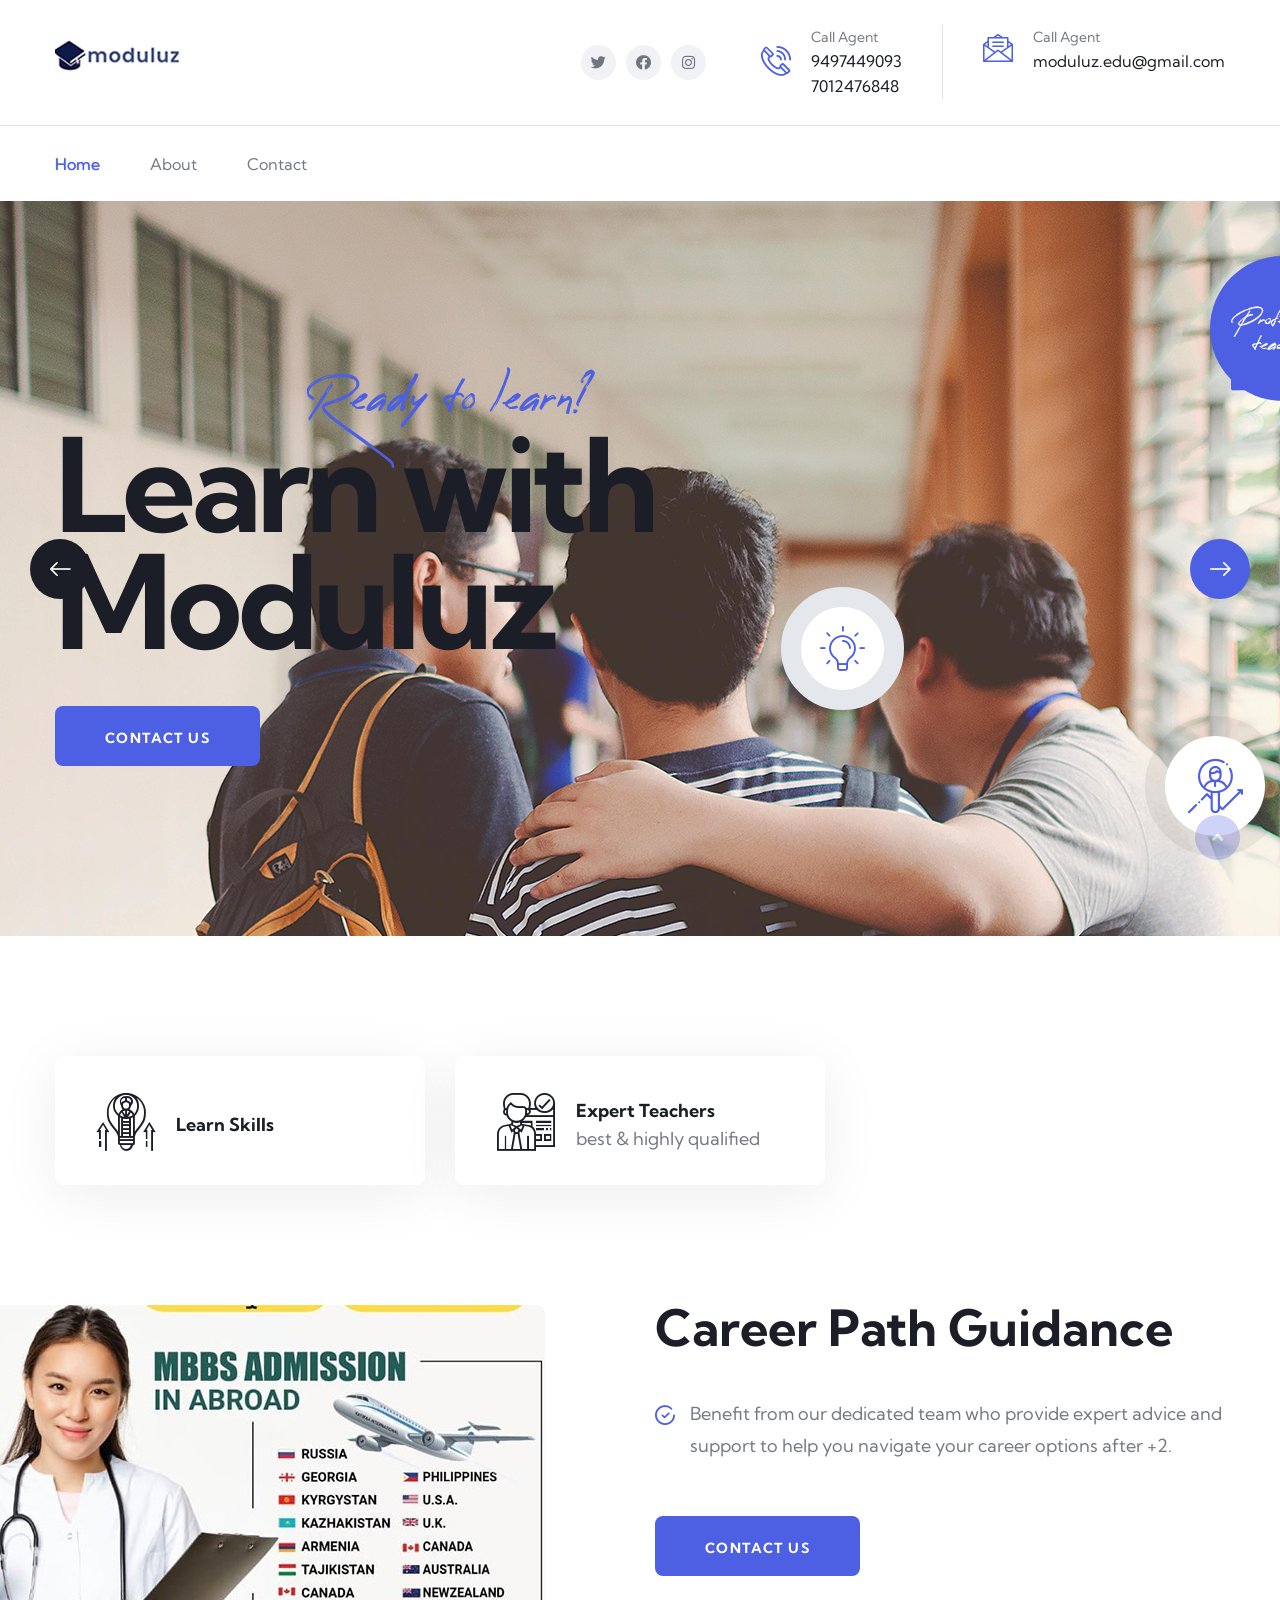
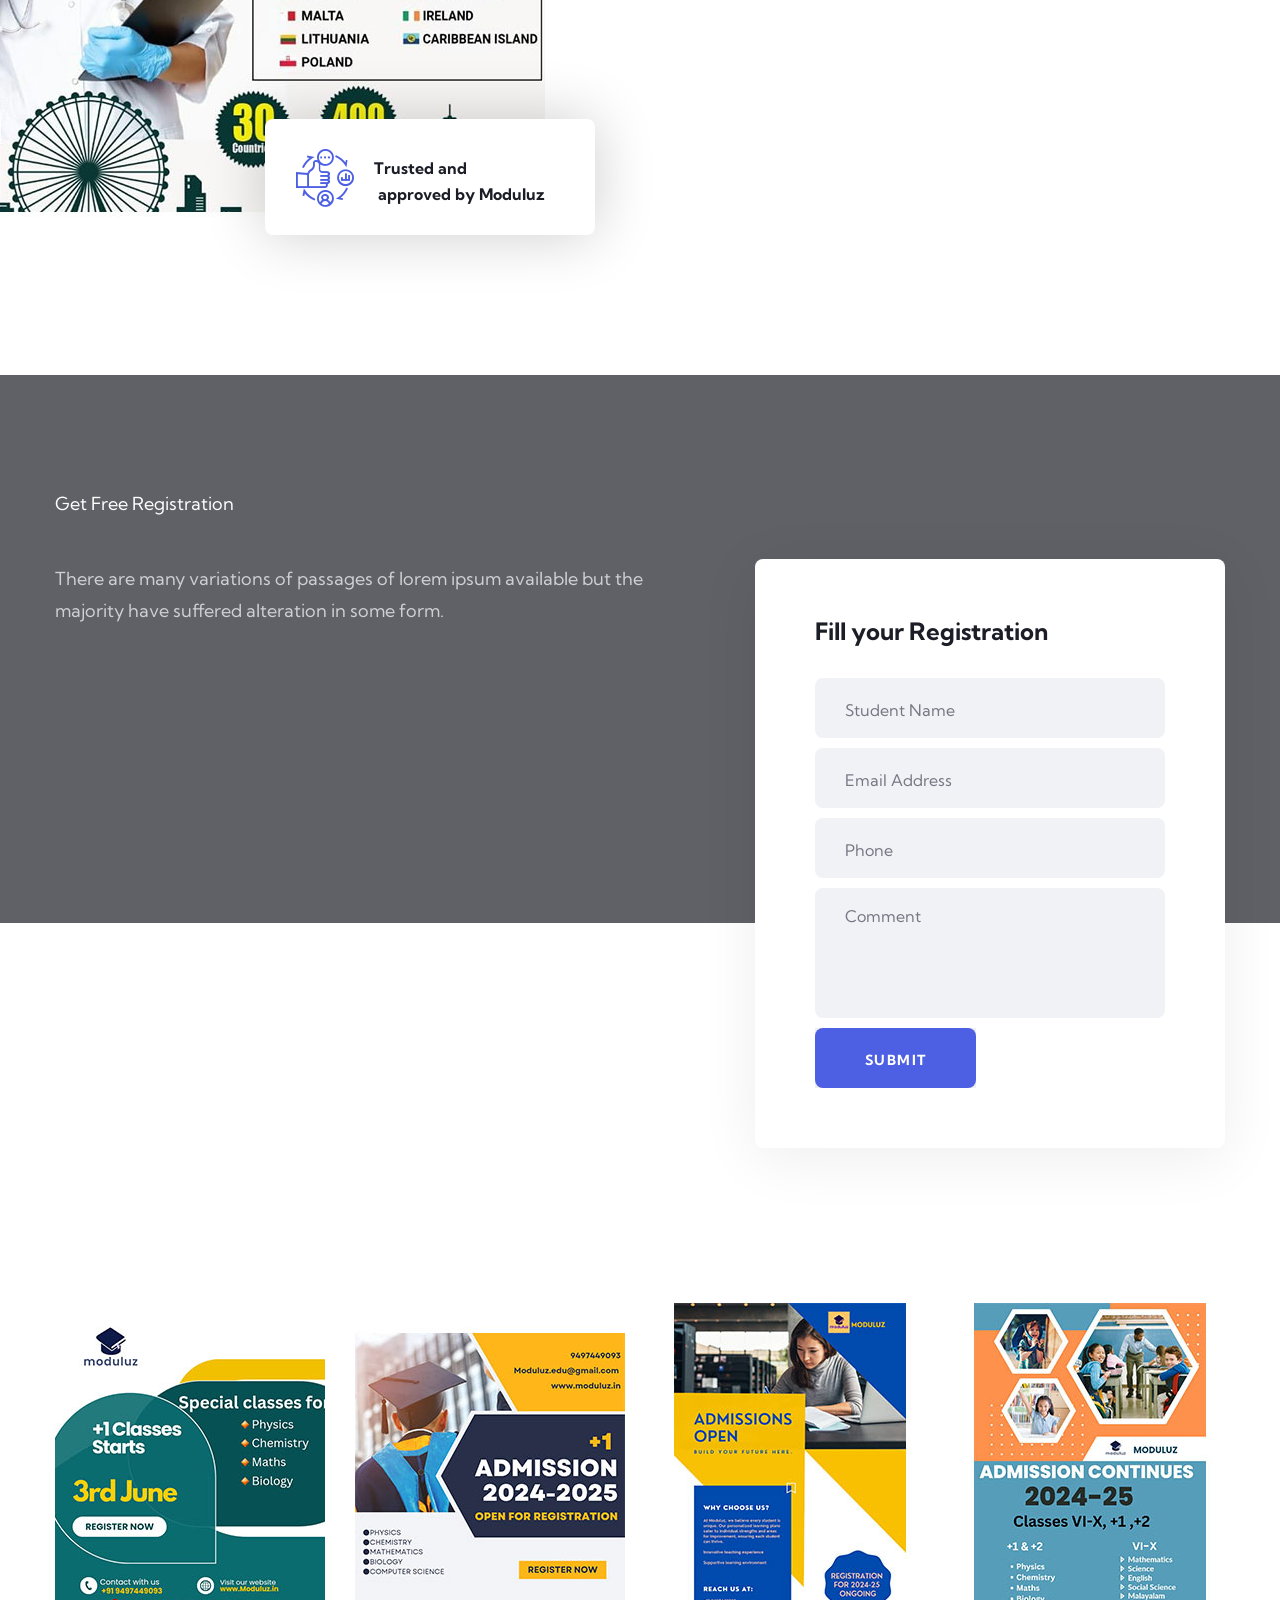
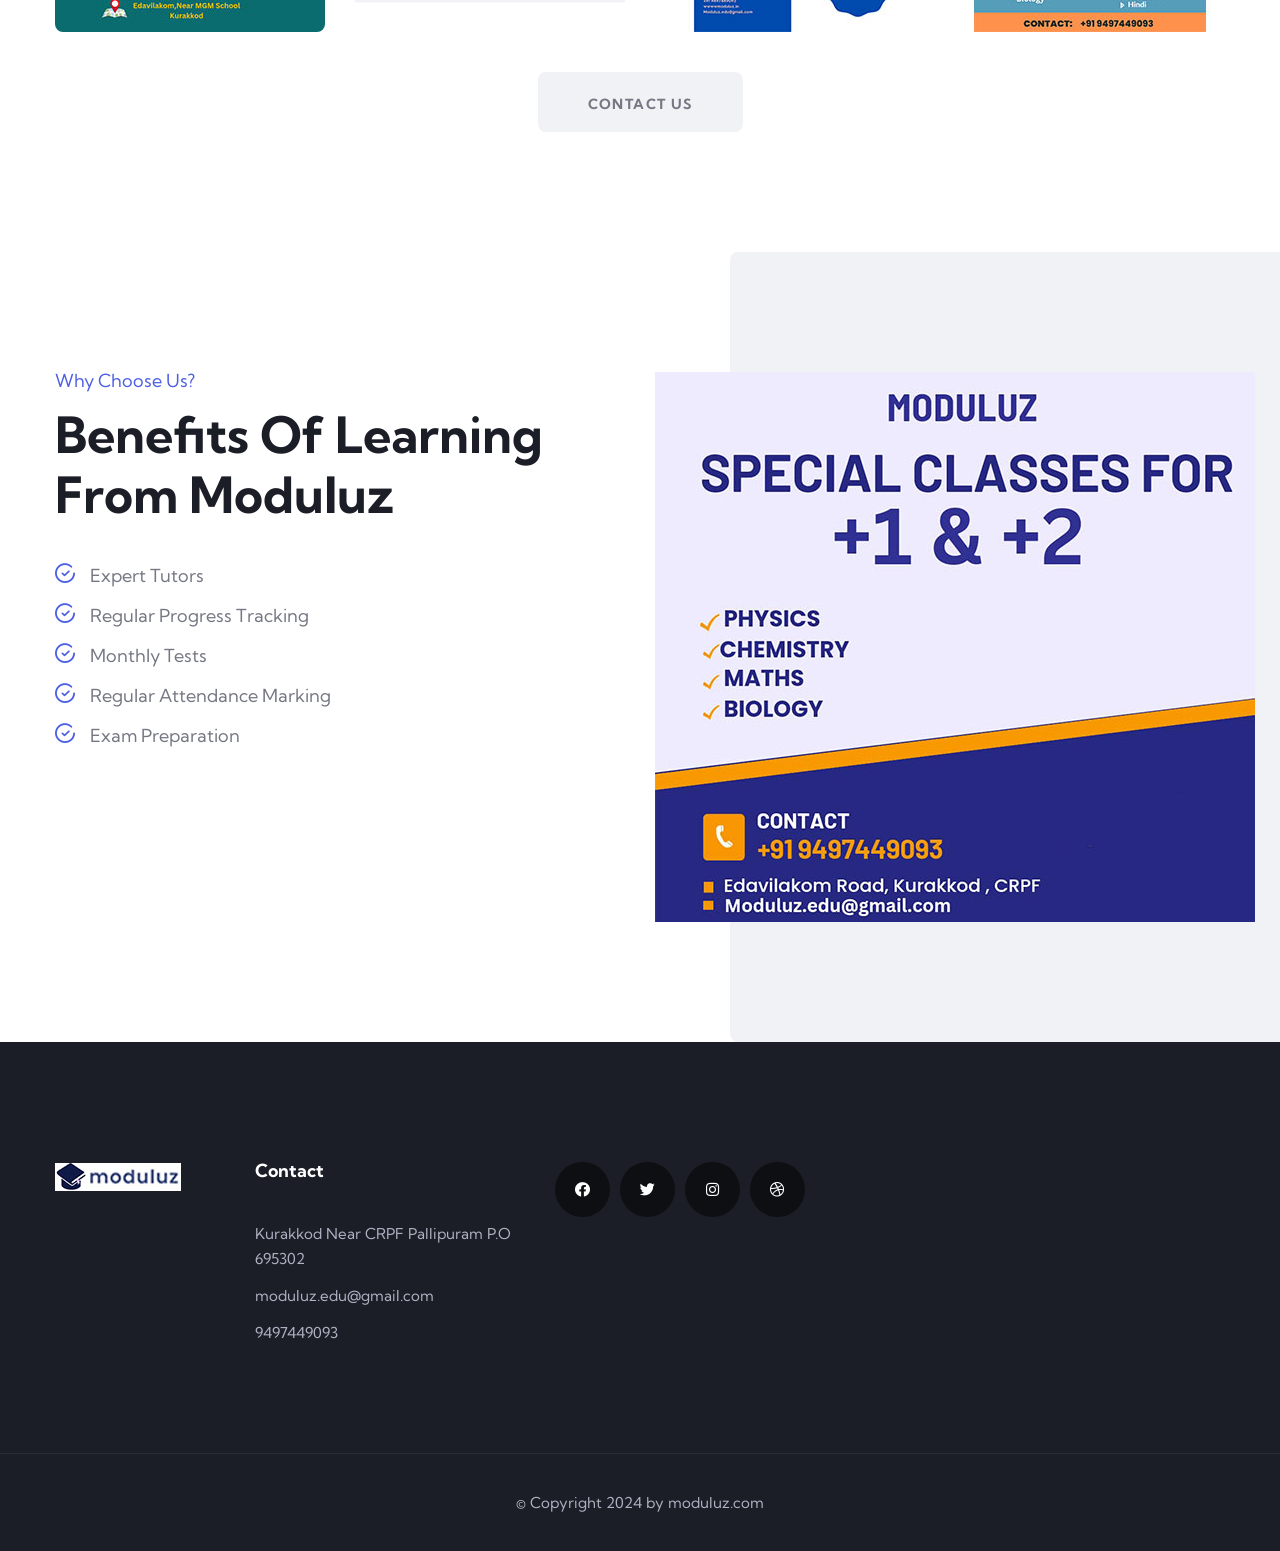
==== commit 3bbda4d1: "updated" ====
--- a/index.html
+++ b/index.html
@@ -106,17 +106,7 @@
                                     <ul class="main-menu__list">
                                         <li class="dropdown current">
                                             <a href="index.html">Home</a>
-                                            <ul>
-                                                <li><a href="index.html">Home One</a></li>
-                                                <li><a href="index-2.html">Home Two</a></li>
-                                                <li class="dropdown">
-                                                    <a href="#">Header Styles</a>
-                                                    <ul>
-                                                        <li><a href="index.html">Header One</a></li>
-                                                        <li><a href="index-2.html">Header Two</a></li>
-                                                    </ul>
-                                                </li>
-                                            </ul>
+                                          
                                         </li>
                                         <li><a href="about.html">About</a></li>
                                         <!-- <li class="dropdown">
@@ -792,11 +782,11 @@
             <ul class="mobile-nav__contact list-unstyled">
                 <li>
                     <i class="icon-phone-call"></i>
-                    <a href="mailto:needhelp@packageName__.com">needhelp@zilom.com</a>
+                    <a href="mailto:moduluz.edu@gmail.com">moduluz.edu@gmail.com</a>
                 </li>
                 <li>
                     <i class="icon-letter"></i>
-                    <a href="tel:666-888-0000">666 888 0000</a>
+                    <a href="tel:9497449093">9497449093</a>
                 </li>
             </ul><!-- /.mobile-nav__contact -->
             <div class="mobile-nav__top">
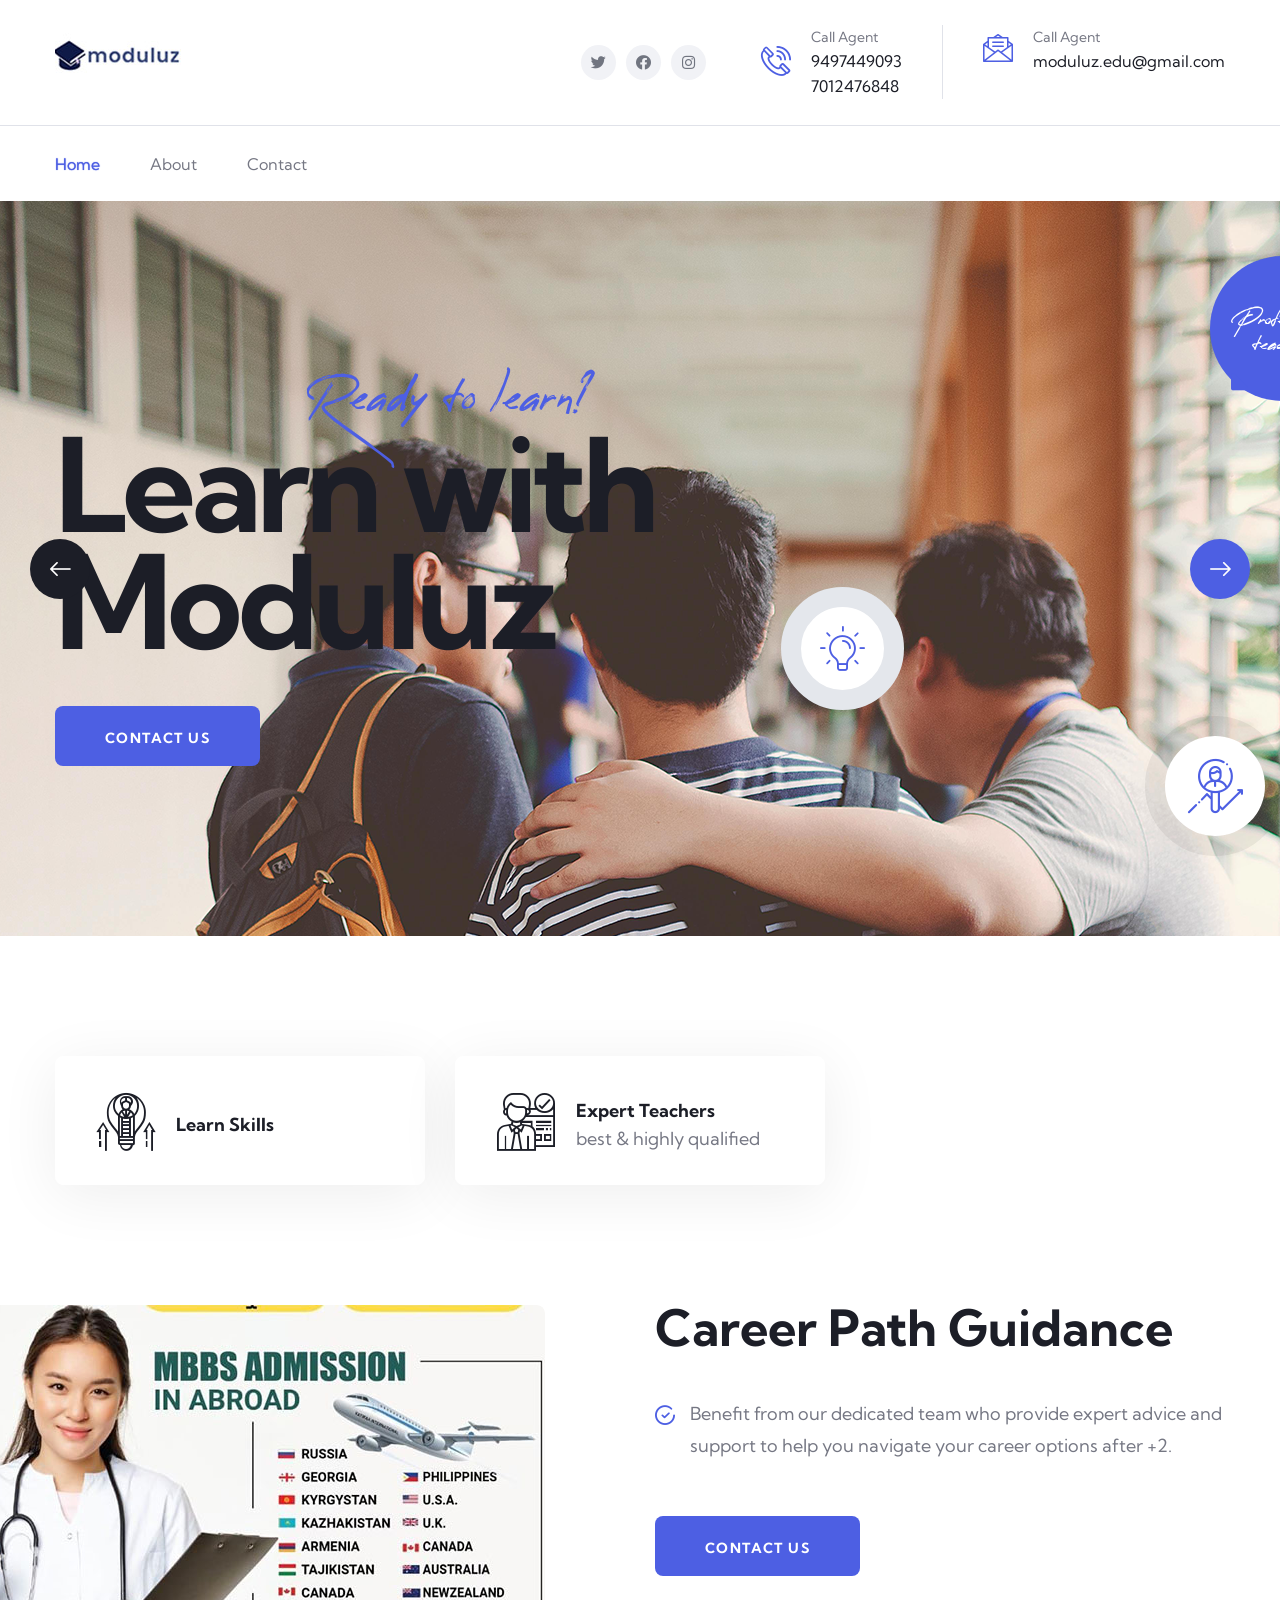
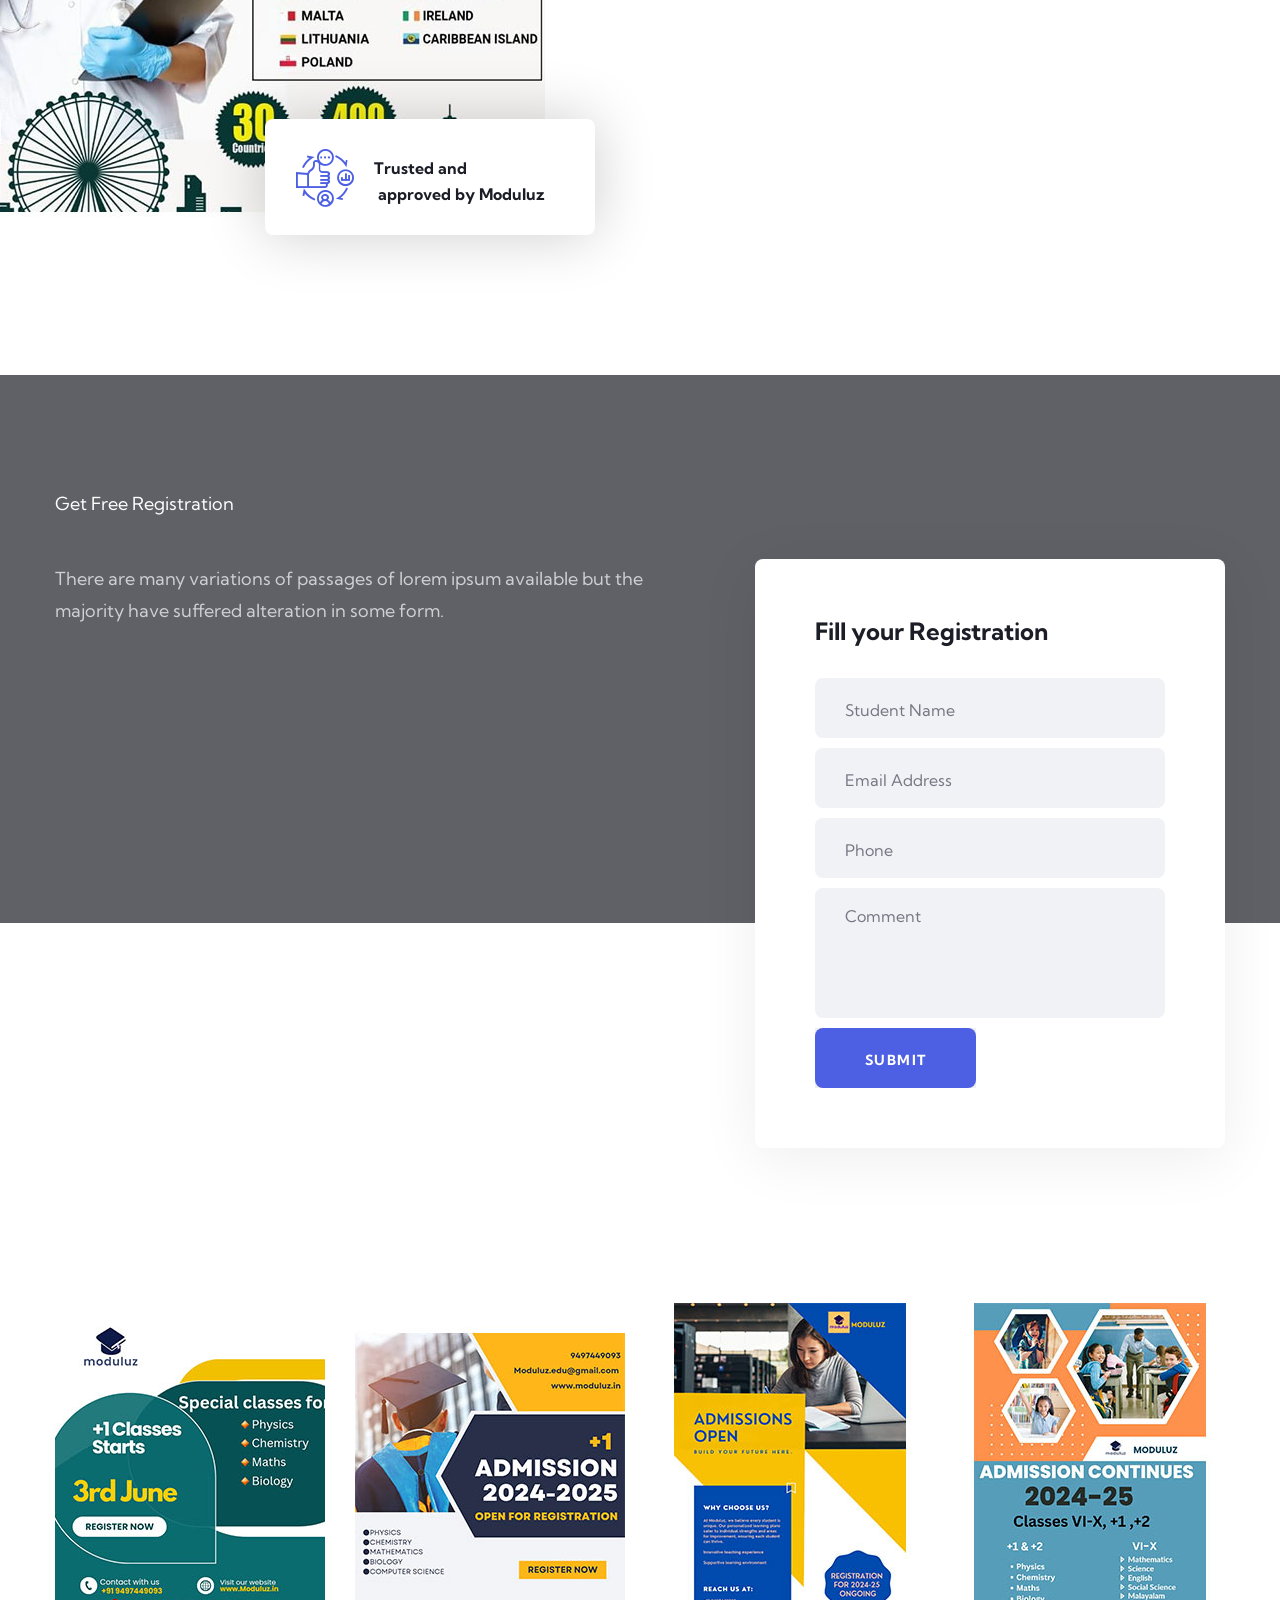
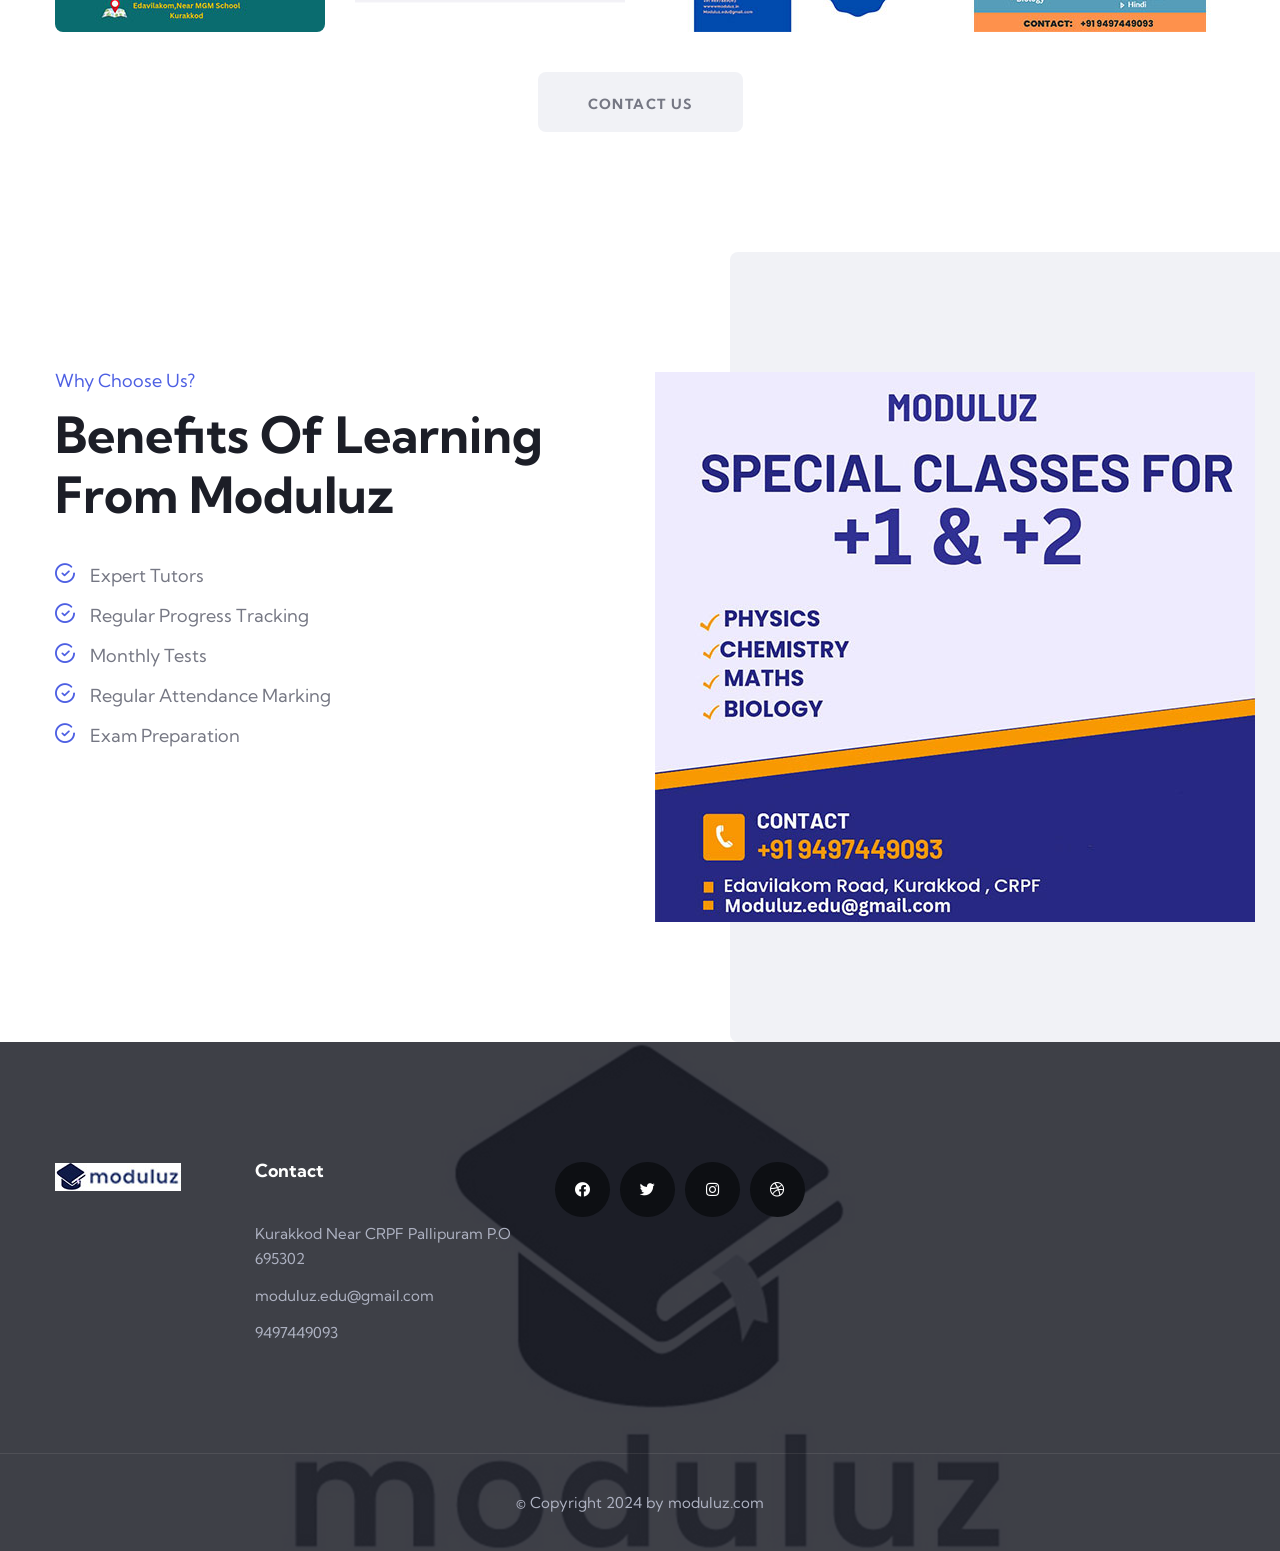
==== commit 61386d81: "updated" ====
--- a/index.html
+++ b/index.html
@@ -10,7 +10,7 @@
     <link rel="icon" type="image/png" sizes="32x32" href="assets/images/favicons/favicon-32x32.png" />
     <link rel="icon" type="image/png" sizes="16x16" href="assets/images/favicons/favicon-16x16.png" />
     <link rel="manifest" href="assets/images/favicons/site.webmanifest" />
-    <meta name="description" content="Crsine HTML Template For Car Services" />
+    <meta name="description" content="Moduluz" />
 
     <!-- fonts -->
     <link rel="preconnect" href="https://fonts.gstatic.com">
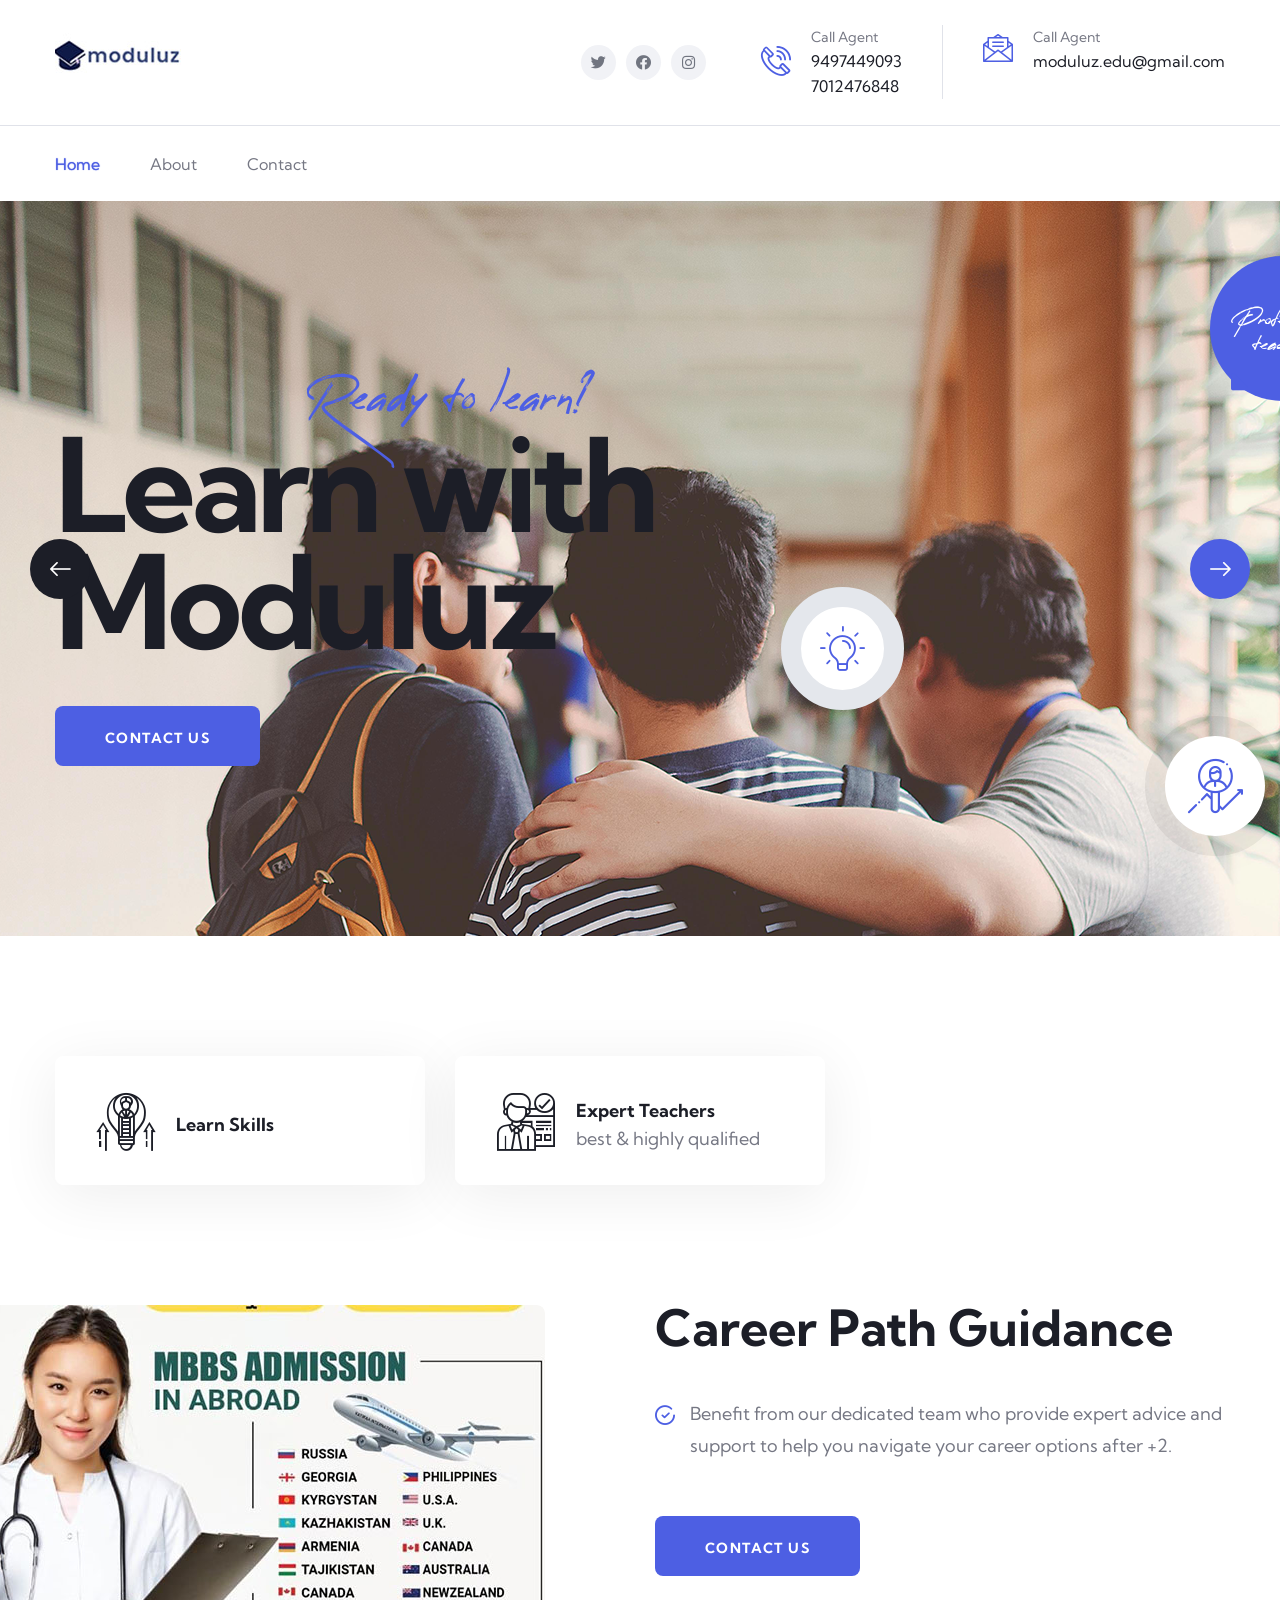
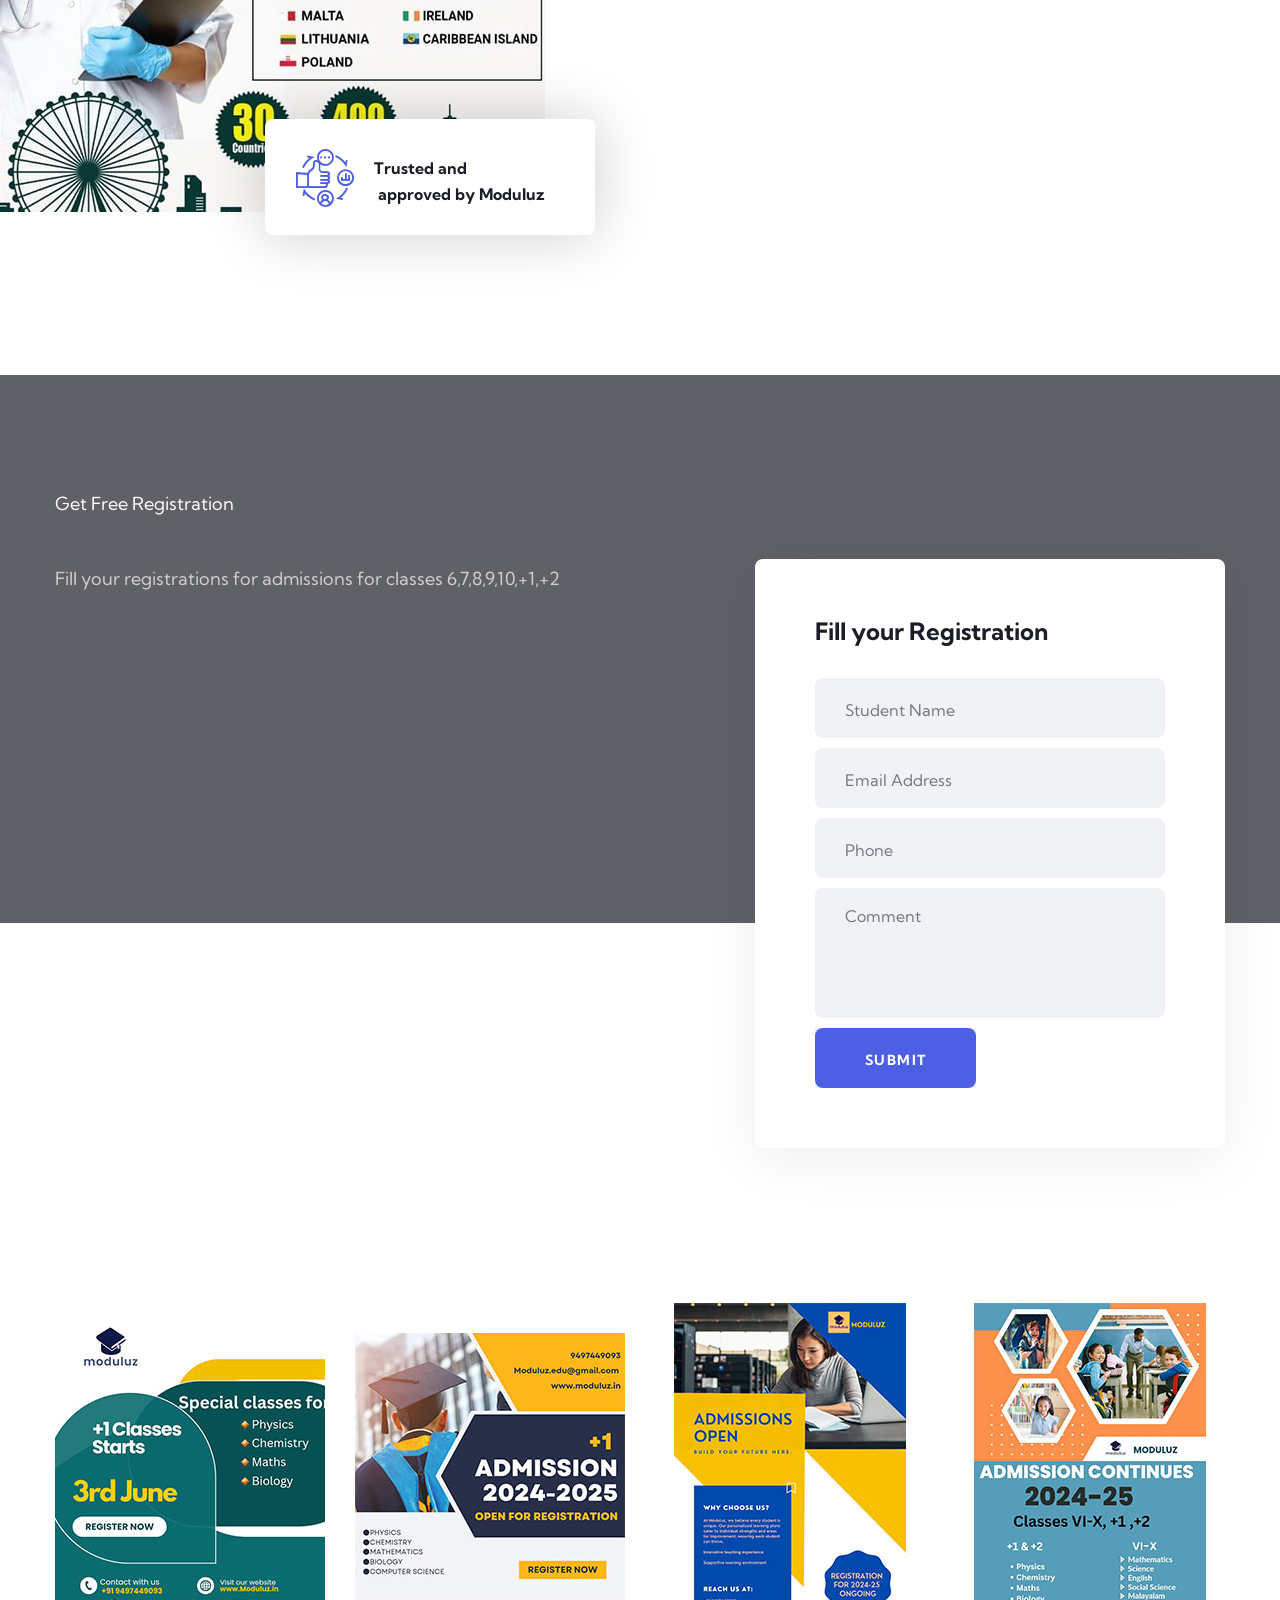
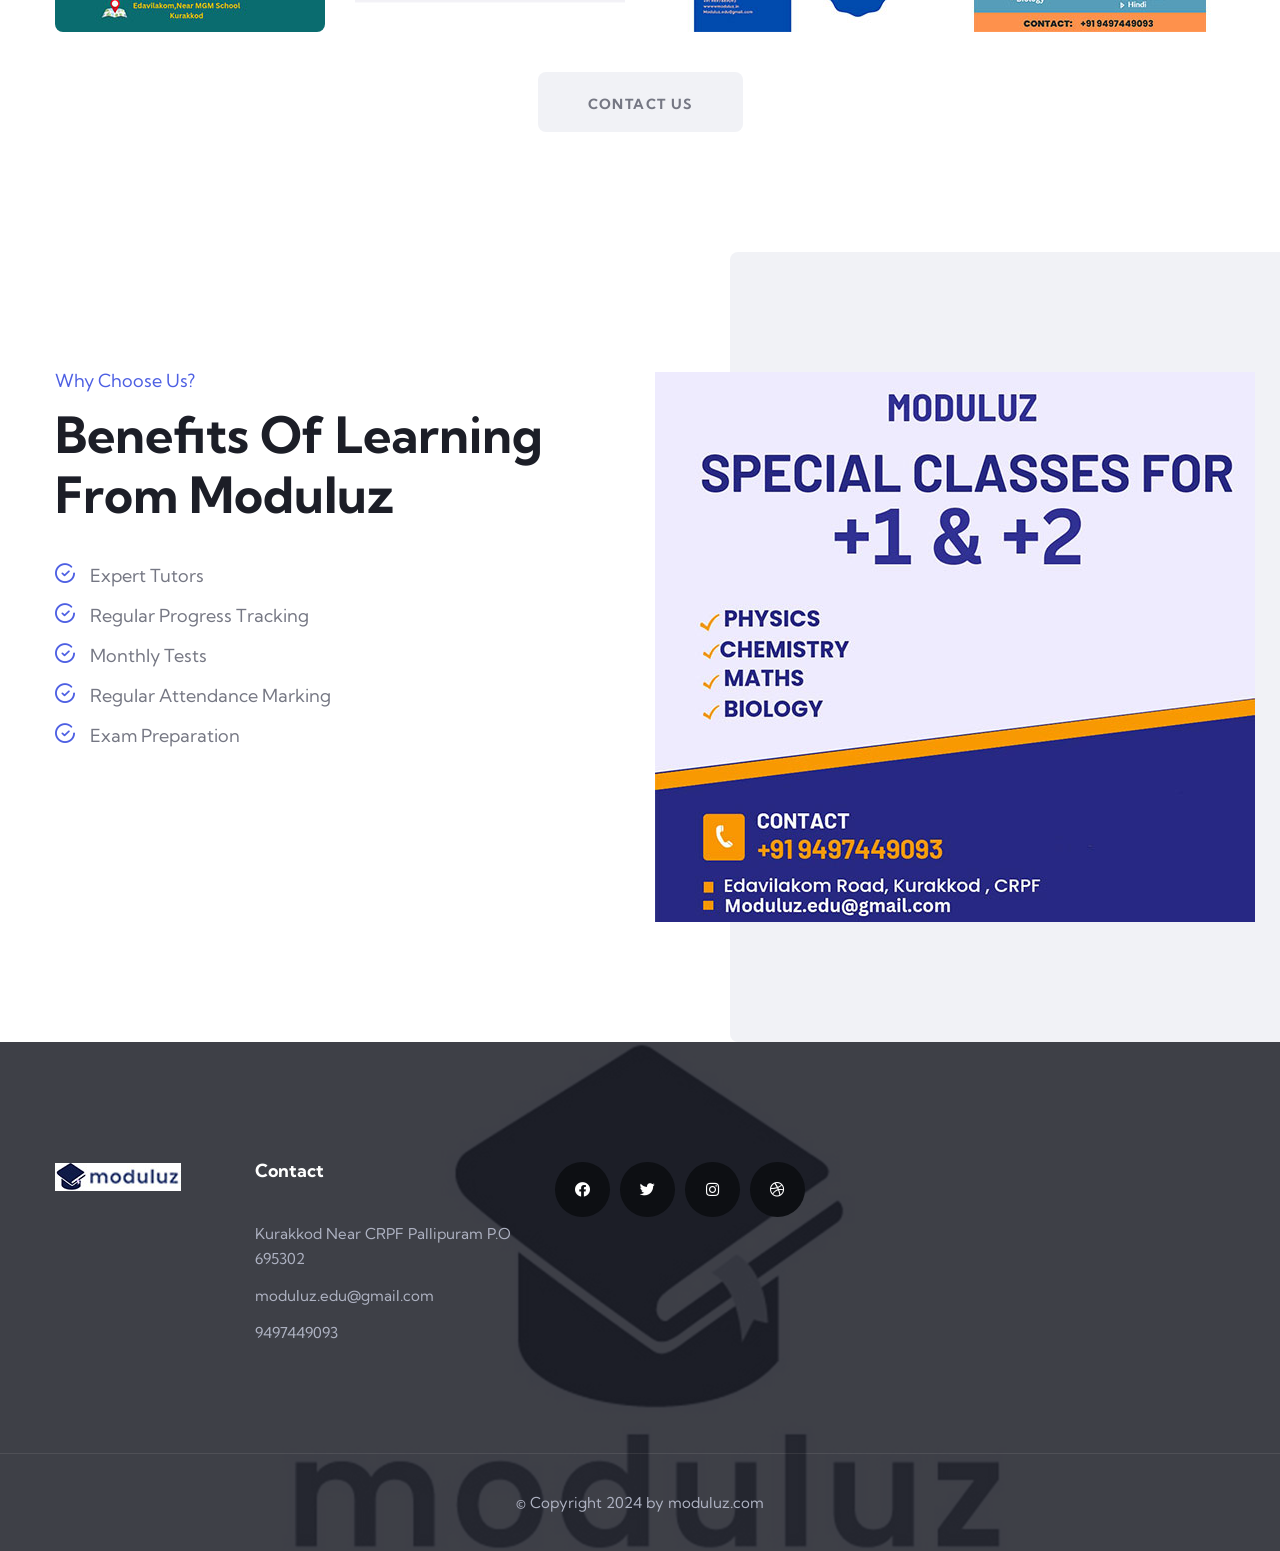
==== commit 6781b3ac: "updated some major changes" ====
--- a/index.html
+++ b/index.html
@@ -437,8 +437,7 @@
                                 <span class="section-title__tagline">Get Free Registration</span>
                                
                             </div>
-                            <p class="registration-one__left-text">There are many variations of passages of lorem ipsum
-                                available but the majority have suffered alteration in some form.</p>
+                            <p class="registration-one__left-text">Fill your registrations for admissions for classes 6,7,8,9,10,+1,+2 </p>
                          
                         </div>
                     </div>
@@ -446,28 +445,27 @@
 
                     <!--Start Registration One Right-->
                     <div class="col-xl-5 col-lg-5">
-                        <div class="registration-one__right wow slideInRight" data-wow-delay="100ms"
-                            data-wow-duration="2500ms">
+                        <div class="registration-one__right wow slideInRight" data-wow-delay="100ms" data-wow-duration="2500ms">
                             <div class="registration-one__right-form">
                                 <div class="title-box">
                                     <h4>Fill your Registration</h4>
                                 </div>
                                 <div class="form-box">
-                                    <form method="post" action="index.html">
+                                    <form method="post" action="https://api.web3forms.com/submit">
+                                        <input type="hidden" name="access_key" value="4f2702a0-2af8-4a7a-a00f-f52c2f17c31f">
                                         <div class="form-group">
-                                            <input type="text" name="username" placeholder="Student Name" required="">
+                                            <input type="text" name="username" placeholder="Student Name" required>
                                         </div>
                                         <div class="form-group">
-                                            <input type="email" name="email" placeholder="Email Address" required="">
+                                            <input type="email" name="email" placeholder="Email Address" required>
                                         </div>
                                         <div class="form-group">
-                                            <input type="text" name="phone" placeholder="Phone" required="">
+                                            <input type="text" name="phone" placeholder="Phone" required>
                                         </div>
                                         <div class="form-group">
-                                            <textarea placeholder="Comment"></textarea>
-                                        </div>
-                                        <button class="registration-one__right-form-btn" type="submit"
-                                            name="submit-form">
+                                            <textarea name="comment" placeholder="Comment"></textarea>
+                                        </div>
+                                        <button class="registration-one__right-form-btn" type="submit" name="submit-form">
                                             <span class="thm-btn">Submit</span>
                                         </button>
                                     </form>
@@ -475,6 +473,7 @@
                             </div>
                         </div>
                     </div>
+                    
                     <!--End Registration One Right-->
                 </div>
             </div>
